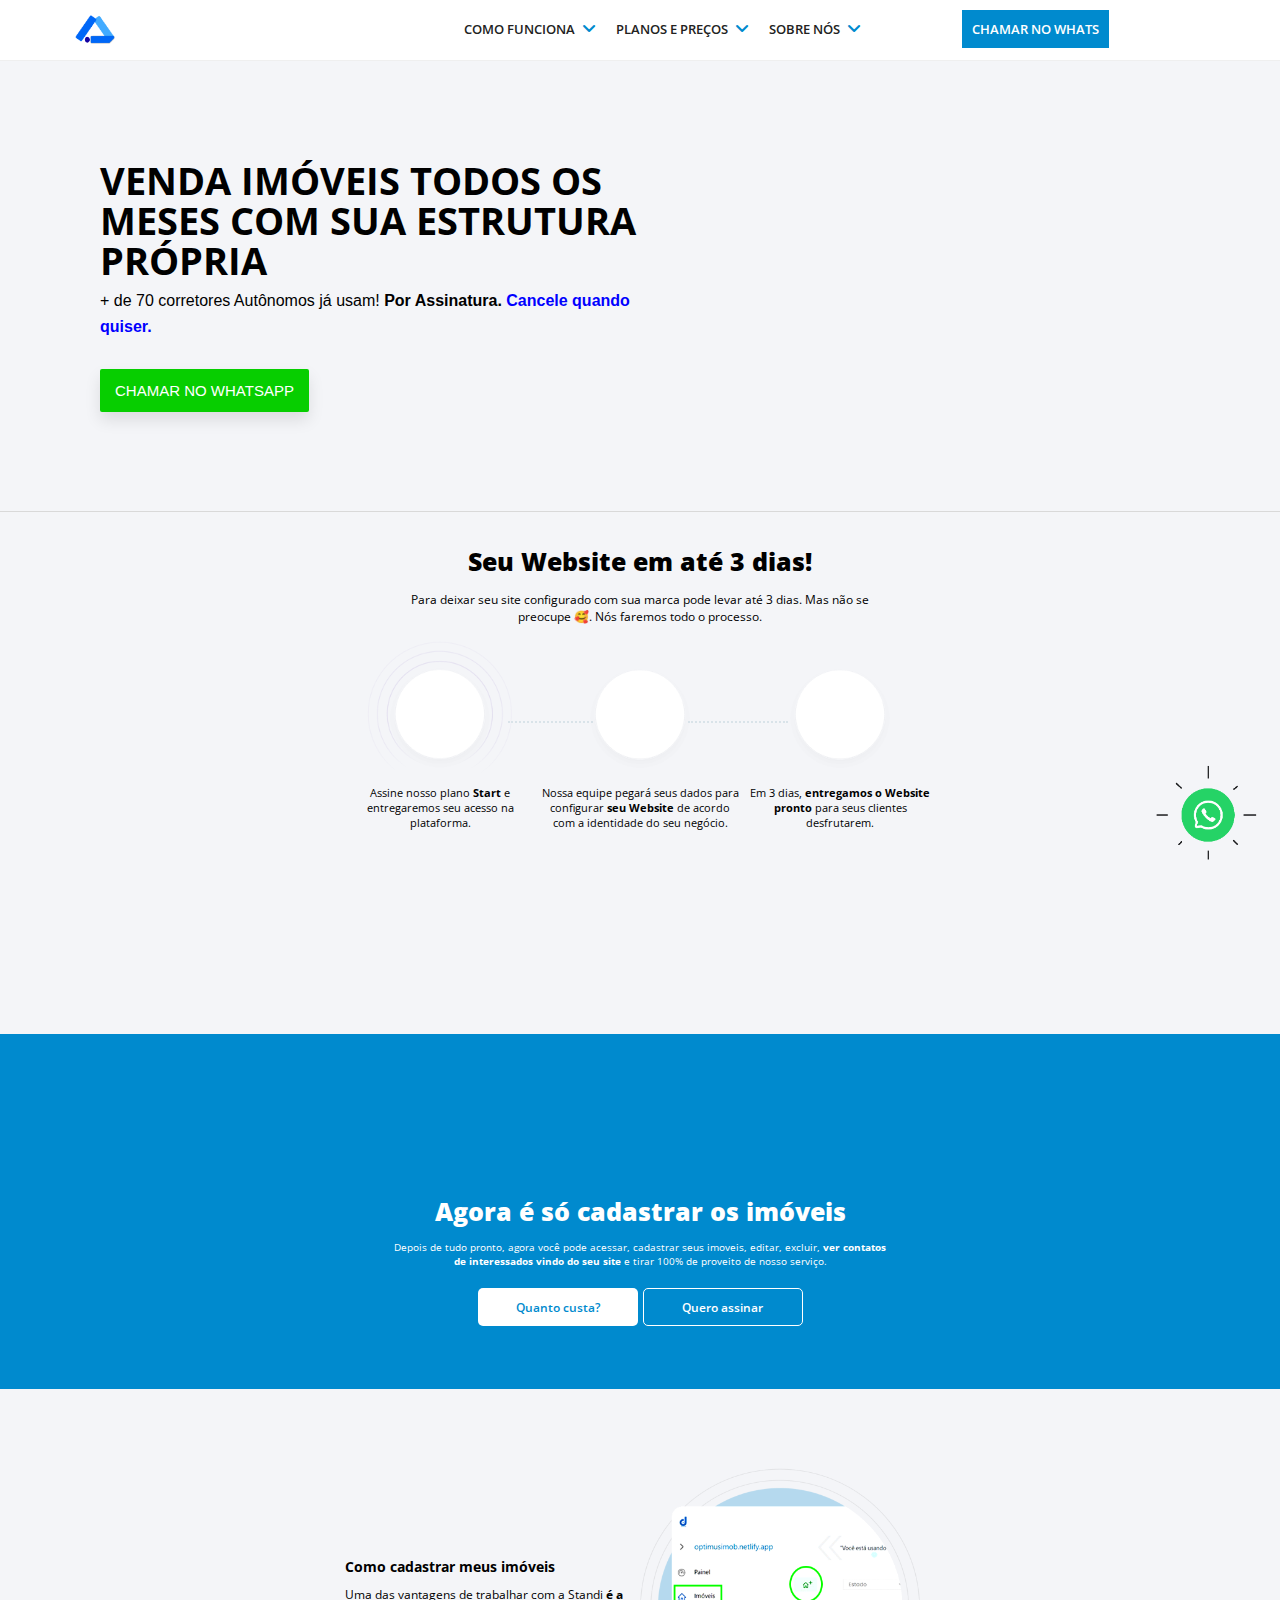
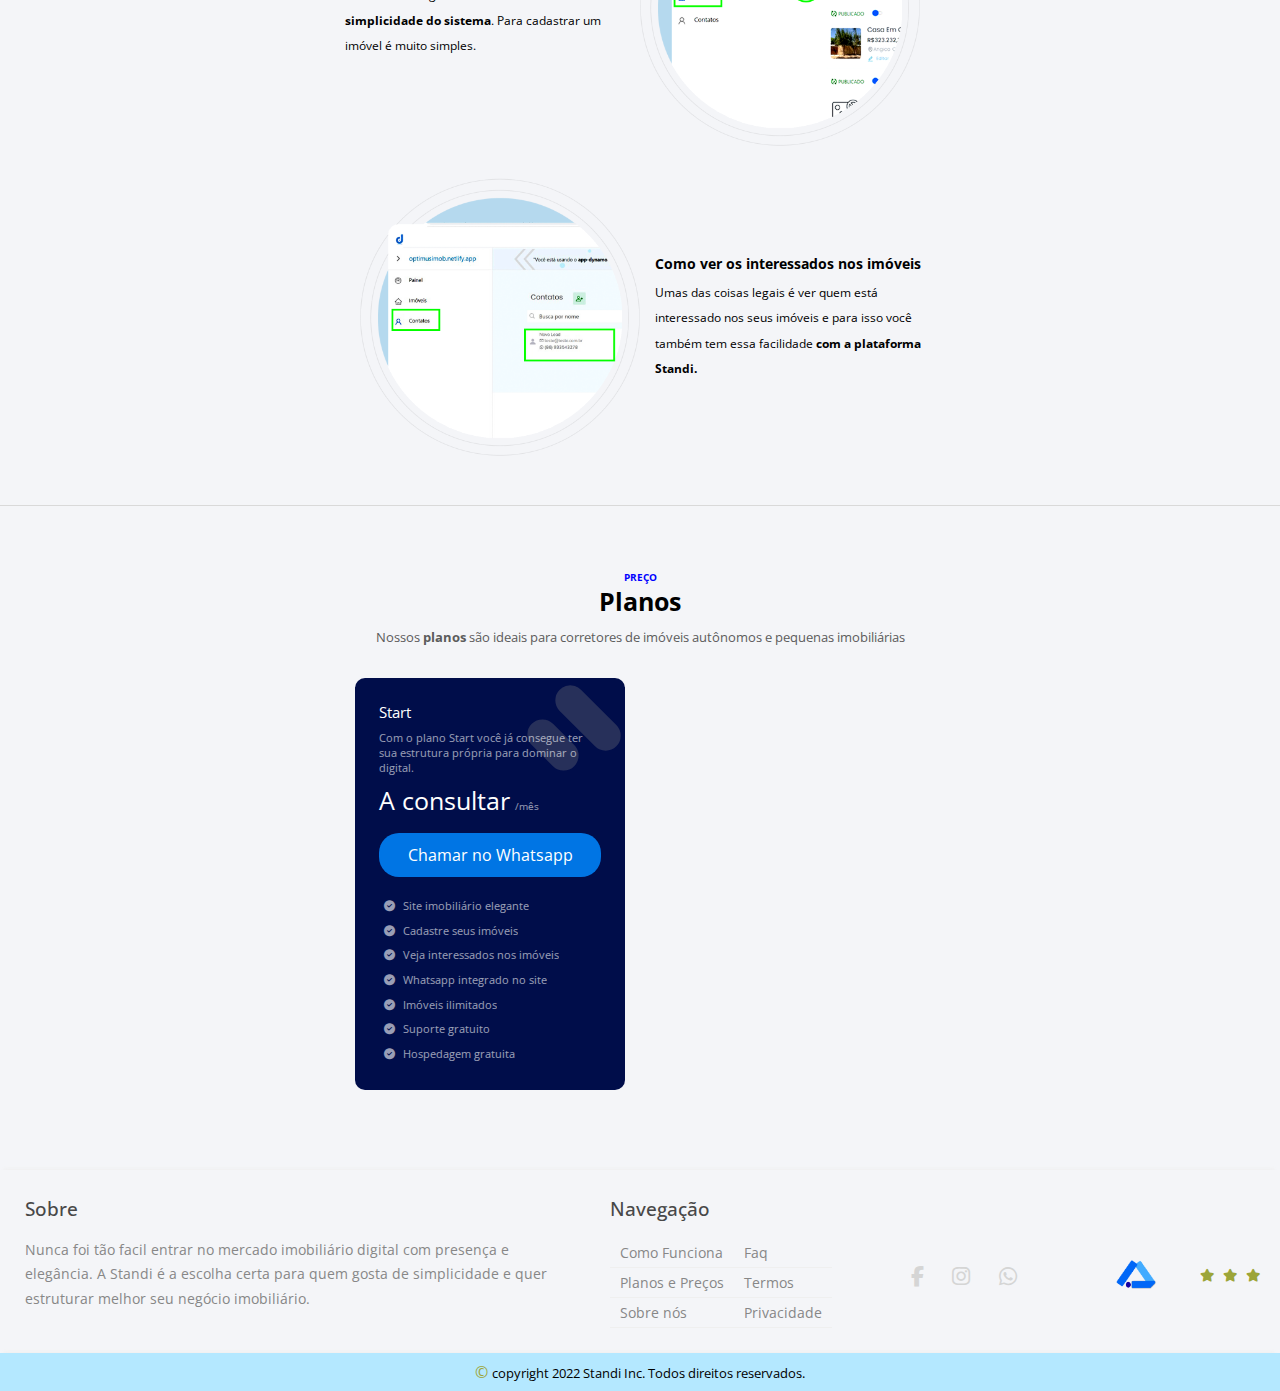
==== index.html @ 136faef6 "venda" ====
<!DOCTYPE html>
<html lang="pt_BR">
<head>

    <link rel='stylesheet' href='https://cdn-uicons.flaticon.com/uicons-thin-rounded/css/uicons-thin-rounded.css'>
    <!-- Google Tag Manager -->
<script>(function(w,d,s,l,i){w[l]=w[l]||[];w[l].push({'gtm.start':
    new Date().getTime(),event:'gtm.js'});var f=d.getElementsByTagName(s)[0],
    j=d.createElement(s),dl=l!='dataLayer'?'&l='+l:'';j.async=true;j.src=
    'https://www.googletagmanager.com/gtm.js?id='+i+dl;f.parentNode.insertBefore(j,f);
    })(window,document,'script','dataLayer','GTM-M5M2B2Z');</script>
    <!-- End Google Tag Manager -->
    <meta charset="UTF-8">
    <meta http-equiv="X-UA-Compatible" content="IE=edge">
    <meta name="viewport" content="width=device-width, initial-scale=1.0">
    <link rel="apple-touch-icon" sizes="180x180" href="assets/images/apple-touch-icon.png">
    <link rel="icon" type="image/png" sizes="32x32" href="favicon.ico">
    <link rel="icon" type="image/png" sizes="16x16" href="assets/images/favicon-16x16.png">
    <link rel="manifest" href="/site.webmanifest">
    <link rel="stylesheet" href="assets/css/styles.css">
    <link rel="stylesheet" href="assets/css/home-css/header.css">
    <link rel="stylesheet" href="assets/css/cursos-css/header-banner.css">
    <link rel="stylesheet" href="assets/css/cursos-css/main.css">
    <link rel="stylesheet" href="assets/css/home-css/footer.css">
    <link rel="stylesheet" href="assets/css/home-css/main.css">
    <link rel="stylesheet" href="assets/css/home-css/pricing.css">
    <link rel="stylesheet" href="assets/css/home-css/modal.css">
    <title>Plataforma | Standi</title>
    <meta name="facebook-domain-verification" content="08nists2uev12ym8lan3a1wajankxd" />
    <!-- Meta Pixel Code -->
<script>
    !function(f,b,e,v,n,t,s)
    {if(f.fbq)return;n=f.fbq=function(){n.callMethod?
    n.callMethod.apply(n,arguments):n.queue.push(arguments)};
    if(!f._fbq)f._fbq=n;n.push=n;n.loaded=!0;n.version='2.0';
    n.queue=[];t=b.createElement(e);t.async=!0;
    t.src=v;s=b.getElementsByTagName(e)[0];
    s.parentNode.insertBefore(t,s)}(window, document,'script',
    'https://connect.facebook.net/en_US/fbevents.js');
    fbq('init', '2053966744743952');
    fbq('track', 'PageView');
    </script>
    <noscript><img height="1" width="1" style="display:none"
    src="https://www.facebook.com/tr?id=2053966744743952&ev=PageView&noscript=1"
    /></noscript>
    <!-- End Meta Pixel Code -->

</head>
<body>
  <div class="whatsapp-wrapper"><a href="https://wa.me/5545988348165"><img src="assets/images/whats.png"/></div></a>
    <!-- Google Tag Manager (noscript) -->
<noscript><iframe src="https://www.googletagmanager.com/ns.html?id=GTM-M5M2B2Z"
    height="0" width="0" style="display:none;visibility:hidden"></iframe></noscript>
    <!-- End Google Tag Manager (noscript) -->
    <div class="container">
    
        <header>
            <div class="header-container">
                <!– HEADER MOBILE –> 
          
            <div class="logo-wrapper">
                <img src="/assets/images/logo-sem fundo.png"/>
            </div>
            <ul class="nav">
                <li><a href="#como-funciona">Como funciona</a><i class="fa-solid fa-angle-down"></i></li>
                <li><a href="#pricing">Planos e Preços</a><i class="fa-solid fa-angle-down"></i></li>
                <li><a href="#sobre">Sobre nós</a><i class="fa-solid fa-angle-down"></i></li>
                <li class="cta-menu"><a href="https://wa.me/message/UUBVXL6BVBJEG1" class="open-modal" >Chamar no Whats</a></li>
            </ul>
         
                <span class="login login-cursos">Entrar</span>
                <div class="hamburguer">
                    <div class="line" id="line1"></div>
                    <div class="line" id="line2"></div>
                    <div class="line" id="line3"></div>
                </div>
            
            </div>
               
        </header>
      
       <section class="header-banner">
       
        <dialog>
            <button class="button-close-modal">x</button>
            <style type="text/css">@import url("https://assets.mlcdn.com/fonts.css?version=1688383");</style>
            <style type="text/css">
            /* LOADER */
            .ml-form-embedSubmitLoad {
              display: inline-block;
              width: 20px;
              height: 20px;
            }
        
            .g-recaptcha {
            transform: scale(1);
            -webkit-transform: scale(1);
            transform-origin: 0 0;
            -webkit-transform-origin: 0 0;
            height: 20px;
            }
        
            .sr-only {
              position: absolute;
              width: 1px;
              height: 1px;
              padding: 0;
              margin: -1px;
              overflow: hidden;
              clip: rect(0,0,0,0);
              border: 0;
            }
        
            .ml-form-embedSubmitLoad:after {
              content: " ";
              display: block;
              width: 11px;
              height: 11px;
              margin: 1px;
              border-radius: 50%;
              border: 4px solid #fff;
            border-color: #ffffff #ffffff #ffffff transparent;
            animation: ml-form-embedSubmitLoad 1.2s linear infinite;
            }
            @keyframes ml-form-embedSubmitLoad {
              0% {
              transform: rotate(0deg);
              }
              100% {
              transform: rotate(360deg);
              }
            }
              #mlb2-6136319.ml-form-embedContainer {
                box-sizing: border-box;
                display: table;
                margin: 0 auto;
                position: static;
                width: 100% !important;
              }
              #mlb2-6136319.ml-form-embedContainer h4,
              #mlb2-6136319.ml-form-embedContainer p,
              #mlb2-6136319.ml-form-embedContainer span,
              #mlb2-6136319.ml-form-embedContainer button {
                text-transform: none !important;
                letter-spacing: normal !important;
              }
              #mlb2-6136319.ml-form-embedContainer .ml-form-embedWrapper {
                background-color: #f6f6f6;
                
                border-width: 0px;
                border-color: transparent;
                border-radius: 4px;
                border-style: solid;
                box-sizing: border-box;
                display: inline-block !important;
                margin: 0;
                padding: 0;
                position: relative;
                      }
              #mlb2-6136319.ml-form-embedContainer .ml-form-embedWrapper.embedPopup,
              #mlb2-6136319.ml-form-embedContainer .ml-form-embedWrapper.embedDefault { width: 350px; }
              #mlb2-6136319.ml-form-embedContainer .ml-form-embedWrapper.embedForm { max-width: 350px; width: 100%; }
              #mlb2-6136319.ml-form-embedContainer .ml-form-align-left { text-align: left; }
              #mlb2-6136319.ml-form-embedContainer .ml-form-align-center { text-align: center; }
              #mlb2-6136319.ml-form-embedContainer .ml-form-align-default { display: table-cell !important; vertical-align: middle !important; text-align: center !important; }
              #mlb2-6136319.ml-form-embedContainer .ml-form-align-right { text-align: right; }
              #mlb2-6136319.ml-form-embedContainer .ml-form-embedWrapper .ml-form-embedHeader img {
                border-top-left-radius: 4px;
                border-top-right-radius: 4px;
                height: auto;
                margin: 0 auto !important;
                max-width: 100%;
                width: 1398px;
              }
              #mlb2-6136319.ml-form-embedContainer .ml-form-embedWrapper .ml-form-embedBody,
              #mlb2-6136319.ml-form-embedContainer .ml-form-embedWrapper .ml-form-successBody {
                padding: 20px 20px 0 20px;
              }
              #mlb2-6136319.ml-form-embedContainer .ml-form-embedWrapper .ml-form-embedBody.ml-form-embedBodyHorizontal {
                padding-bottom: 0;
              }
              #mlb2-6136319.ml-form-embedContainer .ml-form-embedWrapper .ml-form-embedBody .ml-form-embedContent,
              #mlb2-6136319.ml-form-embedContainer .ml-form-embedWrapper .ml-form-successBody .ml-form-successContent {
                text-align: left;
                margin: 0 0 20px 0;
              }
              #mlb2-6136319.ml-form-embedContainer .ml-form-embedWrapper .ml-form-embedBody .ml-form-embedContent h4,
              #mlb2-6136319.ml-form-embedContainer .ml-form-embedWrapper .ml-form-successBody .ml-form-successContent h4 {
                color: #2f2f2f;
                font-family: 'Open Sans', Arial, Helvetica, sans-serif;
                font-size: 25px;
                font-weight: 700;
                margin: 0 0 10px 0;
                text-align: center;
                word-break: break-word;
              }
              #mlb2-6136319.ml-form-embedContainer .ml-form-embedWrapper .ml-form-embedBody .ml-form-embedContent p,
              #mlb2-6136319.ml-form-embedContainer .ml-form-embedWrapper .ml-form-successBody .ml-form-successContent p {
                color: #000000;
                font-family: 'Open Sans', Arial, Helvetica, sans-serif;
                font-size: 14px;
                font-weight: 400;
                line-height: 20px;
                margin: 0 0 10px 0;
                text-align: left;
              }
              #mlb2-6136319.ml-form-embedContainer .ml-form-embedWrapper .ml-form-embedBody .ml-form-embedContent ul,
              #mlb2-6136319.ml-form-embedContainer .ml-form-embedWrapper .ml-form-embedBody .ml-form-embedContent ol,
              #mlb2-6136319.ml-form-embedContainer .ml-form-embedWrapper .ml-form-successBody .ml-form-successContent ul,
              #mlb2-6136319.ml-form-embedContainer .ml-form-embedWrapper .ml-form-successBody .ml-form-successContent ol {
                color: #000000;
                font-family: 'Open Sans', Arial, Helvetica, sans-serif;
                font-size: 14px;
              }
              #mlb2-6136319.ml-form-embedContainer .ml-form-embedWrapper .ml-form-embedBody .ml-form-embedContent ol ol,
              #mlb2-6136319.ml-form-embedContainer .ml-form-embedWrapper .ml-form-successBody .ml-form-successContent ol ol {
                list-style-type: lower-alpha;
              }
              #mlb2-6136319.ml-form-embedContainer .ml-form-embedWrapper .ml-form-embedBody .ml-form-embedContent ol ol ol,
              #mlb2-6136319.ml-form-embedContainer .ml-form-embedWrapper .ml-form-successBody .ml-form-successContent ol ol ol {
                list-style-type: lower-roman;
              }
              #mlb2-6136319.ml-form-embedContainer .ml-form-embedWrapper .ml-form-embedBody .ml-form-embedContent p a,
              #mlb2-6136319.ml-form-embedContainer .ml-form-embedWrapper .ml-form-successBody .ml-form-successContent p a {
                color: #000000;
                text-decoration: underline;
              }
        
              #mlb2-6136319.ml-form-embedContainer .ml-form-embedWrapper .ml-block-form .ml-field-group {
                text-align: left!important;
              }
        
              #mlb2-6136319.ml-form-embedContainer .ml-form-embedWrapper .ml-block-form .ml-field-group label {
                margin-bottom: 5px;
                color: #333333;
                font-size: 14px;
                font-family: 'Open Sans', Arial, Helvetica, sans-serif;
                font-weight: bold; font-style: normal; text-decoration: none;;
                display: inline-block;
                line-height: 20px;
              }
              #mlb2-6136319.ml-form-embedContainer .ml-form-embedWrapper .ml-form-embedBody .ml-form-embedContent p:last-child,
              #mlb2-6136319.ml-form-embedContainer .ml-form-embedWrapper .ml-form-successBody .ml-form-successContent p:last-child {
                margin: 0;
              }
              #mlb2-6136319.ml-form-embedContainer .ml-form-embedWrapper .ml-form-embedBody form {
                margin: 0;
                width: 100%;
              }
              #mlb2-6136319.ml-form-embedContainer .ml-form-embedWrapper .ml-form-embedBody .ml-form-formContent,
              #mlb2-6136319.ml-form-embedContainer .ml-form-embedWrapper .ml-form-embedBody .ml-form-checkboxRow {
                margin: 0 0 20px 0;
                width: 100%;
              }
              #mlb2-6136319.ml-form-embedContainer .ml-form-embedWrapper .ml-form-embedBody .ml-form-checkboxRow {
                float: left;
              }
              #mlb2-6136319.ml-form-embedContainer .ml-form-embedWrapper .ml-form-embedBody .ml-form-formContent.horozintalForm {
                margin: 0;
                padding: 0 0 20px 0;
                width: 100%;
                height: auto;
                float: left;
              }
              #mlb2-6136319.ml-form-embedContainer .ml-form-embedWrapper .ml-form-embedBody .ml-form-fieldRow {
                margin: 0 0 10px 0;
                width: 100%;
              }
              #mlb2-6136319.ml-form-embedContainer .ml-form-embedWrapper .ml-form-embedBody .ml-form-fieldRow.ml-last-item {
                margin: 0;
              }
              #mlb2-6136319.ml-form-embedContainer .ml-form-embedWrapper .ml-form-embedBody .ml-form-fieldRow.ml-formfieldHorizintal {
                margin: 0;
              }
              #mlb2-6136319.ml-form-embedContainer .ml-form-embedWrapper .ml-form-embedBody .ml-form-fieldRow input {
                background-color: #ffffff !important;
                color: #333333 !important;
                border-color: #cccccc;
                border-radius: 4px !important;
                border-style: solid !important;
                border-width: 1px !important;
                font-family: 'Open Sans', Arial, Helvetica, sans-serif;
                font-size: 14px !important;
                height: auto;
                line-height: 21px !important;
                margin-bottom: 0;
                margin-top: 0;
                margin-left: 0;
                margin-right: 0;
                padding: 10px 10px !important;
                width: 100% !important;
                box-sizing: border-box !important;
                max-width: 100% !important;
              }
              #mlb2-6136319.ml-form-embedContainer .ml-form-embedWrapper .ml-form-embedBody .ml-form-fieldRow input::-webkit-input-placeholder,
              #mlb2-6136319.ml-form-embedContainer .ml-form-embedWrapper .ml-form-embedBody .ml-form-horizontalRow input::-webkit-input-placeholder { color: #333333; }
        
              #mlb2-6136319.ml-form-embedContainer .ml-form-embedWrapper .ml-form-embedBody .ml-form-fieldRow input::-moz-placeholder,
              #mlb2-6136319.ml-form-embedContainer .ml-form-embedWrapper .ml-form-embedBody .ml-form-horizontalRow input::-moz-placeholder { color: #333333; }
        
              #mlb2-6136319.ml-form-embedContainer .ml-form-embedWrapper .ml-form-embedBody .ml-form-fieldRow input:-ms-input-placeholder,
              #mlb2-6136319.ml-form-embedContainer .ml-form-embedWrapper .ml-form-embedBody .ml-form-horizontalRow input:-ms-input-placeholder { color: #333333; }
        
              #mlb2-6136319.ml-form-embedContainer .ml-form-embedWrapper .ml-form-embedBody .ml-form-fieldRow input:-moz-placeholder,
              #mlb2-6136319.ml-form-embedContainer .ml-form-embedWrapper .ml-form-embedBody .ml-form-horizontalRow input:-moz-placeholder { color: #333333; }
        
              #mlb2-6136319.ml-form-embedContainer .ml-form-embedWrapper .ml-form-embedBody .ml-form-fieldRow textarea, #mlb2-6136319.ml-form-embedContainer .ml-form-embedWrapper .ml-form-embedBody .ml-form-horizontalRow textarea {
                background-color: #ffffff !important;
                color: #333333 !important;
                border-color: #cccccc;
                border-radius: 4px !important;
                border-style: solid !important;
                border-width: 1px !important;
                font-family: 'Open Sans', Arial, Helvetica, sans-serif;
                font-size: 14px !important;
                height: auto;
                line-height: 21px !important;
                margin-bottom: 0;
                margin-top: 0;
                padding: 10px 10px !important;
                width: 100% !important;
                box-sizing: border-box !important;
                max-width: 100% !important;
              }
        
              #mlb2-6136319.ml-form-embedContainer .ml-form-embedWrapper .ml-form-embedBody .ml-form-fieldRow .custom-radio .custom-control-label::before, #mlb2-6136319.ml-form-embedContainer .ml-form-embedWrapper .ml-form-embedBody .ml-form-horizontalRow .custom-radio .custom-control-label::before, #mlb2-6136319.ml-form-embedContainer .ml-form-embedWrapper .ml-form-embedBody .ml-form-fieldRow .custom-checkbox .custom-control-label::before, #mlb2-6136319.ml-form-embedContainer .ml-form-embedWrapper .ml-form-embedBody .ml-form-horizontalRow .custom-checkbox .custom-control-label::before, #mlb2-6136319.ml-form-embedContainer .ml-form-embedWrapper .ml-form-embedBody .ml-form-embedPermissions .ml-form-embedPermissionsOptionsCheckbox .label-description::before, #mlb2-6136319.ml-form-embedContainer .ml-form-embedWrapper .ml-form-embedBody .ml-form-interestGroupsRow .ml-form-interestGroupsRowCheckbox .label-description::before, #mlb2-6136319.ml-form-embedContainer .ml-form-embedWrapper .ml-form-embedBody .ml-form-checkboxRow .label-description::before {
                  border-color: #cccccc!important;
                  background-color: #ffffff!important;
              }
        
              #mlb2-6136319.ml-form-embedContainer .ml-form-embedWrapper .ml-form-embedBody .ml-form-fieldRow input.custom-control-input[type="checkbox"]{
                box-sizing: border-box;
                padding: 0;
                position: absolute;
                z-index: -1;
                opacity: 0;
                margin-top: 5px;
                margin-left: -1.5rem;
                overflow: visible;
              }
        
              #mlb2-6136319.ml-form-embedContainer .ml-form-embedWrapper .ml-form-embedBody .ml-form-fieldRow .custom-checkbox .custom-control-label::before, #mlb2-6136319.ml-form-embedContainer .ml-form-embedWrapper .ml-form-embedBody .ml-form-horizontalRow .custom-checkbox .custom-control-label::before, #mlb2-6136319.ml-form-embedContainer .ml-form-embedWrapper .ml-form-embedBody .ml-form-embedPermissions .ml-form-embedPermissionsOptionsCheckbox .label-description::before, #mlb2-6136319.ml-form-embedContainer .ml-form-embedWrapper .ml-form-embedBody .ml-form-interestGroupsRow .ml-form-interestGroupsRowCheckbox .label-description::before, #mlb2-6136319.ml-form-embedContainer .ml-form-embedWrapper .ml-form-embedBody .ml-form-checkboxRow .label-description::before {
                border-radius: 4px!important;
              }
        
        
              #mlb2-6136319.ml-form-embedContainer .ml-form-embedWrapper .ml-form-embedBody .ml-form-checkboxRow input[type=checkbox]:checked~.label-description::after, #mlb2-6136319.ml-form-embedContainer .ml-form-embedWrapper .ml-form-embedBody .ml-form-embedPermissions .ml-form-embedPermissionsOptionsCheckbox input[type=checkbox]:checked~.label-description::after, #mlb2-6136319.ml-form-embedContainer .ml-form-embedWrapper .ml-form-embedBody .ml-form-fieldRow .custom-checkbox .custom-control-input:checked~.custom-control-label::after, #mlb2-6136319.ml-form-embedContainer .ml-form-embedWrapper .ml-form-embedBody .ml-form-horizontalRow .custom-checkbox .custom-control-input:checked~.custom-control-label::after, #mlb2-6136319.ml-form-embedContainer .ml-form-embedWrapper .ml-form-embedBody .ml-form-interestGroupsRow .ml-form-interestGroupsRowCheckbox input[type=checkbox]:checked~.label-description::after {
                background-image: url("data:image/svg+xml,%3csvg xmlns='http://www.w3.org/2000/svg' viewBox='0 0 8 8'%3e%3cpath fill='%23fff' d='M6.564.75l-3.59 3.612-1.538-1.55L0 4.26 2.974 7.25 8 2.193z'/%3e%3c/svg%3e");
              }
        
              #mlb2-6136319.ml-form-embedContainer .ml-form-embedWrapper .ml-form-embedBody .ml-form-fieldRow .custom-radio .custom-control-input:checked~.custom-control-label::after, #mlb2-6136319.ml-form-embedContainer .ml-form-embedWrapper .ml-form-embedBody .ml-form-fieldRow .custom-radio .custom-control-input:checked~.custom-control-label::after {
                background-image: url("data:image/svg+xml,%3csvg xmlns='http://www.w3.org/2000/svg' viewBox='-4 -4 8 8'%3e%3ccircle r='3' fill='%23fff'/%3e%3c/svg%3e");
              }
        
              #mlb2-6136319.ml-form-embedContainer .ml-form-embedWrapper .ml-form-embedBody .ml-form-fieldRow .custom-radio .custom-control-input:checked~.custom-control-label::before, #mlb2-6136319.ml-form-embedContainer .ml-form-embedWrapper .ml-form-embedBody .ml-form-horizontalRow .custom-radio .custom-control-input:checked~.custom-control-label::before, #mlb2-6136319.ml-form-embedContainer .ml-form-embedWrapper .ml-form-embedBody .ml-form-fieldRow .custom-checkbox .custom-control-input:checked~.custom-control-label::before, #mlb2-6136319.ml-form-embedContainer .ml-form-embedWrapper .ml-form-embedBody .ml-form-horizontalRow .custom-checkbox .custom-control-input:checked~.custom-control-label::before, #mlb2-6136319.ml-form-embedContainer .ml-form-embedWrapper .ml-form-embedBody .ml-form-embedPermissions .ml-form-embedPermissionsOptionsCheckbox input[type=checkbox]:checked~.label-description::before, #mlb2-6136319.ml-form-embedContainer .ml-form-embedWrapper .ml-form-embedBody .ml-form-interestGroupsRow .ml-form-interestGroupsRowCheckbox input[type=checkbox]:checked~.label-description::before, #mlb2-6136319.ml-form-embedContainer .ml-form-embedWrapper .ml-form-embedBody .ml-form-checkboxRow input[type=checkbox]:checked~.label-description::before  {
                  border-color: #000000!important;
                  background-color: #000000!important;
              }
        
              #mlb2-6136319.ml-form-embedContainer .ml-form-embedWrapper .ml-form-embedBody .ml-form-fieldRow .custom-radio .custom-control-label::before, #mlb2-6136319.ml-form-embedContainer .ml-form-embedWrapper .ml-form-embedBody .ml-form-horizontalRow .custom-radio .custom-control-label::before, #mlb2-6136319.ml-form-embedContainer .ml-form-embedWrapper .ml-form-embedBody .ml-form-fieldRow .custom-radio .custom-control-label::after, #mlb2-6136319.ml-form-embedContainer .ml-form-embedWrapper .ml-form-embedBody .ml-form-horizontalRow .custom-radio .custom-control-label::after, #mlb2-6136319.ml-form-embedContainer .ml-form-embedWrapper .ml-form-embedBody .ml-form-fieldRow .custom-checkbox .custom-control-label::before, #mlb2-6136319.ml-form-embedContainer .ml-form-embedWrapper .ml-form-embedBody .ml-form-fieldRow .custom-checkbox .custom-control-label::after, #mlb2-6136319.ml-form-embedContainer .ml-form-embedWrapper .ml-form-embedBody .ml-form-horizontalRow .custom-checkbox .custom-control-label::before, #mlb2-6136319.ml-form-embedContainer .ml-form-embedWrapper .ml-form-embedBody .ml-form-horizontalRow .custom-checkbox .custom-control-label::after {
                   top: 2px;
                   box-sizing: border-box;
              }
        
              #mlb2-6136319.ml-form-embedContainer .ml-form-embedWrapper .ml-form-embedBody .ml-form-embedPermissions .ml-form-embedPermissionsOptionsCheckbox .label-description::before, #mlb2-6136319.ml-form-embedContainer .ml-form-embedWrapper .ml-form-embedBody .ml-form-embedPermissions .ml-form-embedPermissionsOptionsCheckbox .label-description::after, #mlb2-6136319.ml-form-embedContainer .ml-form-embedWrapper .ml-form-embedBody .ml-form-checkboxRow .label-description::before, #mlb2-6136319.ml-form-embedContainer .ml-form-embedWrapper .ml-form-embedBody .ml-form-checkboxRow .label-description::after {
                   top: 0px!important;
                   box-sizing: border-box!important;
              }
        
              #mlb2-6136319.ml-form-embedContainer .ml-form-embedWrapper .ml-form-embedBody .ml-form-checkboxRow .label-description::before, #mlb2-6136319.ml-form-embedContainer .ml-form-embedWrapper .ml-form-embedBody .ml-form-checkboxRow .label-description::after {
                top: 0px!important;
                   box-sizing: border-box!important;
              }
        
               #mlb2-6136319.ml-form-embedContainer .ml-form-embedWrapper .ml-form-embedBody .ml-form-interestGroupsRow .ml-form-interestGroupsRowCheckbox .label-description::after {
                    top: 0px!important;
                    box-sizing: border-box!important;
                    position: absolute;
                    left: -1.5rem;
                    display: block;
                    width: 1rem;
                    height: 1rem;
                    content: "";
               }
        
              #mlb2-6136319.ml-form-embedContainer .ml-form-embedWrapper .ml-form-embedBody .ml-form-interestGroupsRow .ml-form-interestGroupsRowCheckbox .label-description::before {
                top: 0px!important;
                box-sizing: border-box!important;
              }
        
              #mlb2-6136319.ml-form-embedContainer .ml-form-embedWrapper .ml-form-embedBody .custom-control-label::before {
                  position: absolute;
                  top: 4px;
                  left: -1.5rem;
                  display: block;
                  width: 16px;
                  height: 16px;
                  pointer-events: none;
                  content: "";
                  background-color: #ffffff;
                  border: #adb5bd solid 1px;
                  border-radius: 50%;
              }
        
              #mlb2-6136319.ml-form-embedContainer .ml-form-embedWrapper .ml-form-embedBody .custom-control-label::after {
                  position: absolute;
                  top: 2px!important;
                  left: -1.5rem;
                  display: block;
                  width: 1rem;
                  height: 1rem;
                  content: "";
              }
        
              #mlb2-6136319.ml-form-embedContainer .ml-form-embedWrapper .ml-form-embedBody .ml-form-embedPermissions .ml-form-embedPermissionsOptionsCheckbox .label-description::before, #mlb2-6136319.ml-form-embedContainer .ml-form-embedWrapper .ml-form-embedBody .ml-form-interestGroupsRow .ml-form-interestGroupsRowCheckbox .label-description::before, #mlb2-6136319.ml-form-embedContainer .ml-form-embedWrapper .ml-form-embedBody .ml-form-checkboxRow .label-description::before {
                  position: absolute;
                  top: 4px;
                  left: -1.5rem;
                  display: block;
                  width: 16px;
                  height: 16px;
                  pointer-events: none;
                  content: "";
                  background-color: #ffffff;
                  border: #adb5bd solid 1px;
                  border-radius: 50%;
              }
        
              #mlb2-6136319.ml-form-embedContainer .ml-form-embedWrapper .ml-form-embedBody .ml-form-embedPermissions .ml-form-embedPermissionsOptionsCheckbox .label-description::after {
                  position: absolute;
                  top: 0px!important;
                  left: -1.5rem;
                  display: block;
                  width: 1rem;
                  height: 1rem;
                  content: "";
              }
        
              #mlb2-6136319.ml-form-embedContainer .ml-form-embedWrapper .ml-form-embedBody .ml-form-checkboxRow .label-description::after {
                  position: absolute;
                  top: 0px!important;
                  left: -1.5rem;
                  display: block;
                  width: 1rem;
                  height: 1rem;
                  content: "";
              }
        
              #mlb2-6136319.ml-form-embedContainer .ml-form-embedWrapper .ml-form-embedBody .custom-radio .custom-control-label::after {
                  background: no-repeat 50%/50% 50%;
              }
              #mlb2-6136319.ml-form-embedContainer .ml-form-embedWrapper .ml-form-embedBody .custom-checkbox .custom-control-label::after, #mlb2-6136319.ml-form-embedContainer .ml-form-embedWrapper .ml-form-embedBody .ml-form-embedPermissions .ml-form-embedPermissionsOptionsCheckbox .label-description::after, #mlb2-6136319.ml-form-embedContainer .ml-form-embedWrapper .ml-form-embedBody .ml-form-interestGroupsRow .ml-form-interestGroupsRowCheckbox .label-description::after, #mlb2-6136319.ml-form-embedContainer .ml-form-embedWrapper .ml-form-embedBody .ml-form-checkboxRow .label-description::after {
                  background: no-repeat 50%/50% 50%;
              }
        
              #mlb2-6136319.ml-form-embedContainer .ml-form-embedWrapper .ml-form-embedBody .ml-form-fieldRow .custom-control, #mlb2-6136319.ml-form-embedContainer .ml-form-embedWrapper .ml-form-embedBody .ml-form-horizontalRow .custom-control {
                position: relative;
                display: block;
                min-height: 1.5rem;
                padding-left: 1.5rem;
              }
        
              #mlb2-6136319.ml-form-embedContainer .ml-form-embedWrapper .ml-form-embedBody .ml-form-fieldRow .custom-radio .custom-control-input, #mlb2-6136319.ml-form-embedContainer .ml-form-embedWrapper .ml-form-embedBody .ml-form-horizontalRow .custom-radio .custom-control-input, #mlb2-6136319.ml-form-embedContainer .ml-form-embedWrapper .ml-form-embedBody .ml-form-fieldRow .custom-checkbox .custom-control-input, #mlb2-6136319.ml-form-embedContainer .ml-form-embedWrapper .ml-form-embedBody .ml-form-horizontalRow .custom-checkbox .custom-control-input {
                  position: absolute;
                  z-index: -1;
                  opacity: 0;
                  box-sizing: border-box;
                  padding: 0;
              }
        
              #mlb2-6136319.ml-form-embedContainer .ml-form-embedWrapper .ml-form-embedBody .ml-form-fieldRow .custom-radio .custom-control-label, #mlb2-6136319.ml-form-embedContainer .ml-form-embedWrapper .ml-form-embedBody .ml-form-horizontalRow .custom-radio .custom-control-label, #mlb2-6136319.ml-form-embedContainer .ml-form-embedWrapper .ml-form-embedBody .ml-form-fieldRow .custom-checkbox .custom-control-label, #mlb2-6136319.ml-form-embedContainer .ml-form-embedWrapper .ml-form-embedBody .ml-form-horizontalRow .custom-checkbox .custom-control-label {
                  color: #000000;
                  font-size: 12px!important;
                  font-family: 'Open Sans', Arial, Helvetica, sans-serif;
                  line-height: 22px;
                  margin-bottom: 0;
                  position: relative;
                  vertical-align: top;
                  font-style: normal;
                  font-weight: 700;
              }
        
              #mlb2-6136319.ml-form-embedContainer .ml-form-embedWrapper .ml-form-embedBody .ml-form-fieldRow .custom-select, #mlb2-6136319.ml-form-embedContainer .ml-form-embedWrapper .ml-form-embedBody .ml-form-horizontalRow .custom-select {
                background-color: #ffffff !important;
                color: #333333 !important;
                border-color: #cccccc;
                border-radius: 4px !important;
                border-style: solid !important;
                border-width: 1px !important;
                font-family: 'Open Sans', Arial, Helvetica, sans-serif;
                font-size: 14px !important;
                line-height: 20px !important;
                margin-bottom: 0;
                margin-top: 0;
                padding: 10px 28px 10px 12px !important;
                width: 100% !important;
                box-sizing: border-box !important;
                max-width: 100% !important;
                height: auto;
                display: inline-block;
                vertical-align: middle;
                background: url('https://assets.mlcdn.com/ml/images/default/dropdown.svg') no-repeat right .75rem center/8px 10px;
                -webkit-appearance: none;
                -moz-appearance: none;
                appearance: none;
              }
        
        
              #mlb2-6136319.ml-form-embedContainer .ml-form-embedWrapper .ml-form-embedBody .ml-form-horizontalRow {
                height: auto;
                width: 100%;
                float: left;
              }
              .ml-form-formContent.horozintalForm .ml-form-horizontalRow .ml-input-horizontal { width: 70%; float: left; }
              .ml-form-formContent.horozintalForm .ml-form-horizontalRow .ml-button-horizontal { width: 30%; float: left; }
              .ml-form-formContent.horozintalForm .ml-form-horizontalRow .ml-button-horizontal.labelsOn { padding-top: 25px;  }
              .ml-form-formContent.horozintalForm .ml-form-horizontalRow .horizontal-fields { box-sizing: border-box; float: left; padding-right: 10px;  }
              #mlb2-6136319.ml-form-embedContainer .ml-form-embedWrapper .ml-form-embedBody .ml-form-horizontalRow input {
                background-color: #ffffff;
                color: #333333;
                border-color: #cccccc;
                border-radius: 4px;
                border-style: solid;
                border-width: 1px;
                font-family: 'Open Sans', Arial, Helvetica, sans-serif;
                font-size: 14px;
                line-height: 20px;
                margin-bottom: 0;
                margin-top: 0;
                padding: 10px 10px;
                width: 100%;
                box-sizing: border-box;
                overflow-y: initial;
              }
              #mlb2-6136319.ml-form-embedContainer .ml-form-embedWrapper .ml-form-embedBody .ml-form-horizontalRow button {
                background-color: #06b471 !important;
                border-color: #06b471;
                border-style: solid;
                border-width: 1px;
                border-radius: 4px;
                box-shadow: none;
                color: #ffffff !important;
                cursor: pointer;
                font-family: 'Open Sans', Arial, Helvetica, sans-serif;
                font-size: 14px !important;
                font-weight: 700;
                line-height: 20px;
                margin: 0 !important;
                padding: 10px !important;
                width: 100%;
                height: auto;
              }
              #mlb2-6136319.ml-form-embedContainer .ml-form-embedWrapper .ml-form-embedBody .ml-form-horizontalRow button:hover {
                background-color: #00c87b !important;
                border-color: #00c87b !important;
              }
              #mlb2-6136319.ml-form-embedContainer .ml-form-embedWrapper .ml-form-embedBody .ml-form-checkboxRow input[type="checkbox"] {
                box-sizing: border-box;
                padding: 0;
                position: absolute;
                z-index: -1;
                opacity: 0;
                margin-top: 5px;
                margin-left: -1.5rem;
                overflow: visible;
              }
              #mlb2-6136319.ml-form-embedContainer .ml-form-embedWrapper .ml-form-embedBody .ml-form-checkboxRow .label-description {
                color: #000000;
                display: block;
                font-family: 'Open Sans', Arial, Helvetica, sans-serif;
                font-size: 12px;
                text-align: left;
                margin-bottom: 0;
                position: relative;
                vertical-align: top;
              }
              #mlb2-6136319.ml-form-embedContainer .ml-form-embedWrapper .ml-form-embedBody .ml-form-checkboxRow label {
                font-weight: normal;
                margin: 0;
                padding: 0;
                position: relative;
                display: block;
                min-height: 24px;
                padding-left: 24px;
        
              }
              #mlb2-6136319.ml-form-embedContainer .ml-form-embedWrapper .ml-form-embedBody .ml-form-checkboxRow label a {
                color: #000000;
                text-decoration: underline;
              }
              #mlb2-6136319.ml-form-embedContainer .ml-form-embedWrapper .ml-form-embedBody .ml-form-checkboxRow label p {
                color: #000000 !important;
                font-family: 'Open Sans', Arial, Helvetica, sans-serif !important;
                font-size: 12px !important;
                font-weight: normal !important;
                line-height: 18px !important;
                padding: 0 !important;
                margin: 0 5px 0 0 !important;
              }
              #mlb2-6136319.ml-form-embedContainer .ml-form-embedWrapper .ml-form-embedBody .ml-form-checkboxRow label p:last-child {
                margin: 0;
              }
              #mlb2-6136319.ml-form-embedContainer .ml-form-embedWrapper .ml-form-embedBody .ml-form-embedSubmit {
                margin: 0 0 20px 0;
                float: left;
                width: 100%;
              }
              #mlb2-6136319.ml-form-embedContainer .ml-form-embedWrapper .ml-form-embedBody .ml-form-embedSubmit button {
                background-color: #06b471 !important;
                border: none !important;
                border-radius: 4px !important;
                box-shadow: none !important;
                color: #ffffff !important;
                cursor: pointer;
                font-family: 'Open Sans', Arial, Helvetica, sans-serif !important;
                font-size: 14px !important;
                font-weight: 700 !important;
                line-height: 21px !important;
                height: auto;
                padding: 10px !important;
                width: 100% !important;
                box-sizing: border-box !important;
              }
              #mlb2-6136319.ml-form-embedContainer .ml-form-embedWrapper .ml-form-embedBody .ml-form-embedSubmit button.loading {
                display: none;
              }
              #mlb2-6136319.ml-form-embedContainer .ml-form-embedWrapper .ml-form-embedBody .ml-form-embedSubmit button:hover {
                background-color: #00c87b !important;
              }
              .ml-subscribe-close {
                width: 30px;
                height: 30px;
                background: url('https://assets.mlcdn.com/ml/images/default/modal_close.png') no-repeat;
                background-size: 30px;
                cursor: pointer;
                margin-top: -10px;
                margin-right: -10px;
                position: absolute;
                top: 0;
                right: 0;
              }
              .ml-error input, .ml-error textarea, .ml-error select {
                border-color: red!important;
              }
        
              .ml-error .custom-checkbox-radio-list {
                border: 1px solid red !important;
                border-radius: 4px;
                padding: 10px;
              }
        
              .ml-error .label-description,
              .ml-error .label-description p,
              .ml-error .label-description p a,
              .ml-error label:first-child {
                color: #ff0000 !important;
              }
        
              #mlb2-6136319.ml-form-embedContainer .ml-form-embedWrapper .ml-form-embedBody .ml-form-checkboxRow.ml-error .label-description p,
              #mlb2-6136319.ml-form-embedContainer .ml-form-embedWrapper .ml-form-embedBody .ml-form-checkboxRow.ml-error .label-description p:first-letter {
                color: #ff0000 !important;
              }
                    @media only screen and (max-width: 350px){
        
                .ml-form-embedWrapper.embedDefault, .ml-form-embedWrapper.embedPopup { width: 100%!important; }
                .ml-form-formContent.horozintalForm { float: left!important; }
                .ml-form-formContent.horozintalForm .ml-form-horizontalRow { height: auto!important; width: 100%!important; float: left!important; }
                .ml-form-formContent.horozintalForm .ml-form-horizontalRow .ml-input-horizontal { width: 100%!important; }
                .ml-form-formContent.horozintalForm .ml-form-horizontalRow .ml-input-horizontal > div { padding-right: 0px!important; padding-bottom: 10px; }
                .ml-form-formContent.horozintalForm .ml-button-horizontal { width: 100%!important; }
                .ml-form-formContent.horozintalForm .ml-button-horizontal.labelsOn { padding-top: 0px!important; }
        
              }
            </style>
        
            
          

            
        
              
            <div id="mlb2-6136319" class="ml-form-embedContainer ml-subscribe-form ml-subscribe-form-6136319">
              <div class="ml-form-align-center ">
                <div class="ml-form-embedWrapper embedForm">
        
                  
                  
        
                  <div class="ml-form-embedBody ml-form-embedBodyDefault row-form">
        
                    <div class="ml-form-embedContent" style=" ">
                      
                        <h4>Contato</h4>
                        <p>Deixe seus dados e dê mais um passo rumo ao sucesso!</p>
                      
                    </div>
        
                    <form class="ml-block-form" action="https://assets.mailerlite.com/jsonp/210168/forms/92872025726518533/subscribe" data-code="" method="post" target="_blank">
                      <div class="ml-form-formContent">
                        
        
                          
                          <div class="ml-form-fieldRow ">
                            <div class="ml-field-group ml-field-name">
        
                              
        
        
                              <!-- input -->
                              <input aria-label="name" type="text" class="form-control" data-inputmask="" name="fields[name]" placeholder="Nome" autocomplete="given-name">
                              <!-- /input -->
        
                              <!-- textarea -->
                              
                              <!-- /textarea -->
        
                              <!-- select -->
                              
                              <!-- /select -->
        
                              <!-- checkboxes -->
                    
                    <!-- /checkboxes -->
        
                              <!-- radio -->
                              
                              <!-- /radio -->
        
                              <!-- countries -->
                              
                              <!-- /countries -->
        
        
        
        
        
                            </div>
                          </div><div class="ml-form-fieldRow ">
                            <div class="ml-field-group ml-field-email ml-validate-email ml-validate-required">
        
                              
        
        
                              <!-- input -->
                              <input aria-label="email" aria-required="true" type="email" class="form-control" data-inputmask="" name="fields[email]" placeholder="Email" autocomplete="email">
                              <!-- /input -->
        
                              <!-- textarea -->
                              
                              <!-- /textarea -->
        
                              <!-- select -->
                              
                              <!-- /select -->
        
                              <!-- checkboxes -->
                    
                    <!-- /checkboxes -->
        
                              <!-- radio -->
                              
                              <!-- /radio -->
        
                              <!-- countries -->
                              
                              <!-- /countries -->
        
        
        
        
        
                            </div>
                          </div><div class="ml-form-fieldRow ml-last-item">
                            <div class="ml-field-group ml-field-phone ml-validate-required">
        
                              
        
        
                              <!-- input -->
                              <input aria-label="phone" aria-required="true" type="text" class="form-control" data-inputmask="" name="fields[phone]" placeholder="DDD + Telefone" autocomplete="">
                              <!-- /input -->
        
                              <!-- textarea -->
                              
                              <!-- /textarea -->
        
                              <!-- select -->
                              
                              <!-- /select -->
        
                              <!-- checkboxes -->
                    
                    <!-- /checkboxes -->
        
                              <!-- radio -->
                              
                              <!-- /radio -->
        
                              <!-- countries -->
                              
                              <!-- /countries -->
        
        
        
        
        
                            </div>
                          </div>
                        
                      </div>
        
                      
        
                      <!-- Privacy policy -->
                      
                      <!-- /Privacy policy -->
        
                      
        
        
                      
                      <input type="hidden" name="ml-submit" value="1">
        
                      <div class="ml-form-embedSubmit">
                        
                          <button type="submit" class="primary">Enviar</button>
                        
                        <button disabled="disabled" style="display: none;" type="button" class="loading">
                          <div class="ml-form-embedSubmitLoad"></div>
                          <span class="sr-only">Loading...</span>
                        </button>
                      </div>
        
                      
                      <input type="hidden" name="anticsrf" value="true">
                    </form>
                  </div>
        
                  <div class="ml-form-successBody row-success" style="display: none">
        
                    <div class="ml-form-successContent">
                      
                        <h4>Obrigado!</h4>
                        <p>Em breve nossa equipe entrará em contato!</p>
                      
                    </div>
        
                  </div>
                </div>
              </div>
            </div>
        
          
        
          
          
          <script>
            function ml_webform_success_6136319() {
              var $ = ml_jQuery || jQuery;
              $('.ml-subscribe-form-6136319 .row-success').show();
              $('.ml-subscribe-form-6136319 .row-form').hide();
            }
              </script>
          
          
              <script src="https://groot.mailerlite.com/js/w/webforms.min.js?vc2affd81117220f6978e779b988d5128" type="text/javascript"></script>
                <script>
                    fetch("https://assets.mailerlite.com/jsonp/210168/forms/92872025726518533/track-view")
                </script>
           
 
        </dialog>
        <div class="banner-header-wrapper">
          <iframe src="https://player.vimeo.com/video/842229700?h=4488576323&autoplay=1&loop=1&title=0&byline=0&portrait=0"  frameborder="0" allow="autoplay; fullscreen; picture-in-picture" allowfullscreen></iframe>

        </div>
        <div class="text-banner-wrapper">
            <h1>VENDA IMÓVEIS TODOS OS MESES COM SUA ESTRUTURA PRÓPRIA</h1>
                <p>+ de 70 corretores Autônomos já usam! <strong> Por Assinatura.</strong><strong style="color:blue"> Cancele quando quiser.</strong></p>
                    <a href="https://wa.me/message/UUBVXL6BVBJEG1" >chamar no Whatsapp</a>
                    
        </div>
       </section>

       <section class="section-icons">
        <h2 id="como-funciona">Seu Website em até 3 dias!</h2>
        <p>Para deixar seu site configurado com sua marca pode levar até 3 dias. Mas não se preocupe 🥰.   
             Nós faremos todo o processo.</p>

        <div class="icons-wrapper-home">
        <div class="icon-wrapper-home">
            <i class="fi fi-tr-bullseye-pointer icon-inside-home"></i>
            <img src="assets/images/150895_1_1670293319638ea74769909.webp" class="icon-home-header"/>
           <span class="text-icon-home-header">Assine nosso plano <b>Start</b> e entregaremos seu acesso na plataforma.</span>
       </div>

         <div class="linha-vertical"></div>

                <div class="icon-wrapper-home ">
                    <i class="fi fi-tr-gears icon-inside-home"></i>
                    <img src="assets/images/150895_1_1670293319638ea747699de.webp" class="icon-home-header"/>
                    <span class="text-icon-home-header">Nossa equipe pegará seus dados para configurar <b>seu Website </b>de acordo com a identidade  do seu negócio.</span>
                </div>
                <div class="linha-vertical2"></div>
    <div class="icon-wrapper-home">
        <i class="fi fi-tr-check-circle icon-inside-home"></i>
        <img src="assets/images/150895_1_1670293319638ea747699de.webp" class="icon-home-header"/>
        <span class="text-icon-home-header">Em 3 dias, <b>entregamos o Website pronto</b> para seus clientes desfrutarem.</span>
    </div>
  
</div>


<div class="video-site">
<iframe src="https://player.vimeo.com/video/842229700?h=4488576323&autoplay=1&loop=1&title=0&byline=0&portrait=0"  frameborder="0" allow="autoplay; fullscreen; picture-in-picture" allowfullscreen></iframe>
        <div class="video-section-content">
    <h2>Agora é só cadastrar os imóveis</h2>
    <span class="text-video-site">
    <span class="internal-text-video">
      Depois de tudo pronto, agora você pode acessar, cadastrar seus imoveis, editar, excluir,
     <b>ver contatos de interessados vindo do seu site </b>
      e tirar 100% de proveito de nosso serviço.
     
</span>
</span>
    <div class="link-comprar-video-site-wrapper">
        <div class="links-comprar-video-site-content">
        <a href="#pricing">Quanto custa?</a>
        <a href="https://wa.me/message/UUBVXL6BVBJEG1" class="link-2-comnprar" id="open-modal3">Quero assinar</a>
    </div>
    </div>
</div>
</div>
       </section>
       
        <main>
            <section class="sessao-como-usar">    
              
                <div class="exemplos-como-usar-wrapper">

                    <div class="como-usar-item first-item">
                        <img src="assets/images/image-cadastro.png" alt=""/>
                        <div class="text-como-usar-item">
                             <h3>Como cadastrar meus imóveis</h3>
                             <p>Uma das vantagens de trabalhar com a Standi <b>é a simplicidade do sistema</b>. Para cadastrar um imóvel é muito simples.</p>
                        </div>
                    </div>

                    <div class="como-usar-item">
                        <img src="assets/images/image-leads.png" alt=""/>
                        <div class="text-como-usar-item">
                             <h3>Como ver os interessados nos imóveis</h3>
                             <p>Umas das coisas legais é ver quem está interessado nos seus imóveis e para isso você também tem essa facilidade <b>com a plataforma Standi.</b></p>
                        </div>
                    </div>

                </div>
  
         
        </section>
        <section class="section-pricing">
            <div class="text-pricing">
                <h2 id="pricing" >PREÇO</h2>
                <p class="primeiro-texto">Planos</p>
                <p class="segundo-texto">Nossos <b>planos</b> são ideais para corretores de imóveis autônomos e pequenas imobiliárias</p>
            </div>

            <div class="cards-wrapper-home">
        

            <div class="card-pricing" id="card-pricing2">
              <div class="circle1"></div>
              <div class="circle2"></div>
              
              <h3>Start</h3>
              <p>Com o plano Start você já consegue ter sua estrutura própria para dominar o digital. </p>
              
              <div class="price-wrapper"><span class="price">A consultar</span><span class="mes">/mês</span> </div>
              <a href="https://wa.me/message/UUBVXL6BVBJEG1">Chamar no Whatsapp</a>

              <ul>
                  <li><i class="fa-solid fa-circle-check"></i>Site imobiliário elegante</li>
                  <li><i class="fa-solid fa-circle-check"></i>Cadastre seus imóveis</li>
                  <li><i class="fa-solid fa-circle-check"></i>Veja interessados nos imóveis</li>
                  <li><i class="fa-solid fa-circle-check"></i>Whatsapp integrado no site</li>
                  <li><i class="fa-solid fa-circle-check"></i>Imóveis ilimitados</li>
                  <li><i class="fa-solid fa-circle-check"></i>Suporte gratuito</li>
                  <li><i class="fa-solid fa-circle-check"></i>Hospedagem gratuita</li>
              </ul>
          </div>
        </div>
        </section>
        </main>
        
        <footer>
          
            <div class="footer-container">
            <div class="about">
                <h2 id="sobre">Sobre</h2>
                <p>Nunca foi tão facil entrar no mercado imobiliário digital com presença e elegância. A Standi é a escolha certa
                    para quem gosta de simplicidade e quer estruturar melhor seu negócio imobiliário.         
                </p>
            </div>
            <div class="nav-footer">
            <h2>Navegação</h2>
            <div class="links-footer-wrapper">                     
                <ul class="links">
                    <li>Como Funciona</li>
                    <li>Planos e Preços</li>
                    <li>Sobre nós</li>
                </ul>
                <ul class="links">
                    <li>Faq</li>
                    <li>Termos</li>
                    <li>Privacidade</li>
                </ul>
            </div>
        </div>
        <div class="sociais-wrapper">
            <ul>
                <li><a href="https://www.facebook.com/profile.php?id=100075702506516"><i class="fa-brands fa-facebook-f"></i></a></li>
                <li><a href="https://www.instagram.com/meustandi/"><i class="fa-brands fa-instagram"></i></a></li>
                <li><a href="https://wa.me/5545988348165"><i class="fa-brands fa-whatsapp"></i></a></li>
            </ul>
        </div>
        <div class="logo-position">
        <div class="logo-footer-wrapper">
            <img src="assets/images/logo-sem fundo.png" alt="logo"/>
        </div>
            <div><i class="fa-solid fa-star"></i>
                <i class="fa-solid fa-star"></i>
                <i class="fa-solid fa-star"></i>
            </div>
    </div>
</div>
        <p class="copy"><span class="copy-simbol">&copy;</span>copyright 2022 Standi Inc. Todos direitos reservados.</p>
       
        </footer>
    </div>
    <script src="/assets/js/show-menu.js"></script>
    
</body>
</html>
---- assets/css/styles.css ----
@import url('https://cdnjs.cloudflare.com/ajax/libs/font-awesome/6.1.1/css/all.min.css');
@import url('https://fonts.googleapis.com/css2?family=Open+Sans:ital,wght@0,300;0,400;0,500;0,600;0,700;0,800;1,300&display=swap');

*{
    margin: 0;
    padding: 0;
    text-decoration: none;
    box-sizing: border-box;

}

a{
    text-decoration: none;
}
:root{
    --font-primary: "Open Sans", sans-serif;
    --font-secondary:"Segoe UI", sans-serif;
    
}
---- assets/css/home-css/header.css ----
header{  
    -webkit-box-shadow: 1px 7px 8px -7px rgba(239,239,239,0.9); 
    box-shadow: 1px 7px 8px -7px rgba(239,239,239,0.9);
    width: 100vw;
    border-bottom: .5px solid rgba(239,239,239,1);
}
.header-container{
    display: flex;
    align-items: center;
    justify-content: space-between;
    padding: 0 20px;

}
.hamburguer{
    width: 34px;
    height: 34px;
    display: flex;
    flex-direction: column;
    justify-content: space-around;
    border-radius: 20px;
    align-items: center;
    padding:  .4rem;
    z-index: 2;
}
.hamburguer .line{
    width: 100%;
    height: 2px;
    background-color: #828282;
    
}
.logo-wrapper{
    width: 150px;
    height: 60px;
    margin-right: 25%;
}
.logo-wrapper img{
    width: 100%;
    height: 100%;
    object-fit: contain;
}
.login{
    font-family: var(--font-secondary);
    font-weight: 500;
    color:#008ace;
    font-size: .9rem;
}
.nav{
    width:73%;
    height: 100vh;
    position: fixed;
    top:0;
    right:0;
     z-index: -3;
    opacity: 0;
    list-style: none;
    padding:.3rem 0;
    transition: .5s ease-in-out;
    
}
.nav li{
    padding: 12px 24px;
  
    
}
.nav li a{
    font-size: .8rem;
    font-family: var(--font-primary);
    text-transform: uppercase;
    color: #222;
    font-weight: 600;
}
.nav li i{
    color:#008ace;
}
.nav .cta-menu a{
    background-color: #008ace;
    color: #fff;
    padding:10px 10px;
}
.show .nav{
   opacity:1;
   border-left: 1px solid #000;
   background-color: #fff;
   font-weight: 500;
   right: 0;
   z-index: 2;
  
   

}
.show .nav li{
    display:flex;
   align-items: center;
   justify-content: space-between;
}

.show .nav::before{
    content: "";
    width:44%;
    height: 100vh;
    position: absolute;
    top:0;
    left:-44%;
    background-color: black;
    opacity: 70%;
}
.show .hamburguer{
    position: fixed;
    top:1%;
    left:16%;
  
}
.show .hamburguer .line{
    background-color: #fff;
}
.show #line1 {
    transform: rotate(45deg) translate(.5rem, .1rem);
}

.show #line2 {
    width: 80%;
    opacity: 0;
    visibility: hidden;
}

.show #line3 {
    width: 100%;
    transform: rotate(-45deg) translate(.5rem, -.1rem);
}
.copy-simbol{
    color:#9ca539;
    margin-right: .3rem;
    font-size: 1rem;
}
@media  screen and (min-width:1000px) {
  
header{
    width: 100%;
}
.header-container{
    display: flex;
    align-items: center;
    justify-content: space-between;
    padding: 0 20px;

}
    .logo-wrapper{
        width: 150px;
        height: 60px;
        margin-right: 0;
    }
    .nav{
        width: 65%;
        display: flex;
        height: 30px;
        position: relative;
        z-index: initial;
        background-color: transparent;
        opacity: 1;
    }
    .nav li{
        padding: 0 10px;
      
        
    }
    .nav .cta-menu {
        margin-left: 10%;
    }
    .nav li i{
        margin-left: 7px;
    }
    .hamburguer{
        display: none;
    }
}
@media  screen and (min-width:1300px) {
    .header-container{
        display: flex;
        align-items: center;
        justify-content: space-between;
        padding: 0 120px;
    
    }
        .logo-wrapper{
            width: 150px;
            height: 60px;
            margin-right: 0;
        }
        .nav{
            width: 65%;
            display: flex;
            height: 30px;
            position: relative;
            z-index: initial;
            background-color: transparent;
            opacity: 1;
        }
        .nav li{
            padding: 0 16px;
          
            
        }
        .nav .cta-menu {
            margin-left: 10%;
        }
        .nav li i{
            margin-left: 7px;
        }
}
@media  screen and (min-width:1400px) {
    .nav li{
        padding: 0 20px;
      
        
    }
}

@media  screen and (min-width:1450px) {
    .nav li{
        padding: 0 25px;
      
        
    }
}
---- assets/css/cursos-css/header-banner.css ----
.header-banner{
    display: flex;
    flex-direction: column-reverse;
    justify-content: center;
    align-items: center;
    padding: 40px 10px;
    background-color: rgb(244,245,248);
}

.banner-header-wrapper{
    width: 330px;
    height: 200px;
}

.banner-header-wrapper iframe{
    width: 100%;
    height: 100%;
    object-fit: cover;
    margin-top:25px;
}
.text-banner-wrapper{
display: flex;
flex-direction: column;
justify-content: center;
align-items: center;
width:300px;
}

.text-banner-wrapper p{
    font-family: var(--font-secondary);
    text-align: center;
    color: #000;
    margin-top: .7rem;
    padding: 0 0.8rem;
    line-height: 1.6rem;
}
.text-banner-wrapper  a{
    font-family: var(--font-secondary);
    font-size: 10px;
    padding:14px 5px;
    background-color:#07ce00;
    color: #fff;
    border:none;
    -webkit-box-shadow: 0 8px 16px 0 rgb(0 0 0 / 10%);
    box-shadow: 0 8px 16px 0 rgb(0 0 0 / 10%);
    border-radius: 5px;
    margin-top: 25px;
    font-weight: 500;
    text-transform: uppercase;
    white-space: nowrap;
}
.section-icons{
    border-top:1px solid rgb(217, 217, 217);
    width: 100%;

    display: flex;
    flex-direction: column;
    align-items: center;
    justify-content: center;
    padding:2rem 3.6rem;
    background: rgb(244,245,248);
}
.section-icons h2{
    color: #000;
    font-family: "Open Sans", sans-serif;
    font-size:25px;
    font-weight: 800;
    text-align: center;
    width: 270px;
    
}
.section-icons p{
    color:#000;
    font-family: "Open Sans", sans-serif;
    font-size:13px;
    text-align: center;
    margin-top: 13px;
    width: 250px;
    
}
.icons-wrapper-home{
    display: flex;
    align-items: center;
    justify-content: space-between;
    flex-direction: column;
    margin-top:10px;
    position: relative;
    padding-bottom: 8rem;

}
.icon-wrapper-home{   
    display: flex;
    flex-direction: column;
    align-items: center;
    justify-content: space-between;
    position: relative;
    margin-bottom:30px;
}
.icon-wrapper-home .icon-inside-home{
    position: absolute;
    top:32%;
    font-size: 40px;
    color: #008ace;
}
.icon-home-header{
    width: 200px;
    height: 200px;

}
.text-icon-home-header{
    font-size:14px;
    font-family: "Open Sans", sans-serif;
    text-align: center;
    width: 250px;
   
}

.linha-vertical{
    border-left: 2px dotted rgb(217,227,233);
    height:40px;
    width:10px;
    position: absolute;
    top:28%;
    left:50%;
}
.linha-vertical2{
    border-left: 2px dotted rgb(217,227,233);
    height:40px;
    width:10px;
    position: absolute;
    top:57%;
    left:50%;
}
.video-site{
    width: 100vw;
    background-color: #008ace;
    padding:9rem  3rem 3rem 3rem;
    position: relative;

    display: flex;
    justify-content: center;
}
.video-site iframe{
    width: 330px;
    height: 330px;
   
    position: absolute;
    top:-0;
    left: 50%;
    transform: translate(-50%, -50%);
   
}
.video-site iframe .player {
    border-radius:10px;
    width: 100%;
    height: 100%;

  
}
.video-site iframe video {
    border-radius:10px;
    width: 100%;
    height: 100%;

  
}
.video-section-content{
    width: 250px;
}
.video-site h2{
    color:#fff !important;
    font-family: "Open Sans", sans-serif;
    text-align: center;
    margin-bottom: 32px;

}
.text-video-site{
    color:#fff;
    font-family: "Open Sans", sans-serif;
    text-align: center;
  display: flex;
  
}
.internal-text-video{
    text-align: center !important;
}
.link-comprar-video-site-wrapper{
    width: 100%; 
    margin-top: 20px;
    display: flex;
    flex-direction: column;
    align-items: center;
    justify-content: center;
}
.link-comprar-video-site-wrapper a{
    text-decoration: none;
    width:190px;
    height:48px;
    z-index: 320;
    background-color: rgb(255,255,255);
    background-image: none;
    color: #008ace;
    font-size: 14px;
    text-align: center;
    border-radius: 5px;
    font-family: "Open Sans", sans-serif;
    display: flex;
    justify-content: center;
    align-items: center;
    font-weight:600;
    margin-bottom: 15px;
}
.link-comprar-video-site-wrapper .link-2-comnprar{
    text-decoration: none;
    width:190px;
    height:48px;
    z-index: 320;
    background-color: transparent;
    background-image: none;
    color: #fff;
    font-size: 14px;
    text-align: center;
    border-radius: 5px;
    font-family: "Open Sans", sans-serif;
    display: flex;
    justify-content: center;
    align-items: center;
    font-weight:600;
    border:1px solid #fff;
}

.whatsapp-wrapper{
    position: fixed;
    bottom: 0;
    right: -5%;
    width: 170px;
    height: 170px;
    z-index: 999;
}

.whatsapp-wrapper img{
width: 100%;
height: 100%;
object-fit: contain;
}

@media screen and (min-width:250px) {
    .text-banner-wrapper  a{    
        font-size: 10px;
        padding:17px 17px; 
    }
}
@media screen and (min-width:300px) {
    .text-banner-wrapper  a{    
        font-size: 13px;
        padding:14px 17px;  
    }

    h1{
        font-size: 1.5rem !important;
        white-space: pre-wrap !important;
        word-wrap: break-word !important;
        line-height: 2.5rem !important;
    }
}
@media screen and (min-width:350px) {
    .text-banner-wrapper  a{    
        font-size: 13px;
        
    }
}

@media screen and (min-width:720px) {
    .header-banner{
        display: flex;
        flex-direction: column-reverse;
        justify-content: center;
        align-items: center;
        padding: 40px 10px;
        background-color: rgb(244,245,248);
    }
    .banner-header-wrapper{
        width: 400px;
        height: 350px;
    }
    .text-banner-wrapper{
        display: flex;
        flex-direction: column;
        justify-content: center;
        align-items: center;
        width:400px;
        }
    h1{
        font-size: 2.4rem !important;
        white-space: pre-wrap !important;
        word-wrap: break-word !important;
        line-height: 2.5rem !important;
    }
    .text-banner-wrapper p{
        font-family: var(--font-secondary);
        text-align: center;
        color: #000;
        margin-top: .7rem;
        padding: 0 0.8rem;
        line-height: 1.6rem;
    }
    .text-banner-wrapper  a{    
        font-size: 13px;
        padding:14px 17px;
      
    }
}
.whatsapp-wrapper{
    position: fixed;
    bottom: 0;
    right: -2%;
    width: 170px;
    height: 170px;
    z-index: 999;
}
@media screen and (min-width:800px) {
    .icons-wrapper-home{
        display: flex;
        align-items: center;
        justify-content: space-between;
        flex-direction: row;
        margin-top:10px;
        position: relative;
        padding-bottom: 9rem;
    
    }
    .icon-wrapper-home{   
        display: flex;
        flex-direction: column;
        align-items: center;
        justify-content: space-between;
        position: relative;
        margin-bottom:60px;
    }
    .section-icons{
    
        display: flex;
        flex-direction: column;
        align-items: center;
        justify-content: center;
        padding:2rem 3.6rem;
        background: rgb(244,245,248);
    }
    .section-icons h2{
        color: #000;
        font-family: "Open Sans", sans-serif;
        font-size:25px;
        font-weight: 800;
        text-align: center;
        width: 100%;
        
    }
    .section-icons p{
        color:#000;
        font-family: "Open Sans", sans-serif;
        font-size:12px;
        text-align: center;
        margin-top: 13px;
        width: 480px;
        
    }
    .text-icon-home-header{
        font-size:11px;
        font-family: "Open Sans", sans-serif;
        text-align: center;
        width: 200px !important;
       
    }
    .icon-wrapper-home .icon-inside-home{
        position: absolute;
        top:40%;
        left:50%;
        transform: translate(-50%,-50%);
        font-size: 35px;
        color: #008ace;
    }
    .icon-home-header{
        width: 150px;
        height: 150px;
    
    }
    .linha-vertical{
        border-bottom: 2px dotted rgb(217,227,233);
        border-left: none;
        height:20px;
        width:85px;
        position: absolute;
        top:17%;
        left:28%;
    }
    .linha-vertical2{
        border-bottom: 2px dotted rgb(217,227,233);
        border-left: none;
        height:20px;
        width:100px;
        position: absolute;
        top:17%;
        left:58%;
    }
    .video-section-content{
        width: 500px;
    }
    .video-site{
        width: 100vw;
        background-color: #008ace;
        padding:10rem  3rem 3rem 3rem;
        position: relative;
    
        display: flex;
        justify-content: center;
    }
    .video-site h2{
        color:#fff !important;
        font-family: "Open Sans", sans-serif;
        text-align: center;
        margin-bottom: 12px;
    
    }
    .video-site iframe{
        width: 430px;
        height: 330px;
       
        position: absolute;
        top:-0;
        left: 50%;
        transform: translate(-50%, -50%);
       
    }
    .video-site iframe .player {
        border-radius:10px;
        width: 100%;
        height: 100%;
    
      
    }
    .video-site iframe video {
        border-radius:10px;
        width: 100%;
        height: 100%;
    
      
    }
    .text-video-site{
        color:#fff;
        font-family: "Open Sans", sans-serif;
        text-align: center !important;
        font-size: 10px;
        display: flex;
        justify-content: center;
      
      
      
    }
   
    .link-comprar-video-site-wrapper{
        width: 100%; 
        margin-top: 20px;
        display: flex;
        flex-direction: row;
        align-items: center;
        justify-content: center;
    }
    .links-comprar-video-site-content{
        display: flex;
        justify-content: space-around;
        align-items: center;
        width:330px;
    }
    .link-comprar-video-site-wrapper a{
        text-decoration: none;
        width:160px;
        height:38px;
        z-index: 320;
        background-color: rgb(255,255,255);
        background-image: none;
        color: #008ace;
        font-size: 12px;
        text-align: center;
        border-radius: 5px;
        font-family: "Open Sans", sans-serif;
        display: flex;
        justify-content: center;
        align-items: center;
        font-weight:600;
        margin-bottom: 15px;
    }
    .link-comprar-video-site-wrapper .link-2-comnprar{
        text-decoration: none;
        width:160px;
        height:38px;
        z-index: 320;
        background-color: transparent;
        background-image: none;
        color: #fff;
        font-size: 12px;
        text-align: center;
        border-radius: 5px;
        font-family: "Open Sans", sans-serif;
        display: flex;
        justify-content: center;
        align-items: center;
        font-weight:600;
        border:1px solid #fff;
    }
}
@media screen and (min-width:1000px) {
    .header-banner{
        display: flex;
        flex-direction: row-reverse;
        justify-content: center;
        align-items: center;
        padding: 0  10px ;
    }
    .banner-header-wrapper{
        width: 250px;
        height: 450px;
        width: 50%;
    }
    .banner-header-wrapper img{
        width: 100%;
        height: 100%;
        object-fit: contain;
    }
    
    .text-banner-wrapper{
    flex-direction: column;
    justify-content: left;
    align-items: flex-start;
    width: 50%;
    padding-left: 90px;
    }
    .text-banner-wrapper h1{
        text-align: left;
    
    }
    .text-banner-wrapper p{
        text-align: left;
        margin-top: .5rem;
        padding: 0 0;
        margin-left:0;
    }
    .text-banner-wrapper  a{
        font-size: 15px;
        padding:13px 15px;
        margin-top: 30px;
        border-radius: 2px;
    }
    
}
.whatsapp-wrapper{
    position: fixed;
    bottom: 0;
    right: -1%;
    width: 170px;
    height: 170px;
    z-index: 999;
}

@media screen and (min-width:1300px) {
    .header-banner{
        display: flex;
        flex-direction: row-reverse;
        justify-content: center;
        align-items: center;
        padding: 0 70px 100px 70px !important;
    }
    .banner-header-wrapper{
        width: 290px;
        height: 500px;
        width: 50%;
    }
    .banner-header-wrapper img{
        width: 100%;
        height: 100%;
        object-fit: contain;
    }
    
    .text-banner-wrapper{
    flex-direction: column;
    justify-content: left;
    align-items: flex-start;
    width: 50%;
    padding-left: 140px;
    }
    .text-banner-wrapper h1{
        text-align: left;
        font-size: 2.6rem !important;
    
    }
    .text-banner-wrapper p{
        text-align: left;   
        margin-top: 1rem;
       padding: 0 0;
       margin-left:0;
        
    }
    .text-banner-wrapper  a{
        font-size: 15px;
        padding:13px 15px;
        margin-top: 30px;
    }
    
    .section-icons{ 
        padding:4rem 3.6rem;
     
    }

    .icons-wrapper-home{
        display: flex;
        align-items: center;
        justify-content: space-between;
        flex-direction: row;
        margin-top:10px;
        position: relative;
        padding-bottom: 9rem;
        width: 750px;
    
    }
    .icon-wrapper-home{   
        display: flex;
        flex-direction: column;
        align-items: center;
        justify-content: space-between;
        position: relative;
        margin-bottom:120px;
    }
    .video-site{
        width: 100vw;
        background-color: #008ace;
        padding:14rem 3rem 6rem 3rem;
        position: relative;
    
        display: flex;
        justify-content: center;
    }
    .section-icons h2{
        color: #000;
        font-family: "Open Sans", sans-serif;
        font-size:35px;
        font-weight: 800;
        text-align: center;
        width: 100%;
        
    }
    .section-icons p{
        color:#000;
        font-family: "Open Sans", sans-serif;
        font-size:15px;
        text-align: center;
        margin-top: 13px;
        width: 480px;
        
    }
    .text-icon-home-header{
        font-size:14px;
        font-family: "Open Sans", sans-serif;
        text-align: center;
        width: 200px !important;
       
    }
    .icon-wrapper-home .icon-inside-home{
        position: absolute;
        top:46%;
        left:50%;
        transform: translate(-50%,-50%);
        font-size: 47px;
        color: #008ace;
    }
    .icon-home-header{
        width: 190px;
        height: 190px;
    
    }
    .linha-vertical{
        border-bottom: 2px dotted rgb(217,227,233);
        border-left: none;
        height:20px;
        width:130px;
        position: absolute;
        top:17%;
        left:25%;
    }
    .linha-vertical2{
        border-bottom: 2px dotted rgb(217,227,233);
        border-left: none;
        height:20px;
        width:160px;
        position: absolute;
        top:17%;
        left:58%;
    }
    .video-section-content{
        width: 650px;
    }

    .video-site h2{
        color:#fff !important;
        font-family: "Open Sans", sans-serif;
        text-align: center;
        margin-bottom: 12px;
        font-size: 40px;
    
    }
    .video-site iframe{
        width: 630px;
        height: 390px;
       
       
        position: absolute;
        top:-0;
        left: 50%;
        transform: translate(-50%, -50%);
       
    }
    .video-site iframe .player {
        border-radius:10px;
        width: 100%;
        height: 100%;
        border-radius: 20px;
    
      
    }
    .vp-video-wrapper .transparent{
        border-radius: 10px;
        
    }
    .video-site iframe video {
        border-radius:10px;
        width: 100%;
        height: 100%;
        border-radius: 20px;
      
    }
    .text-video-site{
        color:#fff;
        font-family: "Open Sans", sans-serif;
        text-align: center !important;
        font-size: 14px;
        display: flex;
      
       
    }
    .link-comprar-video-site-wrapper{
        width: 100%; 
        margin-top: 30px;
        display: flex;
        flex-direction: row;
        align-items: center;
        justify-content: center;
    }
    .links-comprar-video-site-content{
        display: flex;
        justify-content: space-around;
        align-items: center;
        width:480px;
    }
    .link-comprar-video-site-wrapper a{
        text-decoration: none;
        width:230px;
        height:55px;
        z-index: 320;
        background-color: rgb(255,255,255);
        background-image: none;
        color: #008ace;
        font-size: 14px;
        text-align: center;
        border-radius: 5px;
        font-family: "Open Sans", sans-serif;
        display: flex;
        justify-content: center;
        align-items: center;
        font-weight:600;
        margin-bottom: 15px;
    }
    .link-comprar-video-site-wrapper .link-2-comnprar{
        text-decoration: none;
        width:230px;
        height:55px;
        z-index: 320;
        background-color: transparent;
        background-image: none;
        color: #fff;
        font-size: 14px;
        text-align: center;
        border-radius: 5px;
        font-family: "Open Sans", sans-serif;
        display: flex;
        justify-content: center;
        align-items: center;
        font-weight:600;
        border:1px solid #fff;
    }
    .whatsapp-wrapper{
        position: fixed;
        bottom: 0;
        right: 0;
        width: 170px;
        height: 170px;
        z-index: 999;
    }
 

}
---- assets/css/cursos-css/main.css ----
.container-main {
    background-color: #f9f9f9;
    padding: 3rem 0;
}

h1 {
    font-family: var(--font-primary);
    text-align: center;
    font-size: 1.6rem;
}
.subtitle{
    font-family: var(--font-secondary);
    text-align: center;
    padding: .5px 15px;
    font-size: .9rem;
    color: #65676B;
}

.card-wrapper {
    width: 100%;
    height: auto;
    display: flex;
    align-items: center;
    justify-content: center;
    flex-direction: column;
    margin-top: 1rem;
    flex-wrap: wrap;
}

.card {
    width: 270px;
    height: 230px;
    height: auto;
    border-radius: 6px;
    -webkit-box-shadow: 0 8px 16px 0 rgb(0 0 0 / 10%);
    box-shadow: 0 8px 16px 0 rgb(0 0 0 / 10%);
    background-color: #fff;
    padding-bottom: .5rem;
    margin-top: 2rem;
}

.img-wrapper-card {
    width: 100%;
    height: 180px;
   
}

.card img {
    width: 100%;
    height: 100%;
    object-fit: cover;
    object-position: top;
    border-radius: 6px;

}

.card h2 {
    font-family: var(--font-primary);
    padding: .5rem .5rem;
    font-size: 1.1rem;
    line-height: 1.3rem;
}

.card p {
    font-family: var(--font-secondary);
    padding: .5rem .5rem;
    color:gray;
    font-size: .9rem;
}

.button-wrapper-card {
    width: 100%;
    text-align: center;
}

.card a {
    background-color: rgb(180, 232, 255);
    width: 90%;
    display: inline-block;
    text-align: center;
    font-family: var(--font-secondary);
    font-size: 1.2rem;
    padding: 5px 10px;
    color: #007aff;
    border-radius: 6px;
    position: relative;
}

.star-wrapper {
    padding: .2rem .5rem;
}

.star-wrapper .fa-star {
    color: rgb(220, 207, 17);
}
.login-cursos{
    display: none;
}
.fa-clock-rotate-left{
    color:rgb(105, 105, 105);
    position: absolute;
    top:35%;
    left:13%; 
    font-size: 1rem;
}
@media screen and (min-width:1000px){

    .card-wrapper {
        width: 100%;
        height: auto;
        display: flex;
        align-items: center;
        justify-content: space-between;
        flex-direction: row;
        margin-top: 1rem;
        padding: 0 80px;
    }
    .container-main {
        background-color: #f9f9f9;
        padding: 3rem 0;
    }
    
    h1 {
        font-family: var(--font-primary);
        text-align: center;
        font-size: 1.6rem;
    }
    .subtitle{
        font-family: var(--font-secondary);
        text-align: center;
        padding: 5px 15px;
        font-size: 1.1rem;
        color: #65676B;
    }
    
    
    .card {
        width: 200px;
        height: 170px;
        height: auto;
        border-radius: 6px;
        -webkit-box-shadow: 0 8px 16px 0 rgb(0 0 0 / 10%);
        box-shadow: 0 8px 16px 0 rgb(0 0 0 / 10%);
        background-color: #fff;
        padding-bottom: .5rem;
    }
    
    .img-wrapper-card {
        width: 100%;
        height: 170px;
       
    }
    
    .card img {
        width: 100%;
        height: 100%;
        object-fit:cover;
        object-position: top;
        border-radius: 6px;
    
    }
    
    .card h2 {
        font-family: var(--font-primary);
        padding: .2rem .3rem;
        font-size: 1rem;
    }
    
    .card p {
        font-family: var(--font-secondary);
        padding: .2rem .3rem;
        color:gray;
        font-size: .8rem;
    }
    
    .button-wrapper-card {
        width: 100%;
        text-align: center;
    }
    
    .card a {
        background-color: rgb(180, 232, 255);
        width: 90%;
        display: inline-block;
        text-align: center;
        font-family: var(--font-secondary);
        font-size: 1.1rem;
        padding: 5px 10px;
        color: #007aff;
        border-radius: 6px;
        
    }
    .card a:hover {
        background: rgb(127, 217, 255);;
    }
    
    .star-wrapper {
        padding: .1rem .3rem;
    }
    
    .star-wrapper .fa-star {
        color: rgb(220, 207, 17);
    }
    .fa-clock-rotate-left{
        left:9%; 
        font-size: 1rem;
    }

}
@media screen and (min-width:1100px){

    .card-wrapper {
        width: 100%;
        height: auto;
        display: flex;
        align-items: center;
        justify-content: space-between;
        flex-direction: row;
        margin-top: 1rem;
        padding: 0 130px;
    }
    .container-main {
        background-color: #f9f9f9;
        padding: 3rem 0;
    }
    
    h1 {
        font-family: var(--font-primary);
        text-align: center;
        font-size: 1.6rem;
    }
    
    
    .card {
        width: 200px;
        height: 150px;
        height: auto;
        border-radius: 6px;
        -webkit-box-shadow: 0 8px 16px 0 rgb(0 0 0 / 10%);
        box-shadow: 0 8px 16px 0 rgb(0 0 0 / 10%);
        background-color: #fff;
        padding-bottom: .5rem;
    }
    
    .img-wrapper-card {
        width: 100%;
        height: 150px;
       
    }
    
    .card img {
        width: 100%;
        height: 100%;
        object-fit:cover;
        object-position: top;
        border-radius: 6px;
    
    }
    
    .card h2 {
        font-family: var(--font-primary);
        padding: .2rem .3rem;
        font-size: 1rem;
    }
    
    .card p {
        font-family: var(--font-secondary);
        padding: .2rem .3rem;
        color:gray;
        font-size: .8rem;
    }
    
    .button-wrapper-card {
        width: 100%;
        text-align: center;
    }
    
    .card a {
        background-color: rgb(180, 232, 255);
        width: 90%;
        display: inline-block;
        text-align: center;
        font-family: var(--font-secondary);
        font-size: 1.1rem;
        padding: 5px 10px;
        color: #007aff;
        border-radius: 6px;
    }
    
    .star-wrapper {
        padding: .1rem .3rem;
    }
    
    .star-wrapper .fa-star {
        color: rgb(220, 207, 17);
    }

}
@media screen and (min-width:1250px){
    .card-wrapper {
        width: 100%;
        height: auto;
        display: flex;
        align-items: center;
        justify-content: space-between;
        flex-direction: row;
        margin-top: 1rem;
        padding: 0 180px;
    }

}
@media screen and (min-width:1300px){

    .card-wrapper {
        width: 100%;
        height: auto;
        display: flex;
        align-items: center;
        justify-content: space-between;
        flex-direction: row;
        margin-top: 1rem;
        padding: 0 200px;
    }
    .container-main {
        background-color: #f9f9f9;  
        padding: 3rem 0;
    }
    
    h1 {
        font-family: var(--font-primary);
        text-align: center;
        font-size: 1.6rem;
    }
    
    
    .card {
        width: 260px;
        height: 180px;
        height: auto;
        border-radius: 6px;
        -webkit-box-shadow: 0 8px 16px 0 rgb(0 0 0 / 10%);
        box-shadow: 0 8px 16px 0 rgb(0 0 0 / 10%);
        background-color: #fff;
        padding-bottom: .5rem;
    }
    
    .img-wrapper-card {
        width: 100%;
        height: 180px;
       
    }
    
    .card img {
        width: 100%;
        height: 100%;
        object-fit:cover;
        object-position: top;
        border-radius: 6px;
    
    }
    
    .card h2 {
        font-family: var(--font-primary);
        padding: .5rem .5rem;
        font-size: 1.1rem;
    }
    
    .card p {
        font-family: var(--font-secondary);
        padding: .5rem .5rem;
        color:gray;
        font-size: .9rem;
    }
    
    .button-wrapper-card {
        width: 100%;
        text-align: center;
    }
    
    .card a {
        background-color: rgb(180, 232, 255);
        width: 90%;
        display: inline-block;
        text-align: center;
        font-family: var(--font-secondary);
        font-size: 1.3rem;
        padding: 5px 10px;
        color: #007aff;
        border-radius: 6px;
    }
    
    .star-wrapper {
        padding: .2rem .5rem;
    }
    
    .star-wrapper .fa-star {
        color: rgb(220, 207, 17);
    }

}
---- assets/css/home-css/footer.css ----
footer{
    border-top: gray;
   /* background-color: rgb(20, 21, 58);*/
   background-color:rgb(244,245,248);
  /*background-color: rgb(180, 232, 255);*/
 
}
.about{
    font-family: var(--font-primary);
    padding: 10px 20px;
    -webkit-box-shadow: -1px -6px 4px -5px rgba(239,239,239,1);
    box-shadow: -1px -6px 4px -5px rgba(239,239,239,1);
    border-top: rgba(239,239,239,1);

}
.about h2{
    font-size: 1.2rem;
    font-weight: 500;
    color: #484848;
}
.about p{
    margin-top: 1rem;
     color:#878787;
     font-size: 1rem;
     line-height: 1.7;
}

.links-footer-wrapper{
    display: flex;
   
}
.nav-footer{
    padding: 0 20px;
    margin-top: 2rem;
    font-family: var(--font-primary);
}
.nav-footer h2{
    color: #484848;
    font-weight: 500;
    font-size: 1.2rem;
}
.links-footer-wrapper{
    margin-top: 1rem;
  
}
.links-footer-wrapper ul{
    color:#878787;
}
.links-footer-wrapper ul{
    display: flex;
    flex-direction: column;
    list-style: none;
}
.links-footer-wrapper ul li{
    padding:3px 10px;
    border-bottom:1px solid  rgba(239,239,239,1);
}
.logo-position{
    display: flex;
    justify-content: center;
    flex-direction: column;
    align-items: center;
    margin-bottom: 1rem;
    margin-top: .5rem;
}

.logo-footer-wrapper{
    width:130px;
    height: 37px;
  
}
.logo-footer-wrapper img{
    width:100%;
    height: 100%;
    object-fit: contain;
   
}
.fa-star{
    color:#9ca539;
}
.sociais-wrapper{
    display: flex;
    justify-content: center;
    margin-top: 2rem;
}
.sociais-wrapper ul{
    display: flex;
    justify-content: space-around;
    width:35%;
    list-style: none;
}
.sociais-wrapper ul li i{
    color: #d5d5d5;
    font-size: 1.4rem;
}
.copy{
    color: #000;
    font-family: var(--font-primary);
    text-align: center;
    font-size: .8rem;
    padding: 8px 0;
    -webkit-box-shadow: -1px -6px 4px -5px rgba(239,239,239,1);
    box-shadow: -1px -6px 4px -5px rgba(239,239,239,1);
    border-top: rgba(239,239,239,1);
    background-color: rgb(180, 232, 255);
}

@media screen and (min-width:1000px){
    .footer-container{
        display: flex;
        justify-content: space-between;
        padding: 15px 20px;
    }
    footer{
     
       /* background-color: rgb(20, 21, 58);*/
      /* background-color: #f9f9f9;*/
      /*background-color: rgb(180, 232, 255);*/
      -webkit-box-shadow: -1px -6px 4px -5px rgba(239,239,239,1);
      box-shadow: -1px -6px 4px -5px rgba(239,239,239,1);
      border-top: gray;
     
    }
    .about{
        font-family: var(--font-primary);
        padding: 10px 5px;   
        width: 43%;
        border:none;
        box-shadow: none;
    
    }
    .about h2{
        font-size: 1.2rem;
        font-weight: 500;
        color: #484848;
    }
    .about p{
        margin-top: 1rem;
         color:#878787;
         font-size: .9rem;
    }
    
    .links-footer-wrapper{
        display: flex;
       
    }
    .nav-footer{
        padding: 10px 20px;
        margin-top: 0;
        font-family: var(--font-primary);
    }
    .nav-footer h2{
        color: #484848;
        font-weight: 500;
        font-size: 1.2rem;
    }
    .links-footer-wrapper{
        margin-top: 1rem;
      
    }
    .links-footer-wrapper ul{
        color:#878787;
    }
    .links-footer-wrapper ul{
        display: flex;
        flex-direction: column;
        list-style: none;
    }
    .links-footer-wrapper ul li{
        padding:5px 10px;
        border-bottom:1px solid  rgba(239,239,239,1);
        font-size: .9rem;
    }
    .logo-position{
        justify-content: center;
        flex-direction: row;
        align-items: center;
        margin-bottom: 0;
        margin-top: 1.7rem;
    }
    .logo-footer-wrapper{
        width:120px;
        height: 60px;
      
    }
    .logo-footer-wrapper img{
        width:100%;
        height: 100%;
        object-fit: contain;
       
    }
    .fa-star{
        margin-left: .3rem;
        font-size: .8rem;
    }
    .sociais-wrapper{
        display: flex;
        justify-content: center;
        margin-top: 2rem;
        width:12%;
    }
    .sociais-wrapper ul{
        display: flex;
        justify-content: space-around;
        width: 90%;
        list-style: none;
        align-items: center;
    }
    .sociais-wrapper ul li i{
        color: #d5d5d5;
        font-size: 1.3rem;
    }
    .sociais-wrapper ul li i:hover{
        color: rgb(180, 232, 255) ;
    }
    .copy{
       color: #000;
        font-family: var(--font-primary);
        text-align: center;
        font-size: .8rem;
        padding: 8px 0;
        -webkit-box-shadow: -1px -6px 4px -5px rgba(239,239,239,1);
        box-shadow: -1px -6px 4px -5px rgba(239,239,239,1);
        border-top: rgba(239,239,239,1);
        width: 100%;
        
    }
}
@media screen and (min-width:1300px){
    .footer-container{
        display: flex;
        justify-content: space-between;
        padding: 15px 100px;
    }
    .sociais-wrapper{
        display: flex;
        justify-content: center;
        margin-top: 2rem;
        width:12%;
    }
    .sociais-wrapper ul{
        display: flex;
        justify-content: space-around;
        width: 90%;
        list-style: none;
        align-items: center;
    }
    .sociais-wrapper ul li i{
        color: #d5d5d5;
        font-size: 1.5rem;
    }
    
}
---- assets/css/home-css/main.css ----
.sessao-como-usar{
    background: rgb(244,245,248);
    padding:2rem 0;
}
.subtitle{
    font-family: "Open Sans", sans-serif;
}

.text-subtitle{
    font-family: "Open Sans", sans-serif;
}
.exemplos-como-usar-wrapper{
    display: flex;
    flex-direction: column;
    align-items: center;
    justify-content: center;
}
.text-como-usar-item{
    
}
.como-usar-item{
    display: flex;
    flex-direction: column;
    align-items: center;
    justify-content: center;
    width:290px;
}
.como-usar-item img {
width:330px;
height:100;
object-fit: contain;
}

.como-usar-item h3{
    font-family: "Open Sans", sans-serif;
    text-align: center;
    font-weight: 800;
}
.como-usar-item p{
    font-family: "Open Sans", sans-serif;
    text-align: center;
    line-height: 1.6rem;
    white-space: pre-wrap;
    word-wrap: break-word;
    margin-top: .7rem;
    font-size: .8rem;
}
@media screen and (min-width: 800px){
    .sessao-como-usar{
        padding:2rem 0;
    }
    .subtitle{
        font-family: "Open Sans", sans-serif;
    }
    
    .text-subtitle{
        font-family: "Open Sans", sans-serif;
    }
    .exemplos-como-usar-wrapper{
        display: flex;
        flex-direction: column;
        align-items: center;
        justify-content: center;
    }
    .text-como-usar-item{
        
    }
    .como-usar-item{
        display: flex;
        flex-direction: row;
        align-items: center;
        justify-content: center;
        width:590px;
    }
    .como-usar-item.first-item{
        display: flex;
        flex-direction: row-reverse;
    }
    .como-usar-item img {
    width:310px;
    height:100;
    object-fit: contain;
    }
    
    .como-usar-item h3{
        font-family: "Open Sans", sans-serif;
        text-align: left;
        font-weight: 700;
        font-size: 14px;
    }
    .como-usar-item p{
        font-family: "Open Sans", sans-serif;
        text-align: left;
        line-height: 1.6rem;
        white-space: pre-wrap;
        word-wrap: break-word;
        margin-top: .4rem;
        font-size: 12px;
    }
}
@media screen and (min-width: 1300px){
    .sessao-como-usar{
        padding:2rem 0;
    }
    .subtitle{
        font-family: "Open Sans", sans-serif;
    }
    
    .text-subtitle{
        font-family: "Open Sans", sans-serif;
    }
    .exemplos-como-usar-wrapper{
        display: flex;
        flex-direction: column;
        align-items: center;
        justify-content: center;
    }
    .text-como-usar-item{
        
    }
    .como-usar-item{
        display: flex;
        flex-direction: row;
        align-items: center;
        justify-content: center;
        width:850px;
    }
    .como-usar-item.first-item{
        display: flex;
        flex-direction: row-reverse;
    }
    .como-usar-item img {
    width:440px;
    height:200;
    object-fit: contain;
    }
    
    .como-usar-item h3{
        font-family: "Open Sans", sans-serif;
        text-align: left;
        font-weight: 700;
        font-size: 22px;
    }
    .como-usar-item p{
        font-family: "Open Sans", sans-serif;
        text-align: left;
        line-height: 1.6rem;
        white-space: pre-wrap;
        word-wrap: break-word;
        margin-top: .4rem;
        font-size: 14px;
    }
}
---- assets/css/home-css/pricing.css ----
.section-pricing{
    display: flex;
    align-items: center;
    justify-content: center;
    flex-direction: column;
    background-color: rgb(244,245,248);
    padding: 2rem 0 5rem 0;
    border-top:1px solid rgb(217, 217, 217);
   
}

.text-pricing{
    display: flex;
    align-items: center;
    justify-content: center;
    flex-direction: column;
    font-family: "Open Sans", sans-serif;
    padding: 2rem 2rem;
    text-align: center;
    
}
.text-pricing h2{
    color:blue;
    font-size: 10px;
}
.text-pricing .primeiro-texto{
    font-size: 25px;
    font-weight: 700;
    text-align: center;

}
.text-pricing .segundo-texto{
    font-size: 13px;
    color: #5c5c5c;
    margin-top: 10px;
}


.card-pricing{
    font-family: "Open Sans", sans-serif;
    display: flex;
    flex-direction: column;
    justify-content: center;
    padding:1.5rem 1.5rem;
    width:270px;
    background-color: #000d4a;
    color:#fff;
    border-radius: 10px;
    position: relative;
 

}
#card-pricing2{
    margin-top: 30px;
}
.card-pricing h3{
    font-size: 15px;
    font-weight: 400;
    margin-bottom: .5rem;
}
.card-pricing p{
    font-size: 11px;
    margin-bottom: .5rem;
    opacity: 0.6;
    
}
.card-pricing span{
 
    
}
.price-wrapper{
    margin-bottom: 1rem;
}
.card-pricing .price{
    font-size: 25px;
}
.card-pricing .mes{
    font-size:10px;
    opacity: 0.6;
    margin-left: .3rem;
    
}
.card-pricing a{
    background:  #0075e4;
    padding: .7rem 1.7rem;
    border: none;
    color: #fff;
    border-radius: 20px;
    cursor: pointer;
    text-align: center !important;
  
}

.card-pricing ul{
    list-style: none;
    margin-top: 1rem;
}
.card-pricing ul li{
    padding: .3rem;
    font-size: 11px;
    opacity: 0.6;
}
.fa-circle-check{
    margin-right: .5rem;
}
.circle1{
    width: 30px;
    height: 80px;
    background-color:gray;
    opacity: 0.3;
    position: absolute;
    top:0;
    right: 8%;
    transform: rotate(-45deg);
    border-radius: 20px;
}

.circle2{
    width: 30px;
    height: 60px;
    background-color:gray;
    opacity: 0.3;
    position: absolute;
    top:9%;
    right: 21%;
    transform: rotate(-45deg);
    border-radius: 20px;
}

@media screen and (min-width:1000px){
    .cards-wrapper-home{
        width: 570px;
        display:flex;    
        justify-content: space-between;  
    }
    #card-pricing2{
        margin-top: 0;
    }
}
@media screen and (min-width:1300px){
    .section-pricing{
        display: flex;
        align-items: center;
        justify-content: center;
        flex-direction: column;
        background-color: rgb(244,245,248);
        padding: 2rem 0;
       
    }
    .cards-wrapper-home{
        width: 650px;
        display:flex;    
        justify-content: space-between;  
    }
    
    .text-pricing{
        display: flex;
        align-items: center;
        justify-content: center;
        flex-direction: column;
        font-family: "Open Sans", sans-serif;
        padding: 2rem 2rem;
        text-align: center;
        
    }
    .text-pricing h2{
        color:blue;
        font-size: 13px;
    }
    .text-pricing .primeiro-texto{
        font-size: 34px;
        font-weight: 700;
        text-align: center;
    
    }
    .text-pricing .segundo-texto{
        font-size: 15px;
        color: #5c5c5c;
        margin-top: 10px;
    }
    
    
    .card-pricing{
        font-family: "Open Sans", sans-serif;
        display: flex;
        flex-direction: column;
        justify-content: center;
        padding:2rem 1.5rem;
        width:310px;
        background-color: #000d4a;
        color:#fff;
        border-radius: 10px;
        position: relative;
    
    }
    .card-pricing h3{
        font-size: 16px;
        font-weight: 400;
        margin-bottom: .5rem;
    }
    .card-pricing p{
        font-size: 12px;
        margin-bottom: .5rem;
        opacity: 0.6;
        
    }
    .card-pricing span{
     
        
    }
    .price-wrapper{
        margin-bottom: 1rem;
    }
    .card-pricing .price{
        font-size: 25px;
    }
    .card-pricing .mes{
        font-size:10px;
        opacity: 0.6;
        margin-left: .3rem;
        
    }
    .card-pricing button{
        background:  #0075e4;
        padding: .7rem 1.7rem;
        border: none;
        color: #fff;
        border-radius: 20px;
    }
    .card-pricing ul{
        list-style: none;
        margin-top: 1rem;
    }
    .card-pricing ul li{
        padding: .3rem;
        font-size: 11px;
        opacity: 0.6;
    }
    .fa-circle-check{
        margin-right: .5rem;
    }
    .circle1{
        width: 30px;
        height: 80px;
        background-color:gray;
        opacity: 0.3;
        position: absolute;
        top:0;
        right: 8%;
        transform: rotate(-45deg);
        border-radius: 20px;
    }
    
    .circle2{
        width: 30px;
        height: 60px;
        background-color:gray;
        opacity: 0.3;
        position: absolute;
        top:9%;
        right: 21%;
        transform: rotate(-45deg);
        border-radius: 20px;
    }

}
---- assets/css/home-css/modal.css ----
dialog::backdrop {
    background-color: rgb(0 0 0/ .5);
   
}

dialog {
    border-radius: 5px;
    padding: .5rem 0;
    border: none;
    box-shadow:  0 0 1em rgb(0 0 0/ .3);
    width: 300px;

    position: relative;
    top:50%;
    left: 50%;
    transform: translate(-50%, -50%);
}
.button-close-modal{
    position: absolute;
    top:1%;
    right: 5%;
    z-index: 9999;
    border: none;
    background-color: transparent;
    color: gray;
    font-size: 32px;
    cursor: pointer;
}
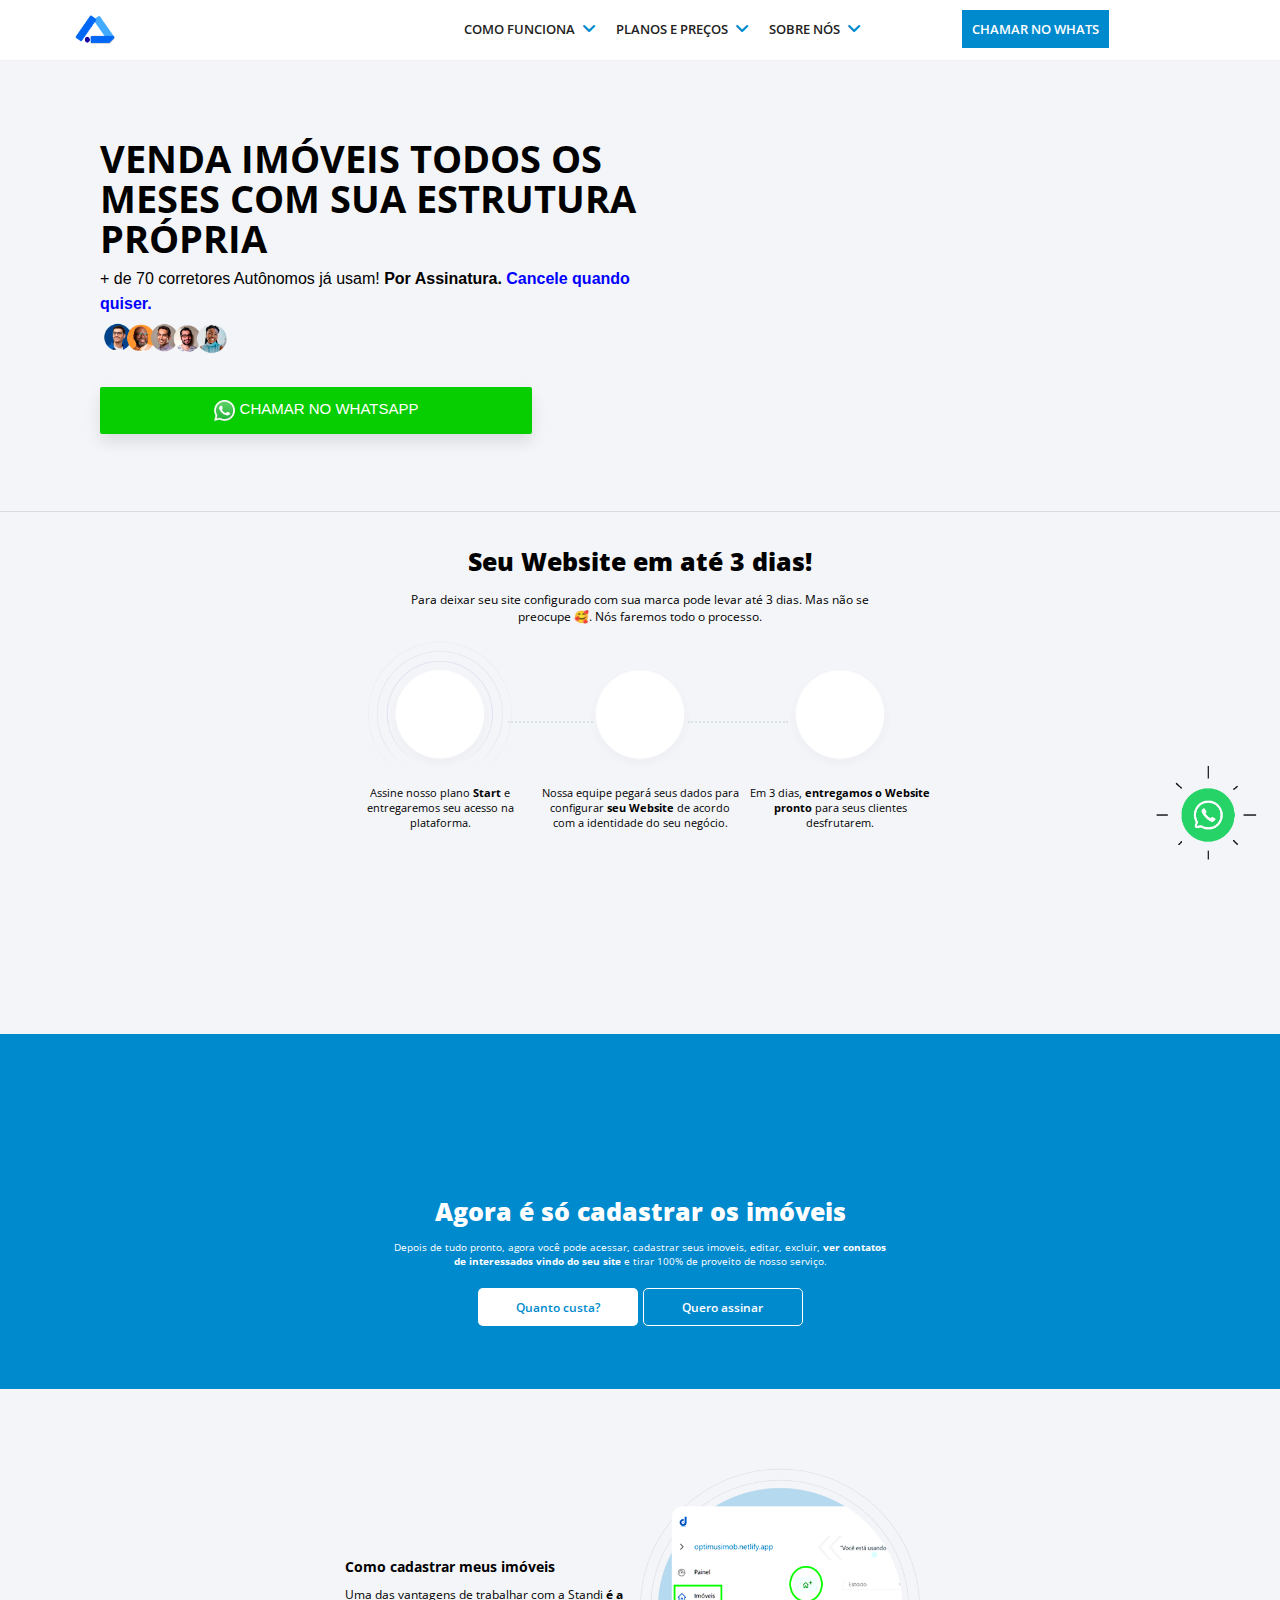
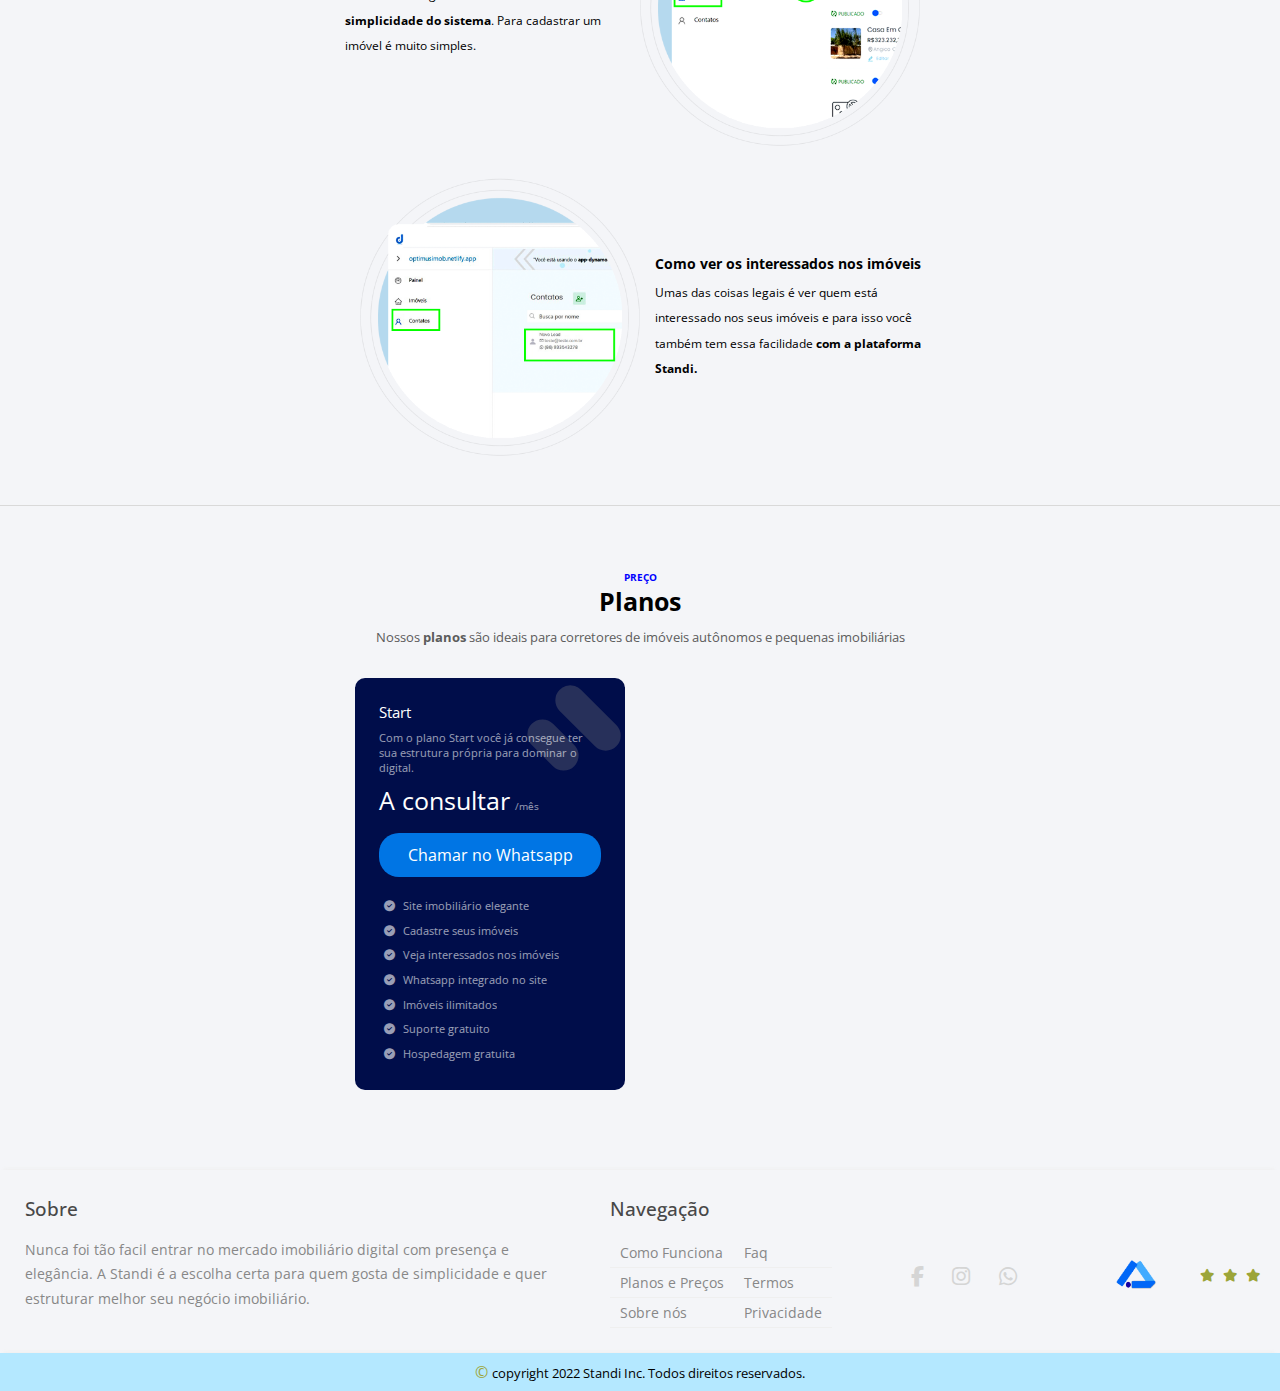
==== commit 381857ac: "novo" ====
--- a/index.html
+++ b/index.html
@@ -877,7 +877,8 @@
         <div class="text-banner-wrapper">
             <h1>VENDA IMÓVEIS TODOS OS MESES COM SUA ESTRUTURA PRÓPRIA</h1>
                 <p>+ de 70 corretores Autônomos já usam! <strong> Por Assinatura.</strong><strong style="color:blue"> Cancele quando quiser.</strong></p>
-                    <a href="https://wa.me/message/UUBVXL6BVBJEG1" >chamar no Whatsapp</a>
+                <div class="image-users"><img src="assets/images/Sem Título-2.png"/></div>
+                    <a href="https://wa.me/message/UUBVXL6BVBJEG1" ><img src="assets/images/whatsapp (1).png"/>chamar no Whatsapp</a>
                     
         </div>
        </section>
--- a/assets/css/cursos-css/header-banner.css
+++ b/assets/css/cursos-css/header-banner.css
@@ -45,10 +45,18 @@
     -webkit-box-shadow: 0 8px 16px 0 rgb(0 0 0 / 10%);
     box-shadow: 0 8px 16px 0 rgb(0 0 0 / 10%);
     border-radius: 5px;
-    margin-top: 25px;
+    margin-top: 15px;
     font-weight: 500;
     text-transform: uppercase;
     white-space: nowrap;
+
+    display: flex;
+    justify-content: center;
+}
+.text-banner-wrapper  a img {
+    width: 7%;
+    height: 7%;
+    margin-right: 5px;
 }
 .section-icons{
     border-top:1px solid rgb(217, 217, 217);
@@ -254,7 +262,7 @@
 @media screen and (min-width:300px) {
     .text-banner-wrapper  a{    
         font-size: 13px;
-        padding:14px 17px;  
+        padding:14px 5px;  
     }
 
     h1{
@@ -307,7 +315,7 @@
     }
     .text-banner-wrapper  a{    
         font-size: 13px;
-        padding:14px 17px;
+        padding:14px 10px;
       
     }
 }
@@ -537,6 +545,7 @@
     }
     .text-banner-wrapper h1{
         text-align: left;
+       
     
     }
     .text-banner-wrapper p{
@@ -546,10 +555,17 @@
         margin-left:0;
     }
     .text-banner-wrapper  a{
+        width: 80%;
         font-size: 15px;
-        padding:13px 15px;
+        padding:13px 5px;
         margin-top: 30px;
         border-radius: 2px;
+    }
+
+    .text-banner-wrapper  a img {
+        width: 5%;
+        height: 5%;
+        margin-right: 5px;
     }
     
 }
@@ -585,12 +601,12 @@
     flex-direction: column;
     justify-content: left;
     align-items: flex-start;
-    width: 50%;
+    width: 48%;
     padding-left: 140px;
     }
     .text-banner-wrapper h1{
         text-align: left;
-        font-size: 2.6rem !important;
+        font-size: 2.5rem !important;
     
     }
     .text-banner-wrapper p{
--- a/assets/css/cursos-css/main.css
+++ b/assets/css/cursos-css/main.css
@@ -103,6 +103,17 @@
     left:13%; 
     font-size: 1rem;
 }
+
+.image-users{
+    width: 130px;
+    height: 40px;
+}
+
+.image-users img{
+    width: 100%;
+    height: 100%;
+    object-fit: contain;
+}
 @media screen and (min-width:1000px){
 
     .card-wrapper {
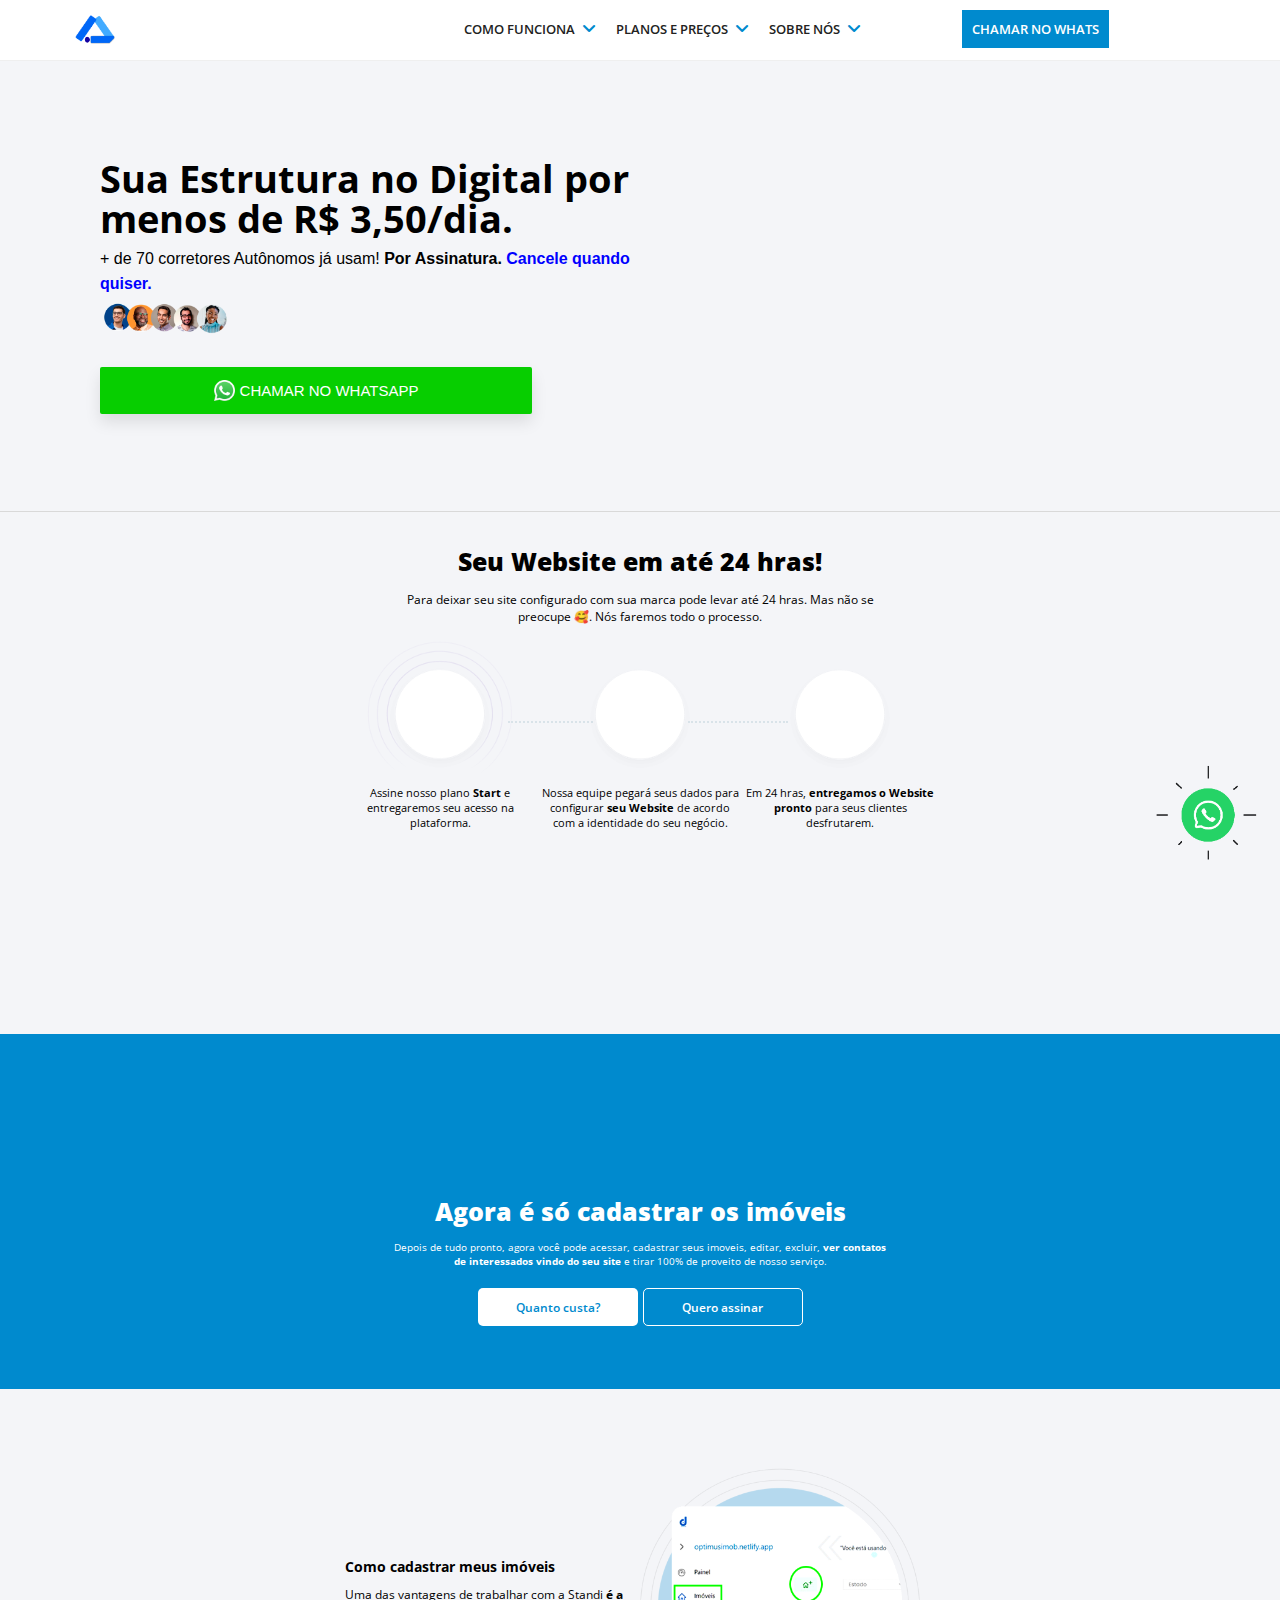
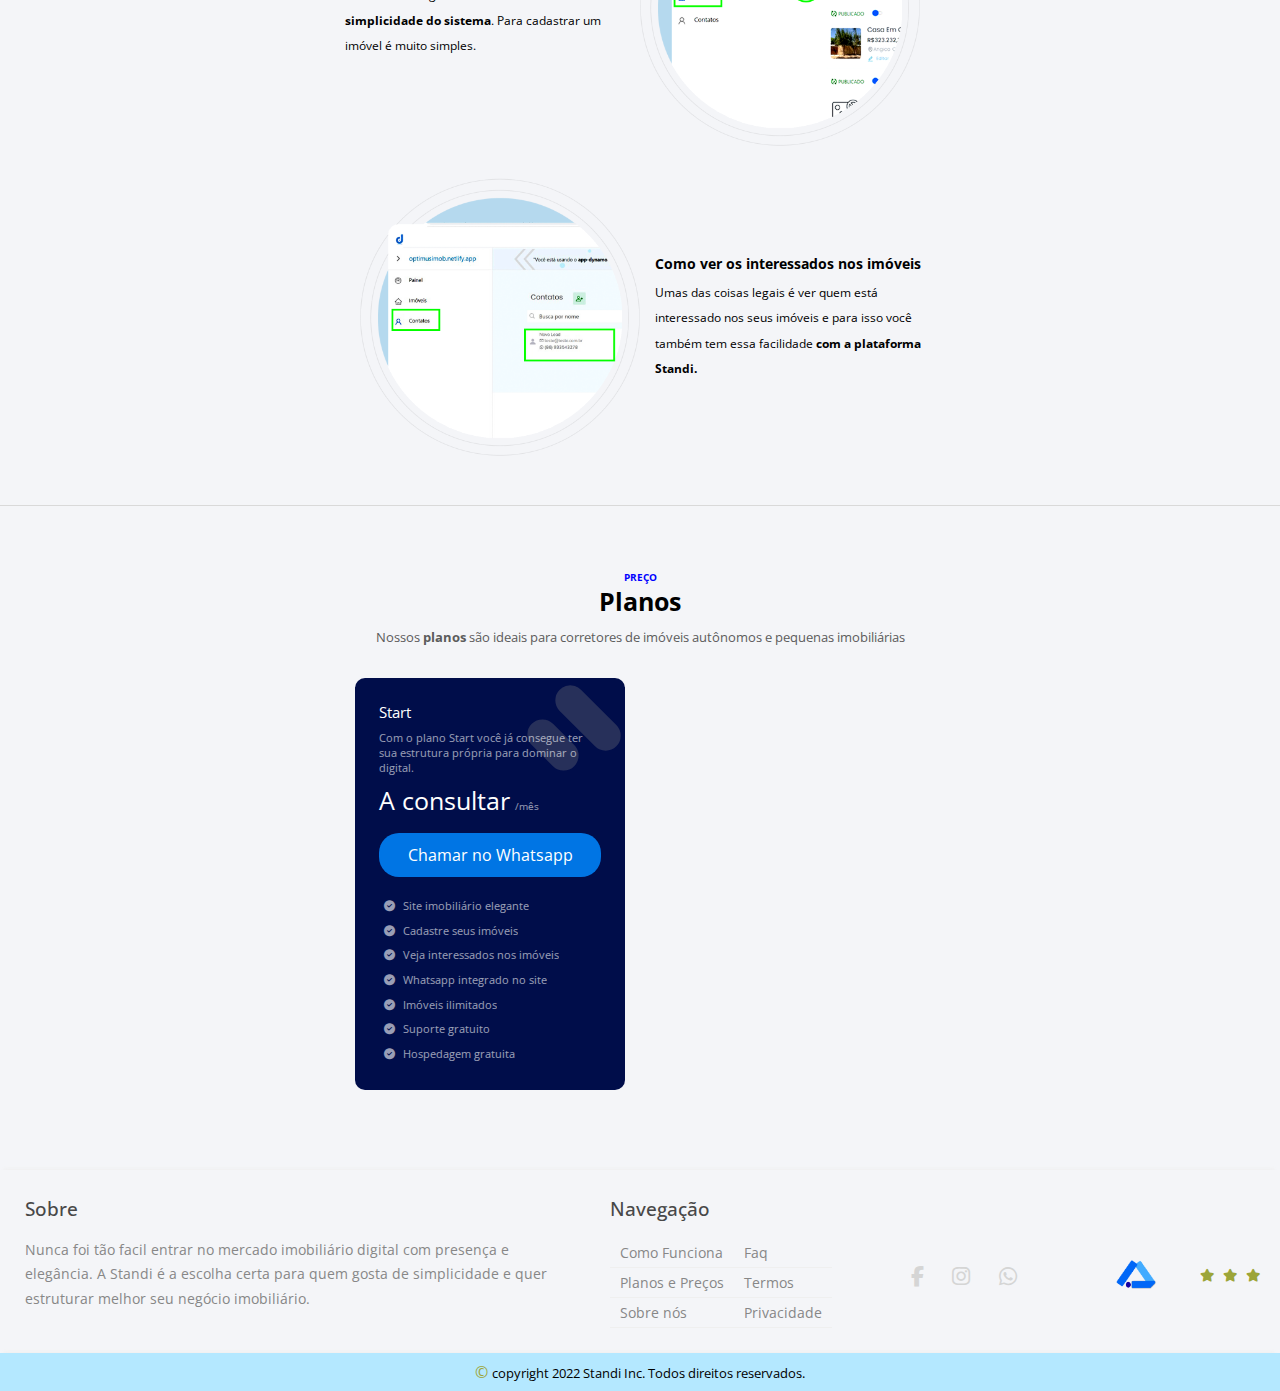
==== commit 63335523: "outra" ====
--- a/index.html
+++ b/index.html
@@ -875,7 +875,7 @@
 
         </div>
         <div class="text-banner-wrapper">
-            <h1>VENDA IMÓVEIS TODOS OS MESES COM SUA ESTRUTURA PRÓPRIA</h1>
+            <h1>Sua Estrutura no Digital por menos de R$ 3,50/dia. </h1>
                 <p>+ de 70 corretores Autônomos já usam! <strong> Por Assinatura.</strong><strong style="color:blue"> Cancele quando quiser.</strong></p>
                 <div class="image-users"><img src="assets/images/Sem Título-2.png"/></div>
                     <a href="https://wa.me/message/UUBVXL6BVBJEG1" ><img src="assets/images/whatsapp (1).png"/>chamar no Whatsapp</a>
@@ -884,8 +884,8 @@
        </section>
 
        <section class="section-icons">
-        <h2 id="como-funciona">Seu Website em até 3 dias!</h2>
-        <p>Para deixar seu site configurado com sua marca pode levar até 3 dias. Mas não se preocupe 🥰.   
+        <h2 id="como-funciona">Seu Website em até 24 hras!</h2>
+        <p>Para deixar seu site configurado com sua marca pode levar até 24 hras. Mas não se preocupe 🥰.   
              Nós faremos todo o processo.</p>
 
         <div class="icons-wrapper-home">
@@ -906,7 +906,7 @@
     <div class="icon-wrapper-home">
         <i class="fi fi-tr-check-circle icon-inside-home"></i>
         <img src="assets/images/150895_1_1670293319638ea747699de.webp" class="icon-home-header"/>
-        <span class="text-icon-home-header">Em 3 dias, <b>entregamos o Website pronto</b> para seus clientes desfrutarem.</span>
+        <span class="text-icon-home-header">Em 24 hras, <b>entregamos o Website pronto</b> para seus clientes desfrutarem.</span>
     </div>
   
 </div>
--- a/assets/css/cursos-css/header-banner.css
+++ b/assets/css/cursos-css/header-banner.css
@@ -37,8 +37,8 @@
 }
 .text-banner-wrapper  a{
     font-family: var(--font-secondary);
-    font-size: 10px;
-    padding:14px 5px;
+    font-size: 9px;
+    padding:12px 5px;
     background-color:#07ce00;
     color: #fff;
     border:none;
@@ -49,9 +49,11 @@
     font-weight: 500;
     text-transform: uppercase;
     white-space: nowrap;
+    width: 80%;
 
     display: flex;
     justify-content: center;
+    align-items: center;
 }
 .text-banner-wrapper  a img {
     width: 7%;
@@ -261,7 +263,7 @@
 }
 @media screen and (min-width:300px) {
     .text-banner-wrapper  a{    
-        font-size: 13px;
+        font-size: 12px;
         padding:14px 5px;  
     }
 
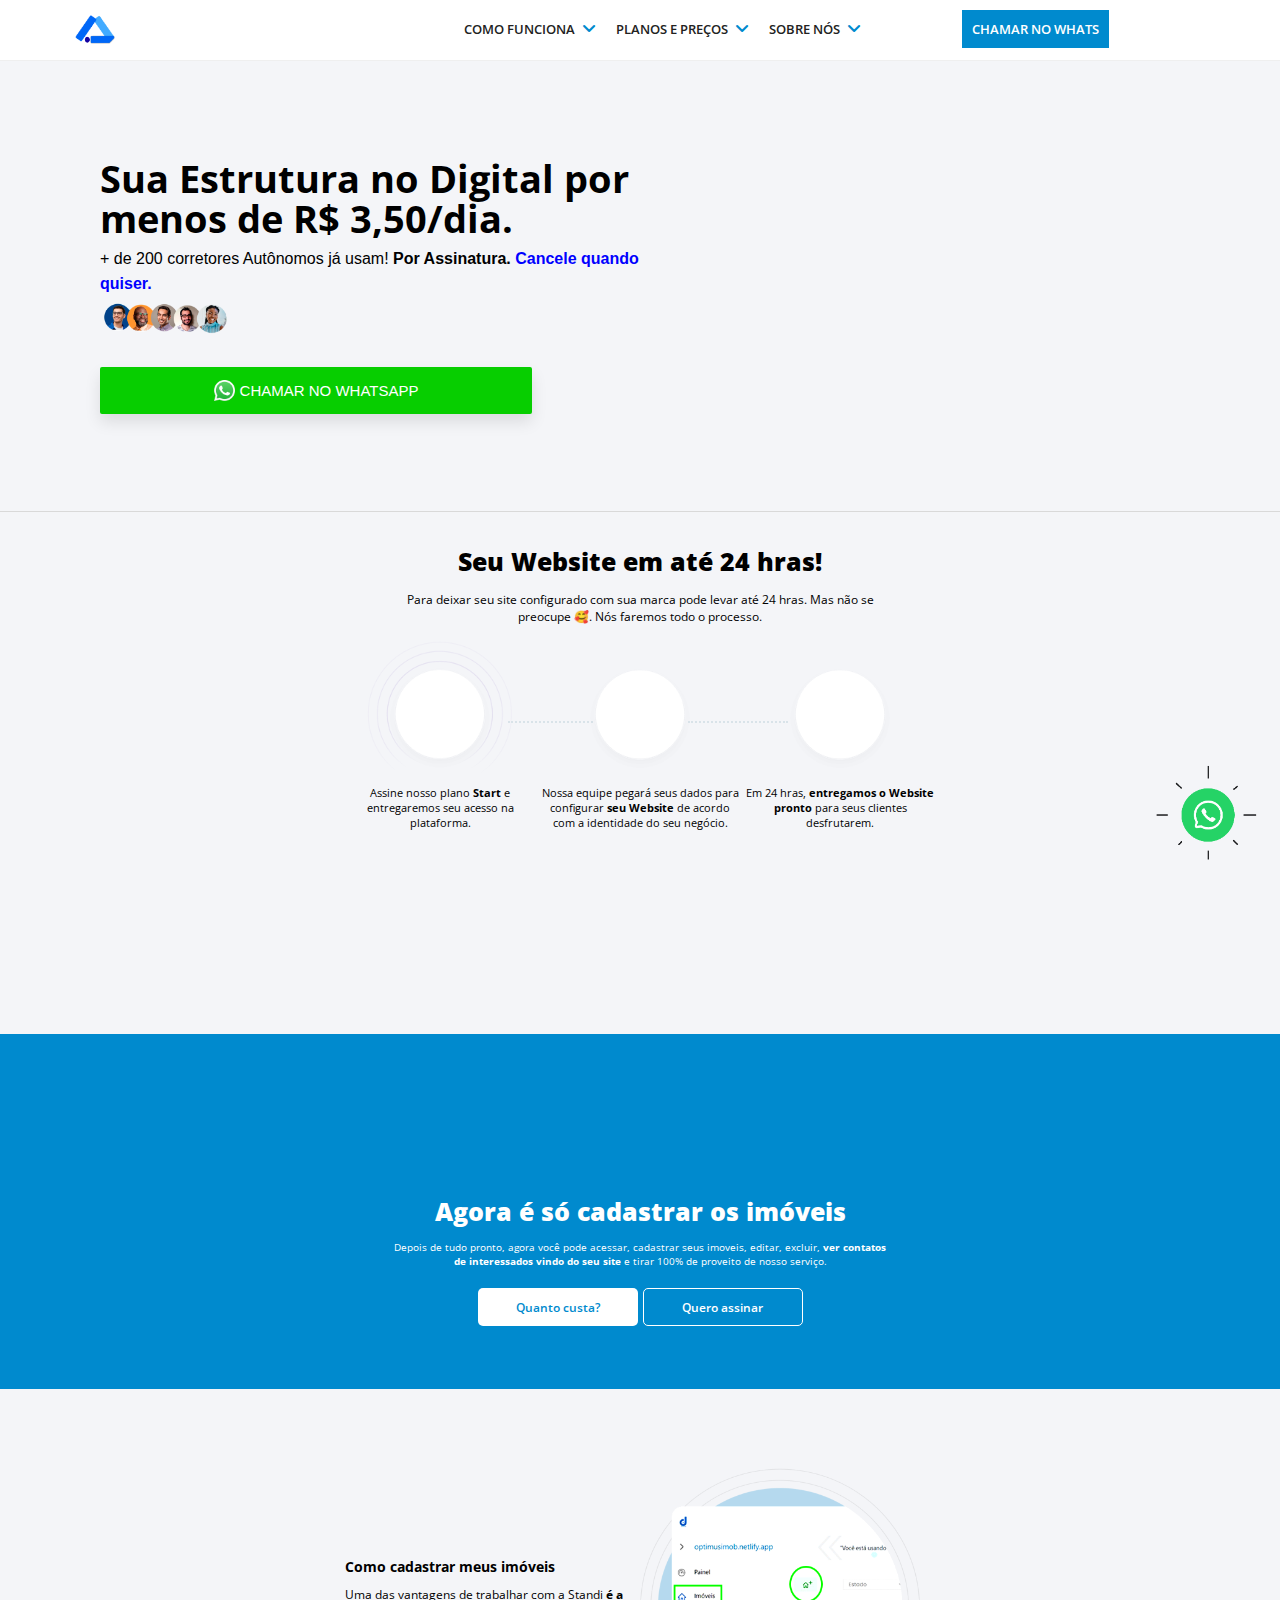
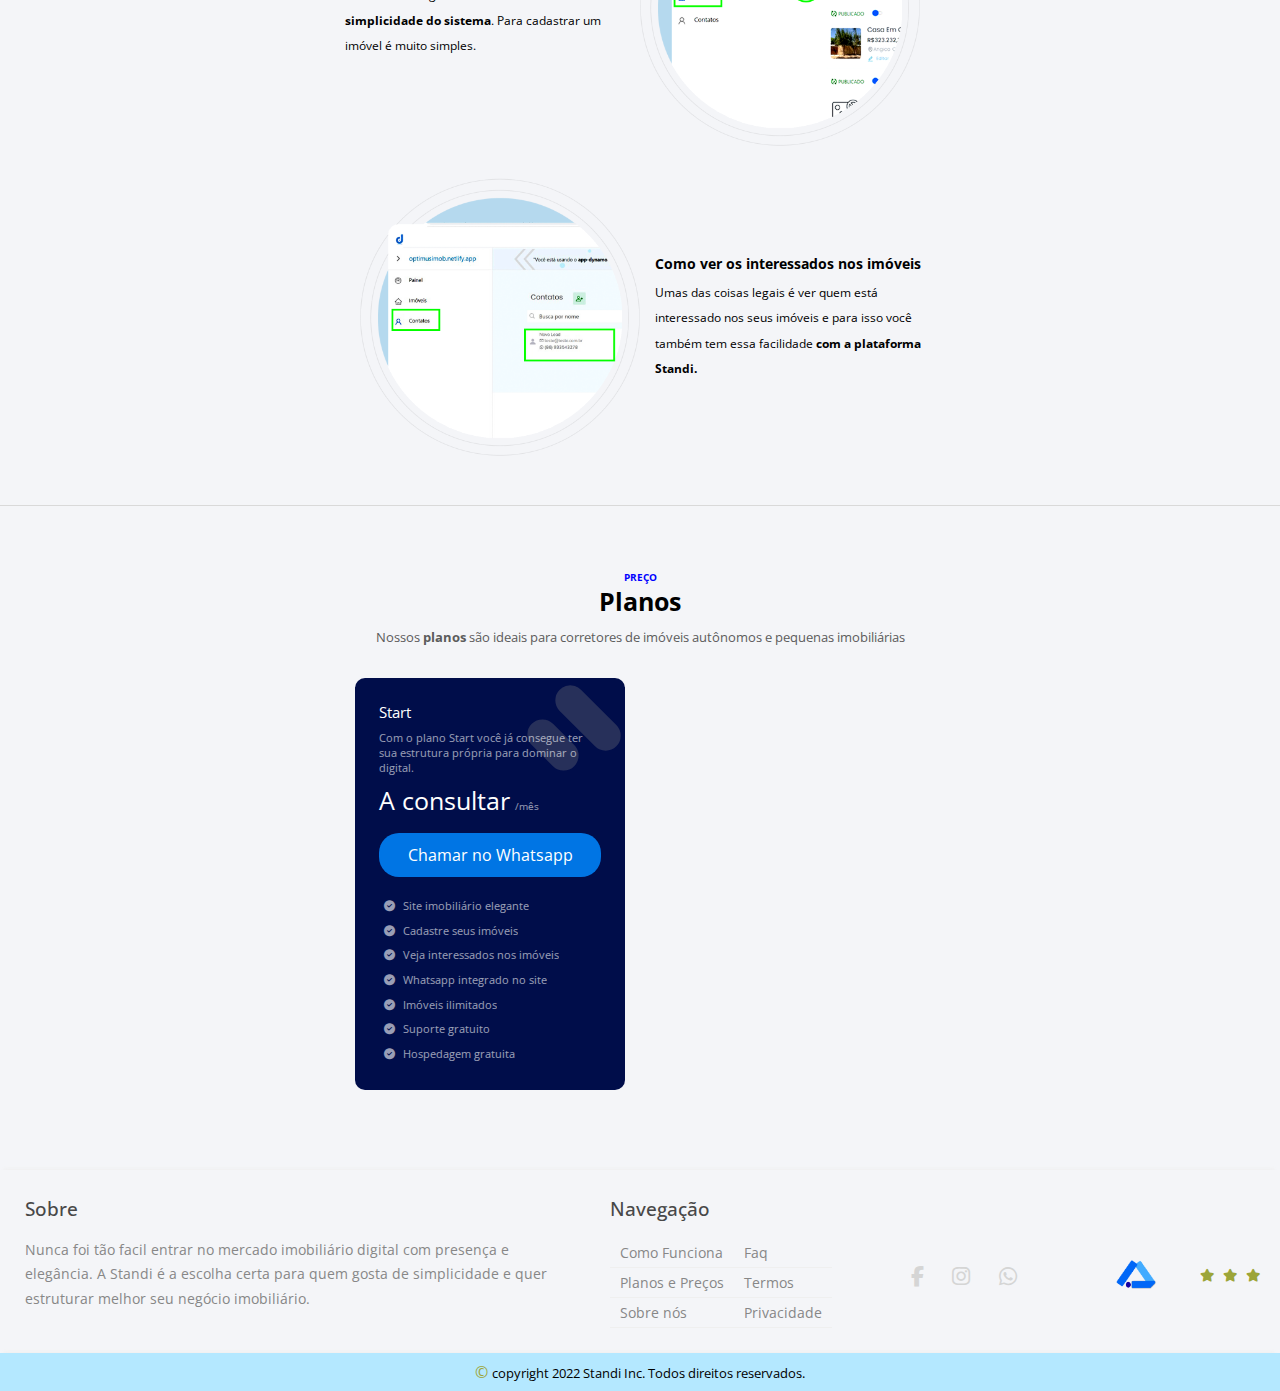
==== commit 72ac4914: "dd" ====
--- a/index.html
+++ b/index.html
@@ -876,7 +876,7 @@
         </div>
         <div class="text-banner-wrapper">
             <h1>Sua Estrutura no Digital por menos de R$ 3,50/dia. </h1>
-                <p>+ de 70 corretores Autônomos já usam! <strong> Por Assinatura.</strong><strong style="color:blue"> Cancele quando quiser.</strong></p>
+                <p>+ de 200 corretores Autônomos já usam! <strong> Por Assinatura.</strong><strong style="color:blue"> Cancele quando quiser.</strong></p>
                 <div class="image-users"><img src="assets/images/Sem Título-2.png"/></div>
                     <a href="https://wa.me/message/UUBVXL6BVBJEG1" ><img src="assets/images/whatsapp (1).png"/>chamar no Whatsapp</a>
                     
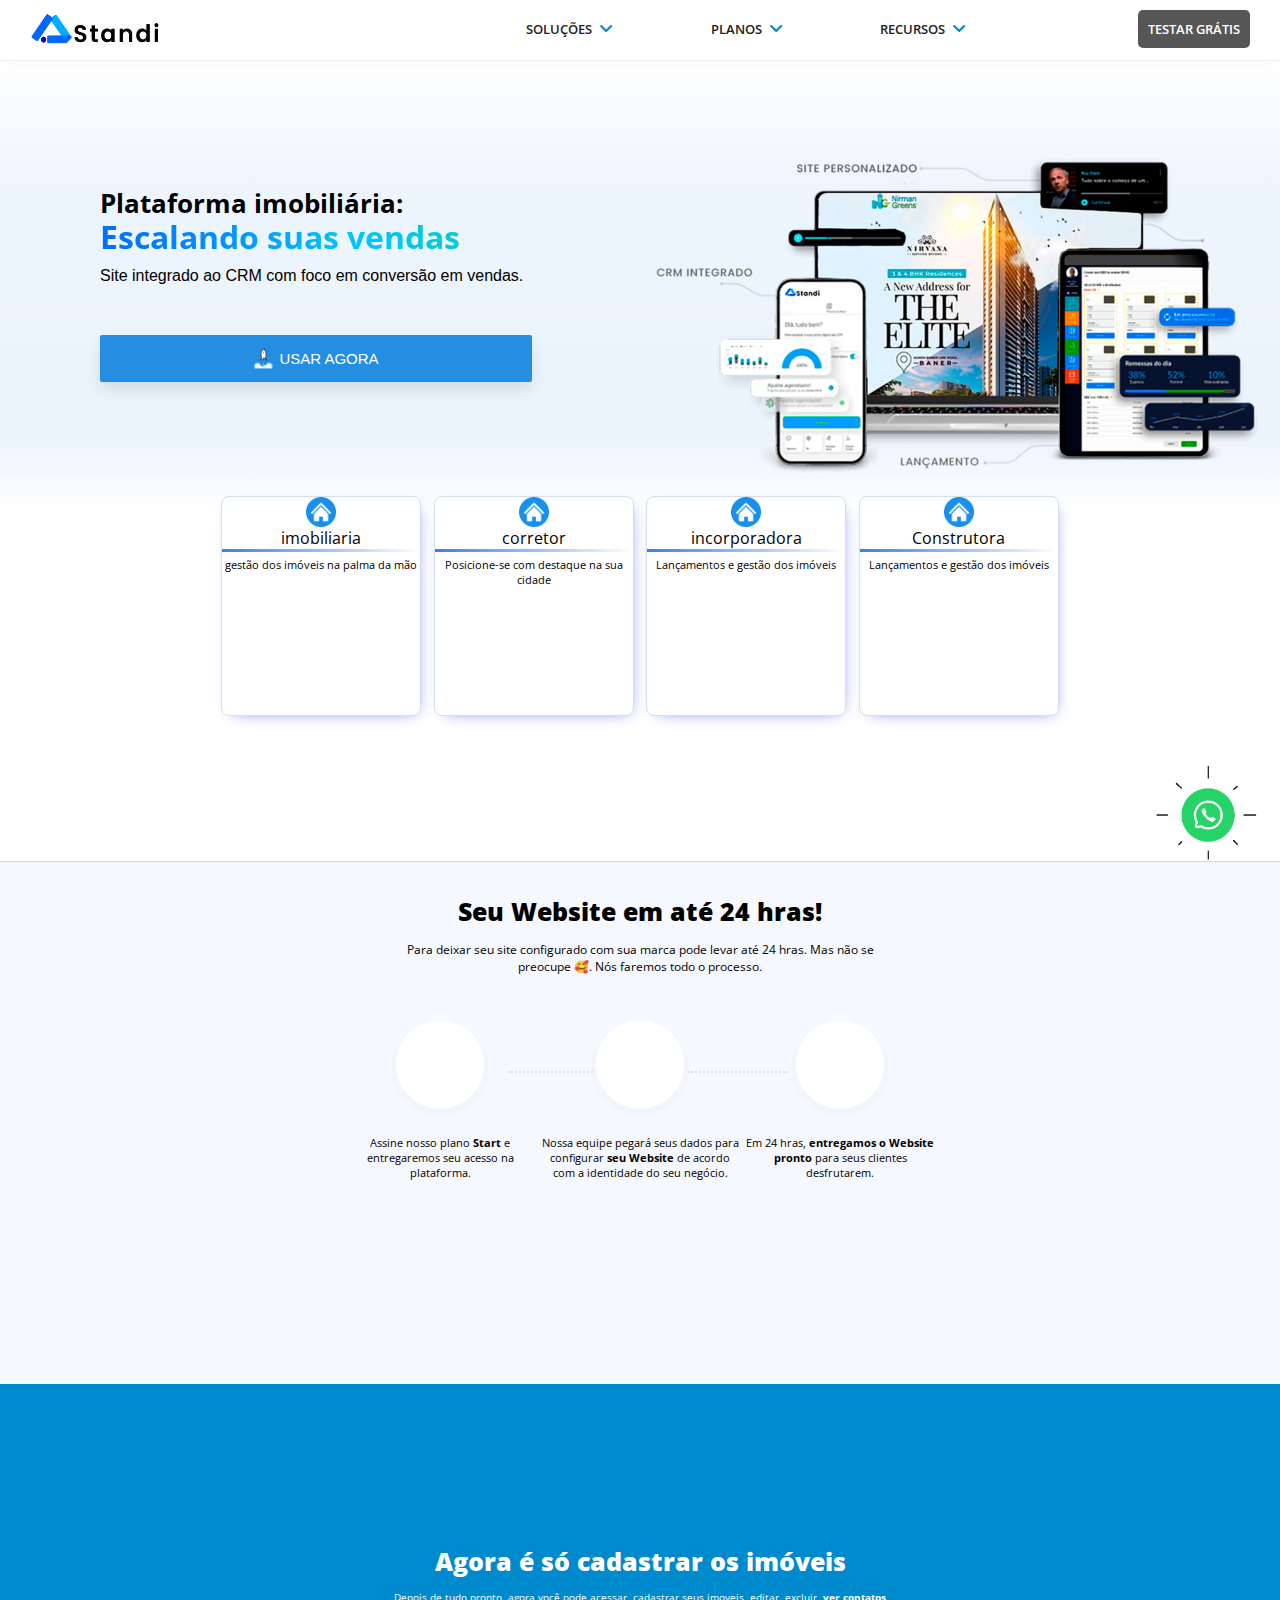
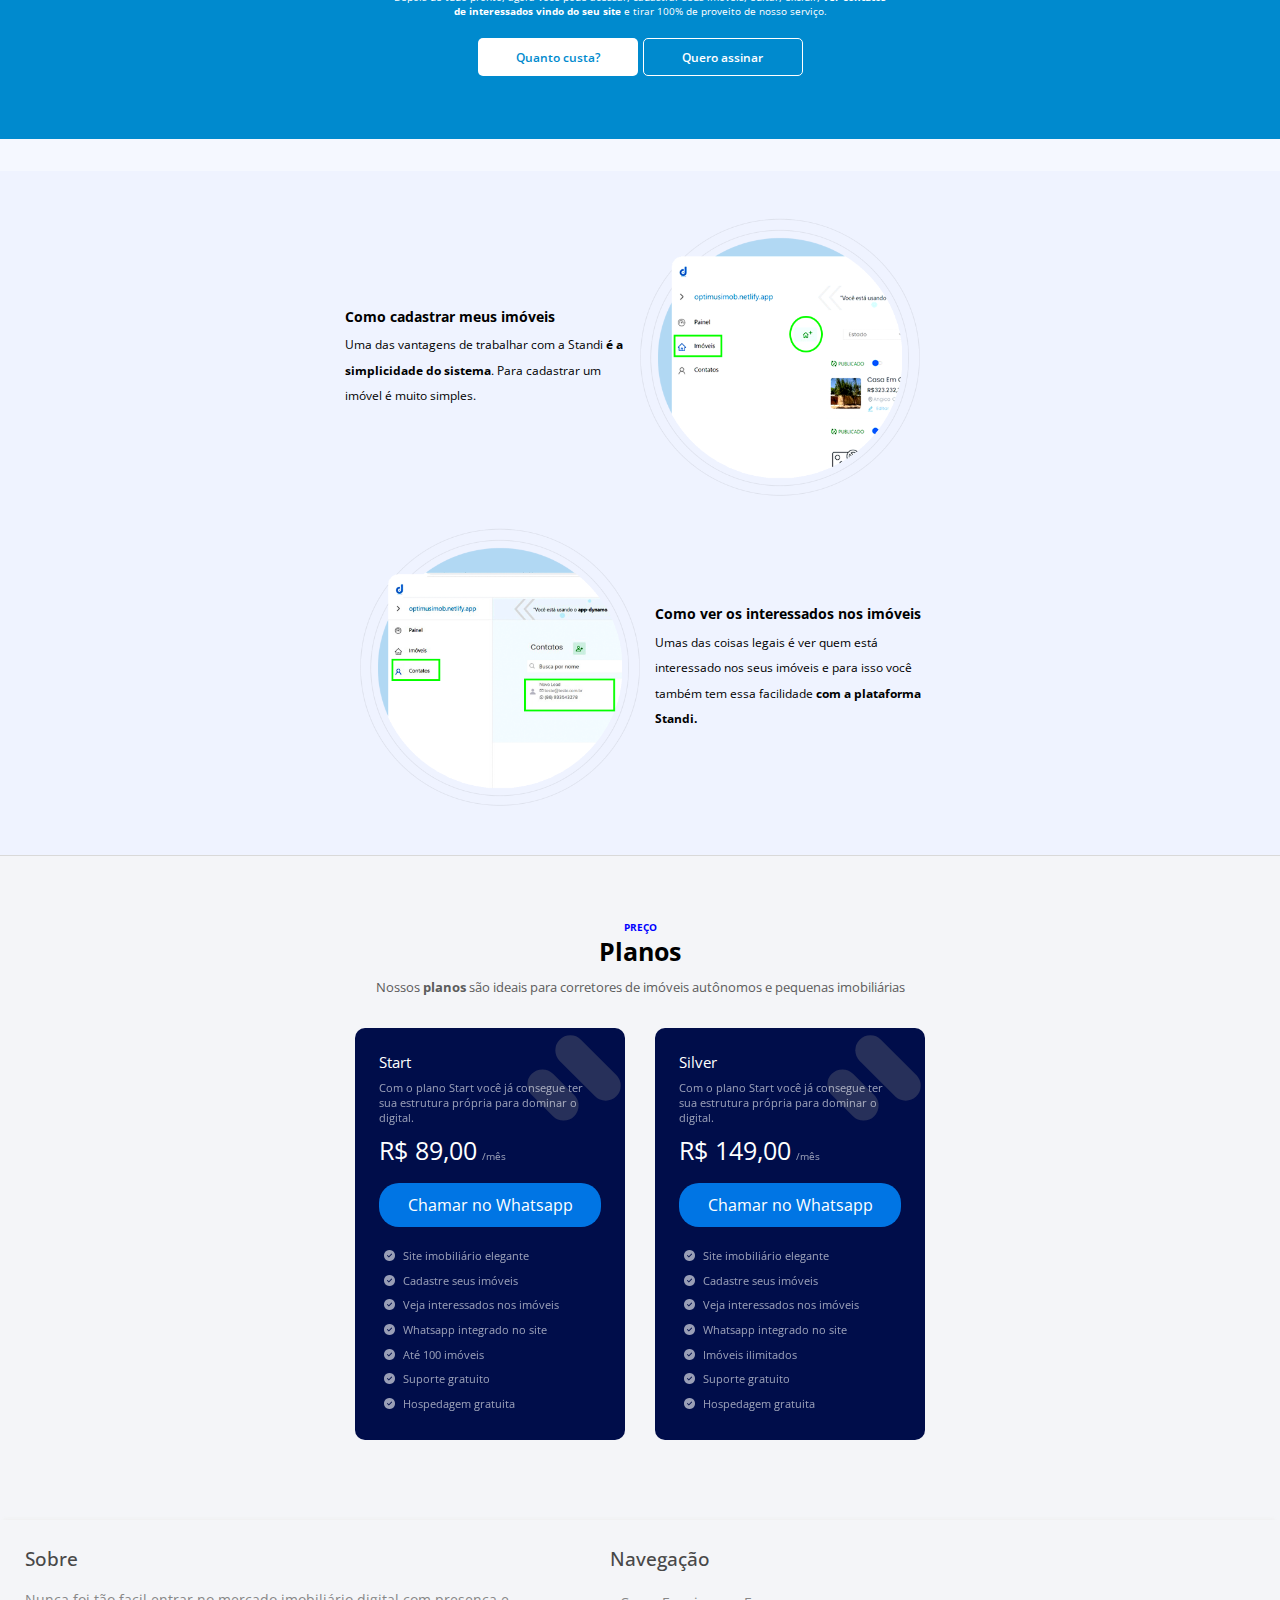
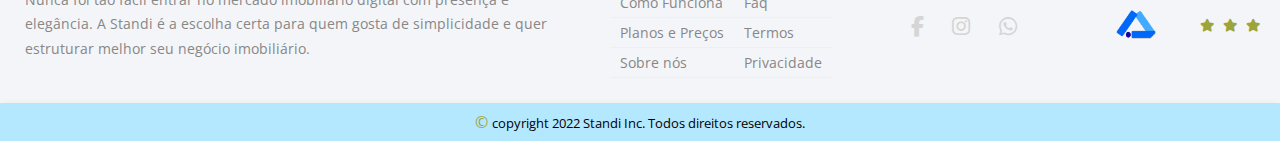
==== commit 52beb9a8: "mudaça site" ====
--- a/index.html
+++ b/index.html
@@ -25,7 +25,7 @@
     <link rel="stylesheet" href="assets/css/home-css/main.css">
     <link rel="stylesheet" href="assets/css/home-css/pricing.css">
     <link rel="stylesheet" href="assets/css/home-css/modal.css">
-    <title>Plataforma | Standi</title>
+    <title>Sistema para imobiliária - site para Construtora - incorporadora</title>
     <meta name="facebook-domain-verification" content="08nists2uev12ym8lan3a1wajankxd" />
     <!-- Meta Pixel Code -->
 <script>
@@ -59,13 +59,13 @@
                 <!– HEADER MOBILE –> 
           
             <div class="logo-wrapper">
-                <img src="/assets/images/logo-sem fundo.png"/>
+                <img src="/assets/images/logo-sem fundo-inteiro.png"/>
             </div>
             <ul class="nav">
-                <li><a href="#como-funciona">Como funciona</a><i class="fa-solid fa-angle-down"></i></li>
-                <li><a href="#pricing">Planos e Preços</a><i class="fa-solid fa-angle-down"></i></li>
-                <li><a href="#sobre">Sobre nós</a><i class="fa-solid fa-angle-down"></i></li>
-                <li class="cta-menu"><a href="https://wa.me/message/UUBVXL6BVBJEG1" class="open-modal" >Chamar no Whats</a></li>
+                <li><a href="#como-funciona">Soluções</a><i class="fa-solid fa-angle-down"></i></li>
+                <li><a href="#pricing">Planos</a><i class="fa-solid fa-angle-down"></i></li>
+                <li><a href="#sobre">Recursos</a><i class="fa-solid fa-angle-down"></i></li>
+                <li class="cta-menu"><a href="https://wa.me/message/UUBVXL6BVBJEG1" class="open-modal" >Testar Grátis</a></li>
             </ul>
          
                 <span class="login login-cursos">Entrar</span>
@@ -870,19 +870,29 @@
            
  
         </dialog>
-        <div class="banner-header-wrapper">
-          <iframe src="https://player.vimeo.com/video/842229700?h=4488576323&autoplay=1&loop=1&title=0&byline=0&portrait=0"  frameborder="0" allow="autoplay; fullscreen; picture-in-picture" allowfullscreen></iframe>
-
+       
+        <div class="banner-header-wrapper">    
+          <img src="assets/images/img-new-site0standi.png"/>
         </div>
+
         <div class="text-banner-wrapper">
-            <h1>Sua Estrutura no Digital por menos de R$ 3,50/dia. </h1>
-                <p>+ de 200 corretores Autônomos já usam! <strong> Por Assinatura.</strong><strong style="color:blue"> Cancele quando quiser.</strong></p>
-                <div class="image-users"><img src="assets/images/Sem Título-2.png"/></div>
-                    <a href="https://wa.me/message/UUBVXL6BVBJEG1" ><img src="assets/images/whatsapp (1).png"/>chamar no Whatsapp</a>
+            <h1>Plataforma imobiliária:</h1>
+              <span class="h1-span">Escalando suas vendas</span>
+                <p>Site integrado ao CRM com foco em conversão em vendas.</p>
+                
+                    <a href="https://wa.me/message/UUBVXL6BVBJEG1" ><img src="assets/images/icons8-lançar-foguete-64.png"/>Usar Agora</a>
+                   
                     
         </div>
        </section>
-
+       <section class="cards-header">
+       <div class="cards-wrapper-header">
+        <div class="card-top card1"> <img src="assets/images/botao-home.png" class="icon-card-header"/>imobiliaria <div class="line-card1"></div> <p>gestão dos imóveis na palma da mão</p> </div>
+        <div class="card-top card2"> <img src="assets/images/botao-home.png" class="icon-card-header"/>corretor <div class="line-card2"></div> <p>Posicione-se com destaque na sua cidade</p>  </div>
+        <div class="card-top card3"> <img src="assets/images/botao-home.png" class="icon-card-header"/>incorporadora <div class="line-card3"></div> <p>Lançamentos e gestão dos imóveis</p>  </div>
+        <div class="card-top card4"> <img src="assets/images/botao-home.png" class="icon-card-header"/>Construtora <div class="line-card4"></div> <p>Lançamentos e gestão dos imóveis</p>  </div>
+    </div>
+  </section>
        <section class="section-icons">
         <h2 id="como-funciona">Seu Website em até 24 hras!</h2>
         <p>Para deixar seu site configurado com sua marca pode levar até 24 hras. Mas não se preocupe 🥰.   
@@ -891,7 +901,7 @@
         <div class="icons-wrapper-home">
         <div class="icon-wrapper-home">
             <i class="fi fi-tr-bullseye-pointer icon-inside-home"></i>
-            <img src="assets/images/150895_1_1670293319638ea74769909.webp" class="icon-home-header"/>
+            <img src="assets/images/150895_1_1670293319638ea747699de.webp" class="icon-home-header"/>
            <span class="text-icon-home-header">Assine nosso plano <b>Start</b> e entregaremos seu acesso na plataforma.</span>
        </div>
 
@@ -976,7 +986,7 @@
               <h3>Start</h3>
               <p>Com o plano Start você já consegue ter sua estrutura própria para dominar o digital. </p>
               
-              <div class="price-wrapper"><span class="price">A consultar</span><span class="mes">/mês</span> </div>
+              <div class="price-wrapper"><span class="price">R$ 89,00</span><span class="mes">/mês</span> </div>
               <a href="https://wa.me/message/UUBVXL6BVBJEG1">Chamar no Whatsapp</a>
 
               <ul>
@@ -984,11 +994,31 @@
                   <li><i class="fa-solid fa-circle-check"></i>Cadastre seus imóveis</li>
                   <li><i class="fa-solid fa-circle-check"></i>Veja interessados nos imóveis</li>
                   <li><i class="fa-solid fa-circle-check"></i>Whatsapp integrado no site</li>
-                  <li><i class="fa-solid fa-circle-check"></i>Imóveis ilimitados</li>
+                  <li><i class="fa-solid fa-circle-check"></i>Até 100 imóveis</li>
                   <li><i class="fa-solid fa-circle-check"></i>Suporte gratuito</li>
                   <li><i class="fa-solid fa-circle-check"></i>Hospedagem gratuita</li>
               </ul>
           </div>
+          <div class="card-pricing" id="card-pricing2">
+            <div class="circle1"></div>
+            <div class="circle2"></div>
+            
+            <h3>Silver</h3>
+            <p>Com o plano Start você já consegue ter sua estrutura própria para dominar o digital. </p>
+            
+            <div class="price-wrapper"><span class="price">R$ 149,00</span><span class="mes">/mês</span> </div>
+            <a href="https://wa.me/message/UUBVXL6BVBJEG1">Chamar no Whatsapp</a>
+
+            <ul>
+                <li><i class="fa-solid fa-circle-check"></i>Site imobiliário elegante</li>
+                <li><i class="fa-solid fa-circle-check"></i>Cadastre seus imóveis</li>
+                <li><i class="fa-solid fa-circle-check"></i>Veja interessados nos imóveis</li>
+                <li><i class="fa-solid fa-circle-check"></i>Whatsapp integrado no site</li>
+                <li><i class="fa-solid fa-circle-check"></i>Imóveis ilimitados</li>
+                <li><i class="fa-solid fa-circle-check"></i>Suporte gratuito</li>
+                <li><i class="fa-solid fa-circle-check"></i>Hospedagem gratuita</li>
+            </ul>
+        </div>
         </div>
         </section>
         </main>
--- a/assets/css/home-css/header.css
+++ b/assets/css/home-css/header.css
@@ -75,9 +75,10 @@
     color:#008ace;
 }
 .nav .cta-menu a{
-    background-color: #008ace;
+    background-color: #565656;
     color: #fff;
     padding:10px 10px;
+    border-radius: 5px;
 }
 .show .nav{
    opacity:1;
@@ -152,8 +153,9 @@
         margin-right: 0;
     }
     .nav{
-        width: 65%;
+        width: 60%;
         display: flex;
+        justify-content: space-between;
         height: 30px;
         position: relative;
         z-index: initial;
@@ -189,7 +191,7 @@
             margin-right: 0;
         }
         .nav{
-            width: 65%;
+            width: 50%;
             display: flex;
             height: 30px;
             position: relative;
--- a/assets/css/cursos-css/header-banner.css
+++ b/assets/css/cursos-css/header-banner.css
@@ -4,8 +4,8 @@
     flex-direction: column-reverse;
     justify-content: center;
     align-items: center;
-    padding: 40px 10px;
-    background-color: rgb(244,245,248);
+    padding: 60px 10px;
+    background: linear-gradient(rgba(0, 108, 237, 0) 0%, rgba(0, 108, 237, 0.07) 28.13%, rgb(235, 243, 252) 83.33%, rgba(217, 217, 217, 0) 100%);
 }
 
 .banner-header-wrapper{
@@ -13,7 +13,7 @@
     height: 200px;
 }
 
-.banner-header-wrapper iframe{
+.banner-header-wrapper img{
     width: 100%;
     height: 100%;
     object-fit: cover;
@@ -24,22 +24,36 @@
 flex-direction: column;
 justify-content: center;
 align-items: center;
-width:300px;
+width:340px;
+
+}
+.text-banner-wrapper h1{
+    font-weight: 700;
+    line-height: 1.12em !important;
+    font-size: 1.6rem !important;
+    text-align: center !important;
+    color: #000;
+    
 }
 
 .text-banner-wrapper p{
-    font-family: var(--font-secondary);
+    font-family: var(--font-primary);
     text-align: center;
     color: #000;
-    margin-top: .7rem;
-    padding: 0 0.8rem;
-    line-height: 1.6rem;
+    margin-top: 1.7rem;
+    margin-bottom: 1rem;
+    padding: 0 0.1rem;
+   
+    font-size:1rem;
+    font-weight: 300;
+    line-height: 1.1rem;
+    font-weight: 500;
 }
 .text-banner-wrapper  a{
     font-family: var(--font-secondary);
     font-size: 9px;
     padding:12px 5px;
-    background-color:#07ce00;
+    background-color:#238ee2;
     color: #fff;
     border:none;
     -webkit-box-shadow: 0 8px 16px 0 rgb(0 0 0 / 10%);
@@ -56,8 +70,8 @@
     align-items: center;
 }
 .text-banner-wrapper  a img {
-    width: 7%;
-    height: 7%;
+    width: 9%;
+    height: 9%;
     margin-right: 5px;
 }
 .section-icons{
@@ -69,7 +83,7 @@
     align-items: center;
     justify-content: center;
     padding:2rem 3.6rem;
-    background: rgb(244,245,248);
+    background: rgb(245 248 255);
 }
 .section-icons h2{
     color: #000;
@@ -255,6 +269,90 @@
 object-fit: contain;
 }
 
+.cards-wrapper-header{
+    width: 100%;
+    
+    padding:5px 20px;
+    margin-bottom: 10px;
+    
+    display: flex;
+    justify-content: space-around;
+    flex-wrap: wrap;
+
+}
+
+.cards-wrapper-header .card-top{
+    width: 130px;
+    height: 130px;  
+    border: 1px solid #d5dee9;
+    border-radius: .5rem;
+    
+    display: flex;
+    flex-direction: column;
+    align-items: center;
+    font-family: "Open Sans", sans-serif;
+    text-align: center;
+
+-webkit-box-shadow: 3px 4px 15px -9px rgba(80, 96, 255, 1);
+-moz-box-shadow: 3px 4px 15px -9px rgba(80, 96, 255, 1);
+box-shadow: 3px 4px 15px -9px rgba(80, 96, 255, 1);
+ 
+    
+
+}
+.card2{
+   
+    
+}
+.card3{
+    margin-top:10px;
+    
+}
+.card4{
+    margin-top:10px;
+    
+}
+.card-top p{
+    margin-top: 5px;
+    font-size: .9rem;
+}
+.line-card1{
+    background-image: linear-gradient(90deg, #3180ff, transparent);
+    width: 100%;
+    height: 3px;
+    
+}
+.line-card2{
+    background-image: linear-gradient(90deg, #3180ff, transparent);
+    width: 100%;
+    height: 3px;
+    
+}
+.line-card3{
+    background-image: linear-gradient(90deg, #3180ff, transparent);
+    width: 100%;
+    height: 3px;
+    
+}
+.line-card4{
+    background-image: linear-gradient(90deg, #3180ff, transparent);
+    width: 100%;
+    height: 3px;
+    
+}
+.icon-card-header{
+    width: 40px;
+    height: 40px;
+}
+
+.cards-header{
+    width: 100%;
+
+    display: flex;
+    flex-direction: column;
+    justify-content: center;
+    align-items: center;
+}
 @media screen and (min-width:250px) {
     .text-banner-wrapper  a{    
         font-size: 10px;
@@ -279,8 +377,226 @@
         font-size: 13px;
         
     }
-}
-
+
+    .cards-wrapper-header{
+        width: 100%;
+        
+        padding:5px 22px;
+        margin-bottom: 10px;
+        
+        display: flex;
+        justify-content: space-around;
+        flex-wrap: wrap;
+    
+    }
+    
+    .cards-wrapper-header .card-top{
+     
+        width: 150px;
+        height: 140px;
+       
+        border: 1px solid #d5dee9;
+        border-radius: .5rem;
+        
+        display: flex;
+        flex-direction: column;
+        align-items: center;
+        font-family: "Open Sans", sans-serif;
+        text-align: center;
+     
+        
+    
+    }
+    .card2{
+       
+        
+    }
+    .card3{
+        margin-top:10px;
+        
+    }
+    .card4{
+        margin-top:10px;
+        
+    }
+    .card-top p{
+        margin-top: 5px;
+        font-size: .7rem;
+    }
+    .line-card1{
+        background-image: linear-gradient(90deg, #3180ff, transparent);
+        width: 100%;
+        height: 3px;
+        
+    }
+    .line-card2{
+        background-image: linear-gradient(90deg, #3180ff, transparent);
+        width: 100%;
+        height: 3px;
+        
+    }
+    .line-card3{
+        background-image: linear-gradient(90deg, #3180ff, transparent);
+        width: 100%;
+        height: 3px;
+        
+    }
+    .line-card4{
+        background-image: linear-gradient(90deg, #3180ff, transparent);
+        width: 100%;
+        height: 3px;
+        
+    }
+
+}
+@media screen and (min-width:440px) {
+    .cards-wrapper-header{
+        width: 400px;
+        
+        padding:5px 0px;
+        margin-bottom: 10px;
+        
+        display: flex;
+        justify-content: space-around;
+        flex-wrap: wrap;
+    
+    }
+    .cards-wrapper-header .card-top{
+     
+        width: 160px;
+        height: 150px;
+       
+        border: 1px solid #d5dee9;
+        border-radius: .5rem;
+        
+        display: flex;
+        flex-direction: column;
+        align-items: center;
+        font-family: "Open Sans", sans-serif;
+        text-align: center;
+     
+        
+    
+    }
+    .card2{
+       
+        
+    }
+    .card3{
+        margin-top:10px;
+        
+    }
+    .card4{
+        margin-top:10px;
+        
+    }
+    .card-top p{
+        margin-top: 5px;
+        font-size: .7rem;
+    }
+    .line-card1{
+        background-image: linear-gradient(90deg, #3180ff, transparent);
+        width: 100%;
+        height: 3px;
+        
+    }
+    .line-card2{
+        background-image: linear-gradient(90deg, #3180ff, transparent);
+        width: 100%;
+        height: 3px;
+        
+    }
+    .line-card3{
+        background-image: linear-gradient(90deg, #3180ff, transparent);
+        width: 100%;
+        height: 3px;
+        
+    }
+    .line-card4{
+        background-image: linear-gradient(90deg, #3180ff, transparent);
+        width: 100%;
+        height: 3px;
+        
+    }
+    .icon-card-header{
+        width: 30px;
+        height: 30px;
+    }
+}
+@media screen and (min-width:520px) {
+    .cards-wrapper-header{
+        
+        
+      
+        margin-bottom: 10px;
+        
+        display: flex;
+        justify-content: space-around;
+        flex-wrap: wrap;
+    
+    }
+    .cards-wrapper-header .card-top{
+     
+       
+        height: 150px;
+       
+        border: 1px solid #d5dee9;
+        border-radius: .5rem;
+        
+        display: flex;
+        flex-direction: column;
+        align-items: center;
+        font-family: "Open Sans", sans-serif;
+        text-align: center;
+     
+        
+    
+    }
+    .card2{
+       
+        
+    }
+    .card3{
+        margin-top:10px;
+        
+    }
+    .card4{
+        margin-top:10px;
+        
+    }
+    .card-top p{
+        margin-top: 5px;
+        font-size: .7rem;
+    }
+    .line-card1{
+        background-image: linear-gradient(90deg, #3180ff, transparent);
+        width: 100%;
+        height: 3px;
+        
+    }
+    .line-card2{
+        background-image: linear-gradient(90deg, #3180ff, transparent);
+        width: 100%;
+        height: 3px;
+        
+    }
+    .line-card3{
+        background-image: linear-gradient(90deg, #3180ff, transparent);
+        width: 100%;
+        height: 3px;
+        
+    }
+    .line-card4{
+        background-image: linear-gradient(90deg, #3180ff, transparent);
+        width: 100%;
+        height: 3px;
+        
+    }
+    .icon-card-header{
+        width: 30px;
+        height: 30px;
+    }
+}
 @media screen and (min-width:720px) {
     .header-banner{
         display: flex;
@@ -288,7 +604,7 @@
         justify-content: center;
         align-items: center;
         padding: 40px 10px;
-        background-color: rgb(244,245,248);
+    
     }
     .banner-header-wrapper{
         width: 400px;
@@ -355,7 +671,7 @@
         align-items: center;
         justify-content: center;
         padding:2rem 3.6rem;
-        background: rgb(244,245,248);
+        background:rgb(245 248 255);
     }
     .section-icons h2{
         color: #000;
@@ -518,6 +834,120 @@
         font-weight:600;
         border:1px solid #fff;
     }
+
+    .cards-wrapper-header{
+        
+        
+        width: 720px;
+        margin-bottom: 10px;
+        
+        display: flex;
+
+        justify-content: space-around;
+        flex-wrap: wrap;
+    
+    }
+    .cards-wrapper-header .card-top{
+     
+       
+        height: 150px;
+       
+        border: 1px solid #d5dee9;
+        border-radius: .5rem;
+        
+        display: flex;
+        flex-direction: column;
+        align-items: center;
+        font-family: "Open Sans", sans-serif;
+        text-align: center;
+     
+        
+    
+    }
+    .card2{
+       
+        
+    }
+    .card3{
+        margin-top:0px;
+        
+    }
+    .card4{
+        margin-top:0px;
+        
+    }
+    .card-top p{
+        margin-top: 5px;
+        font-size: .7rem;
+    }
+    .line-card1{
+        background-image: linear-gradient(90deg, #3180ff, transparent);
+        width: 100%;
+        height: 3px;
+        
+    }
+    .line-card2{
+        background-image: linear-gradient(90deg, #3180ff, transparent);
+        width: 100%;
+        height: 3px;
+        
+    }
+    .line-card3{
+        background-image: linear-gradient(90deg, #3180ff, transparent);
+        width: 100%;
+        height: 3px;
+        
+    }
+    .line-card4{
+        background-image: linear-gradient(90deg, #3180ff, transparent);
+        width: 100%;
+        height: 3px;
+        
+    }
+    .icon-card-header{
+        width: 30px;
+        height: 30px;
+    }
+}
+@media screen and (min-width:720px) {
+    .header-banner{
+        display: flex;
+        flex-direction: column-reverse;
+        justify-content: center;
+        align-items: center;
+        padding: 40px 10px;
+    
+    }
+    .banner-header-wrapper{
+        width: 400px;
+        height: 350px;
+    }
+    .text-banner-wrapper{
+        display: flex;
+        flex-direction: column;
+        justify-content: center;
+        align-items: center;
+        width:400px;
+        }
+    h1{
+        font-size: 2.4rem !important;
+        white-space: pre-wrap !important;
+        word-wrap: break-word !important;
+        line-height: 2.5rem !important;
+    }
+    .text-banner-wrapper p{
+        font-family: var(--font-secondary);
+        text-align: center;
+        color: #000;
+        margin-top: .7rem;
+        padding: 0 0.8rem;
+        line-height: 1.6rem;
+    }
+    .text-banner-wrapper  a{    
+        font-size: 13px;
+        padding:14px 10px;
+      
+    }
 }
 @media screen and (min-width:1000px) {
     .header-banner{
@@ -568,6 +998,86 @@
         width: 5%;
         height: 5%;
         margin-right: 5px;
+    }
+
+    .cards-header{
+        position:relative;
+        height: 350px;
+       
+    }
+    .cards-wrapper-header{
+           
+        width: 850px;
+        margin-bottom: 10px;
+        
+        display: flex;
+
+        justify-content: space-around;
+        flex-wrap: wrap;
+        position: absolute;
+        top:-20px;
+    
+    }
+    .cards-wrapper-header .card-top{
+       width: 200px;   
+        height: 220px;
+       
+        border: 1px solid #d5dee9;
+        border-radius: .5rem;
+        
+        display: flex;
+        flex-direction: column;
+        align-items: center;
+        font-family: "Open Sans", sans-serif;
+        text-align: center;
+        
+     
+        
+    
+    }
+    .card2{
+       
+        
+    }
+    .card3{
+       
+        
+    }
+    .card4{
+       
+        
+    }
+    .card-top p{
+        margin-top: 5px;
+        font-size: .7rem;
+    }
+    .line-card1{
+        background-image: linear-gradient(90deg, #3180ff, transparent);
+        width: 100%;
+        height: 3px;
+        
+    }
+    .line-card2{
+        background-image: linear-gradient(90deg, #3180ff, transparent);
+        width: 100%;
+        height: 3px;
+        
+    }
+    .line-card3{
+        background-image: linear-gradient(90deg, #3180ff, transparent);
+        width: 100%;
+        height: 3px;
+        
+    }
+    .line-card4{
+        background-image: linear-gradient(90deg, #3180ff, transparent);
+        width: 100%;
+        height: 3px;
+        
+    }
+    .icon-card-header{
+        width: 30px;
+        height: 30px;
     }
     
 }
@@ -581,15 +1091,16 @@
 }
 
 @media screen and (min-width:1300px) {
+
     .header-banner{
         display: flex;
         flex-direction: row-reverse;
         justify-content: center;
         align-items: center;
-        padding: 0 70px 100px 70px !important;
+        padding: 0 20px 70px 20px !important;
     }
     .banner-header-wrapper{
-        width: 290px;
+        width: 390px; 
         height: 500px;
         width: 50%;
     }
@@ -822,6 +1333,82 @@
         height: 170px;
         z-index: 999;
     }
+
+    .cards-header{
+        position:relative;
+        height: 350px;
+       
+    }
+    .cards-wrapper-header{         
+        width: 1100px;
+        margin-bottom: 10px;
+
+        display: flex;
+        justify-content: space-around;
+        flex-wrap: wrap;
+        position: absolute;
+        top:-30px;
+    
+    }
+    .cards-wrapper-header .card-top{
+       width: 230px;   
+        height: 220px;    
+        border: 1px solid #d5dee9;
+        border-radius: .5rem;
+        
+        display: flex;
+        flex-direction: column;
+        align-items: center;
+        font-family: "Open Sans", sans-serif;
+        text-align: center;
+         
+    
+    }
+    .card2{
+       
+        
+    }
+    .card3{
+       
+        
+    }
+    .card4{
+       
+        
+    }
+    .card-top p{
+        margin-top: 5px;
+        font-size: .7rem;
+        font-weight: 500;
+    }
+    .line-card1{
+        background-image: linear-gradient(90deg, #3180ff, transparent);
+        width: 100%;
+        height: 3px;
+        
+    }
+    .line-card2{
+        background-image: linear-gradient(90deg, #3180ff, transparent);
+        width: 100%;
+        height: 3px;
+        
+    }
+    .line-card3{
+        background-image: linear-gradient(90deg, #3180ff, transparent);
+        width: 100%;
+        height: 3px;
+        
+    }
+    .line-card4{
+        background-image: linear-gradient(90deg, #3180ff, transparent);
+        width: 100%;
+        height: 3px;
+        
+    }
+    .icon-card-header{
+        width: 40px;
+        height: 40px;
+    }
  
 
 }--- a/assets/css/cursos-css/main.css
+++ b/assets/css/cursos-css/main.css
@@ -1,5 +1,5 @@
 .container-main {
-    background-color: #f9f9f9;
+    background-color: rgb(239 243 255);
     padding: 3rem 0;
 }
 
@@ -7,7 +7,20 @@
     font-family: var(--font-primary);
     text-align: center;
     font-size: 1.6rem;
-}
+    color: #423f3f;
+}
+.h1-span{
+    font-weight: 700;
+    line-height: 1.12em !important;
+    font-size: 2rem !important;
+    text-align: center !important;
+   
+    font-family: var(--font-primary);
+    background: linear-gradient(90deg, rgb(0, 111, 249) 0.07%, rgb(0, 146, 255) 34.34%, rgb(0, 196, 254) 68.61%, rgb(0, 206, 209) 102.88%) text;
+    -webkit-text-fill-color: transparent;
+
+}
+
 .subtitle{
     font-family: var(--font-secondary);
     text-align: center;
--- a/assets/css/home-css/main.css
+++ b/assets/css/home-css/main.css
@@ -1,5 +1,5 @@
 .sessao-como-usar{
-    background: rgb(244,245,248);
+    background:rgb(239 243 255);
     padding:2rem 0;
 }
 .subtitle{
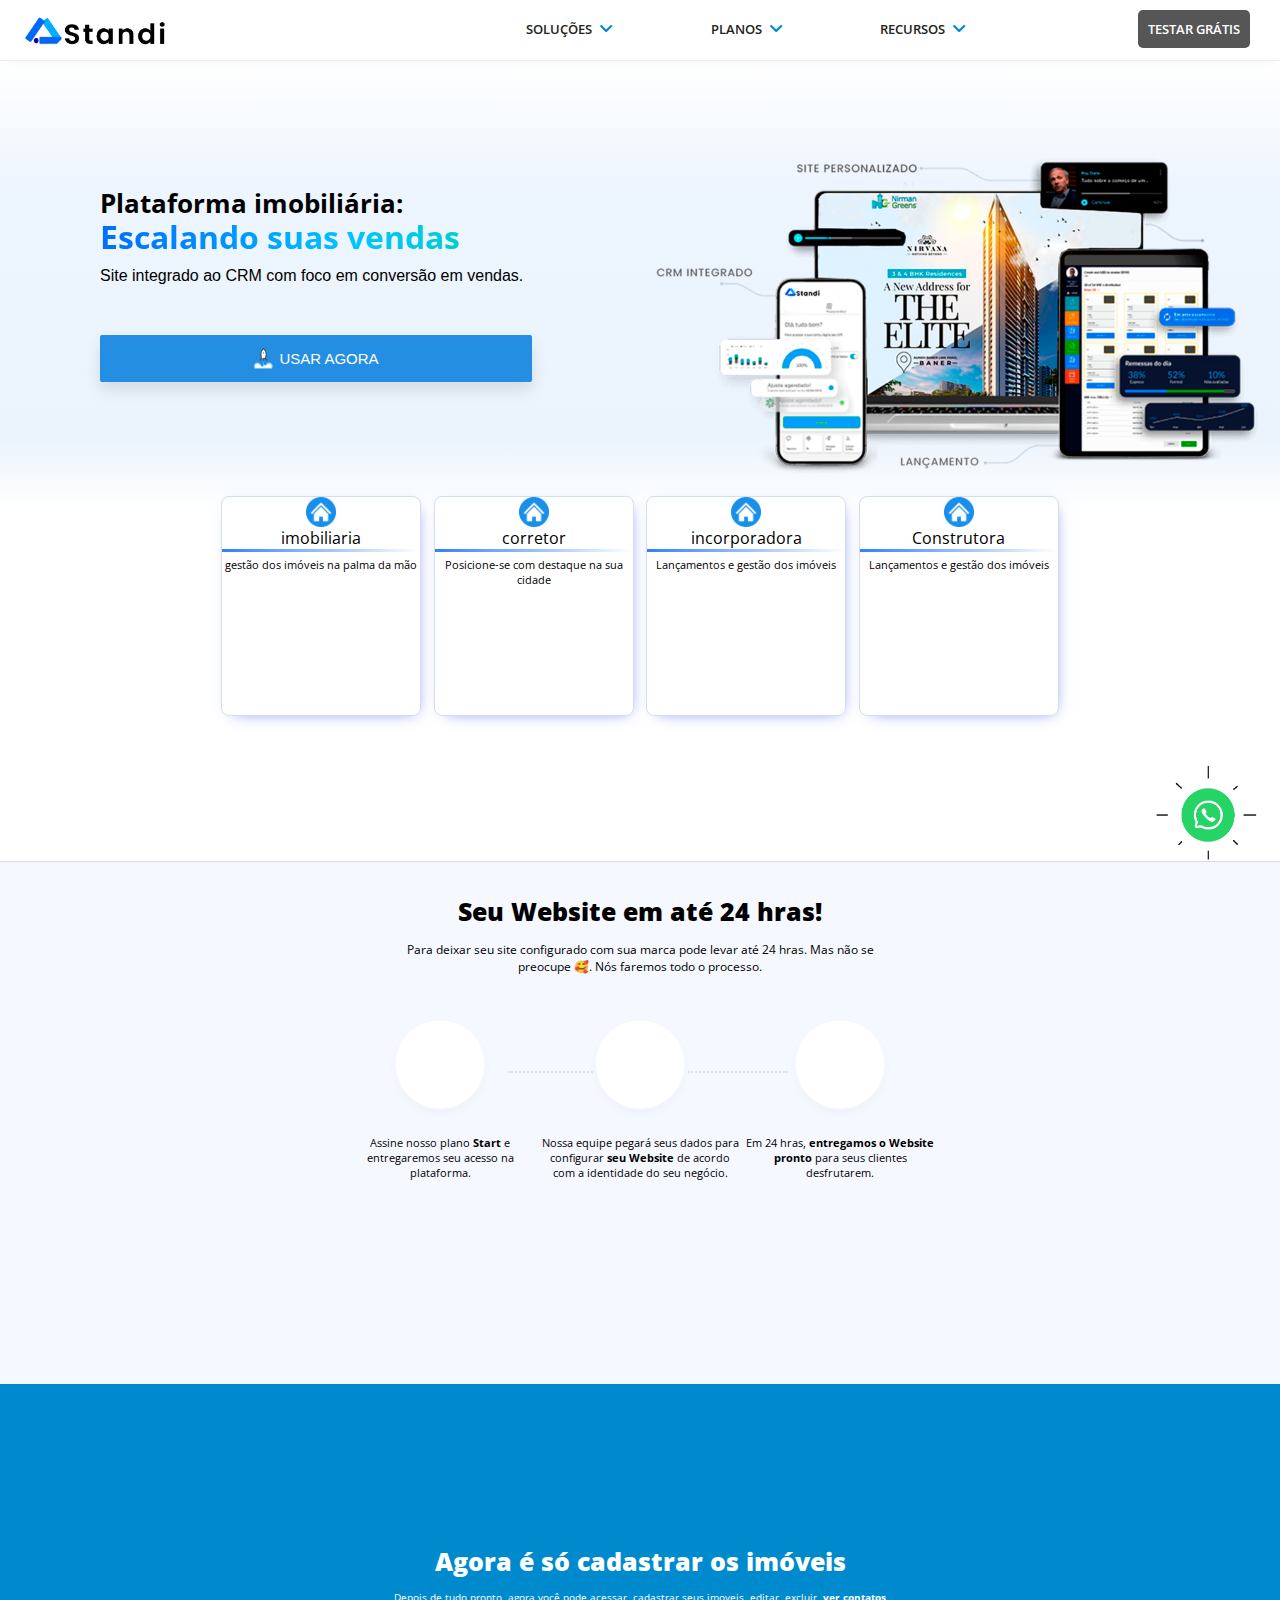
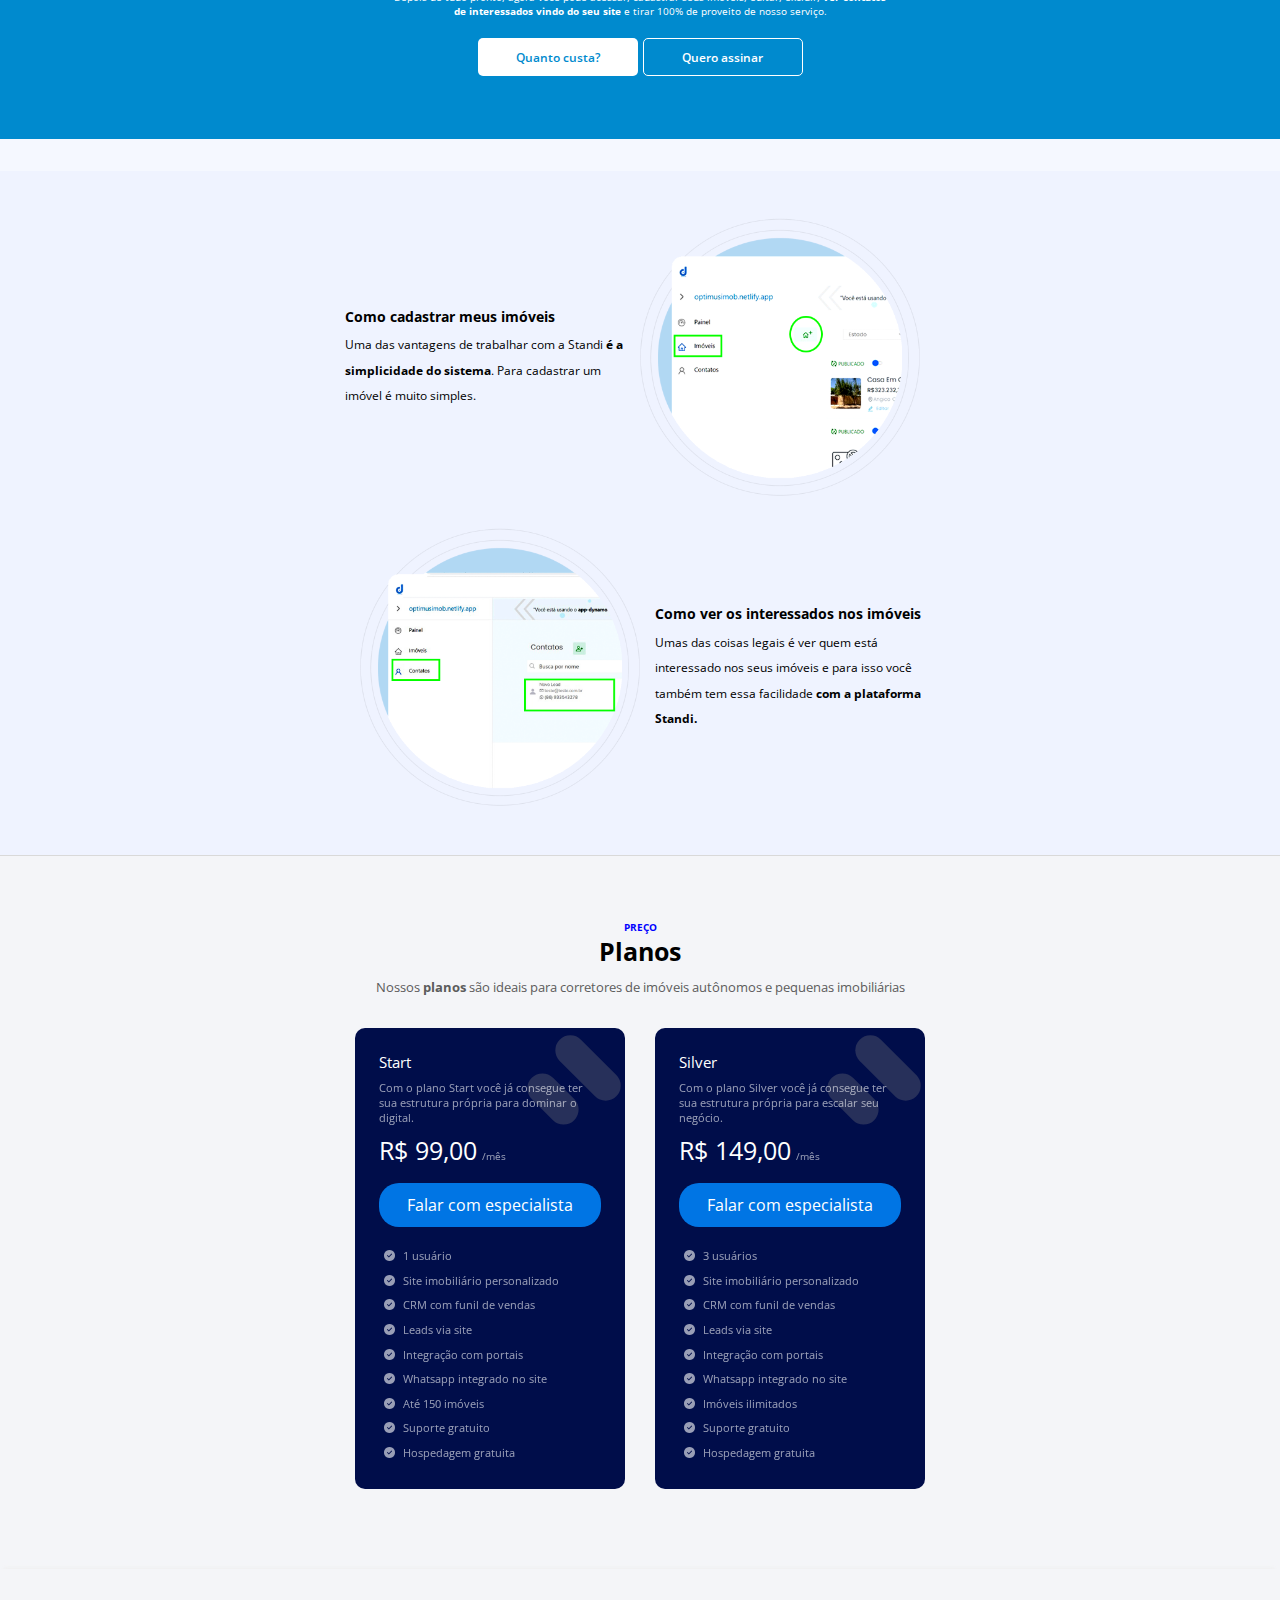
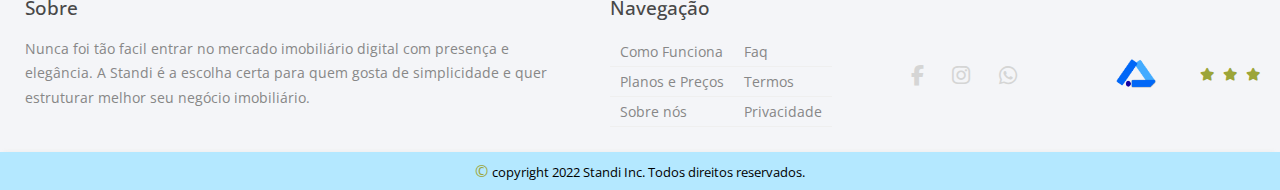
==== commit 451a16c5: "preço" ====
--- a/index.html
+++ b/index.html
@@ -986,15 +986,17 @@
               <h3>Start</h3>
               <p>Com o plano Start você já consegue ter sua estrutura própria para dominar o digital. </p>
               
-              <div class="price-wrapper"><span class="price">R$ 89,00</span><span class="mes">/mês</span> </div>
-              <a href="https://wa.me/message/UUBVXL6BVBJEG1">Chamar no Whatsapp</a>
+              <div class="price-wrapper"><span class="price">R$ 99,00</span><span class="mes">/mês</span> </div>
+              <a href="https://wa.me/message/UUBVXL6BVBJEG1">Falar com especialista</a>
 
               <ul>
-                  <li><i class="fa-solid fa-circle-check"></i>Site imobiliário elegante</li>
-                  <li><i class="fa-solid fa-circle-check"></i>Cadastre seus imóveis</li>
-                  <li><i class="fa-solid fa-circle-check"></i>Veja interessados nos imóveis</li>
+                  <li><i class="fa-solid fa-circle-check"></i>1 usuário</li>
+                  <li><i class="fa-solid fa-circle-check"></i>Site imobiliário personalizado</li>
+                  <li><i class="fa-solid fa-circle-check"></i>CRM com funil de vendas</li>
+                  <li><i class="fa-solid fa-circle-check"></i>Leads via site</li>
+                  <li><i class="fa-solid fa-circle-check"></i>Integração com portais</li>
                   <li><i class="fa-solid fa-circle-check"></i>Whatsapp integrado no site</li>
-                  <li><i class="fa-solid fa-circle-check"></i>Até 100 imóveis</li>
+                  <li><i class="fa-solid fa-circle-check"></i>Até 150 imóveis</li>
                   <li><i class="fa-solid fa-circle-check"></i>Suporte gratuito</li>
                   <li><i class="fa-solid fa-circle-check"></i>Hospedagem gratuita</li>
               </ul>
@@ -1004,15 +1006,17 @@
             <div class="circle2"></div>
             
             <h3>Silver</h3>
-            <p>Com o plano Start você já consegue ter sua estrutura própria para dominar o digital. </p>
+            <p>Com o plano Silver você já consegue ter sua estrutura própria para escalar seu negócio. </p>
             
             <div class="price-wrapper"><span class="price">R$ 149,00</span><span class="mes">/mês</span> </div>
-            <a href="https://wa.me/message/UUBVXL6BVBJEG1">Chamar no Whatsapp</a>
+            <a href="https://wa.me/message/UUBVXL6BVBJEG1">Falar com especialista</a>
 
             <ul>
-                <li><i class="fa-solid fa-circle-check"></i>Site imobiliário elegante</li>
-                <li><i class="fa-solid fa-circle-check"></i>Cadastre seus imóveis</li>
-                <li><i class="fa-solid fa-circle-check"></i>Veja interessados nos imóveis</li>
+                <li><i class="fa-solid fa-circle-check"></i>3 usuários</li>
+                <li><i class="fa-solid fa-circle-check"></i>Site imobiliário personalizado</li>
+                <li><i class="fa-solid fa-circle-check"></i>CRM com funil de vendas</li>
+                <li><i class="fa-solid fa-circle-check"></i>Leads via site</li>
+                <li><i class="fa-solid fa-circle-check"></i>Integração com portais</li>
                 <li><i class="fa-solid fa-circle-check"></i>Whatsapp integrado no site</li>
                 <li><i class="fa-solid fa-circle-check"></i>Imóveis ilimitados</li>
                 <li><i class="fa-solid fa-circle-check"></i>Suporte gratuito</li>
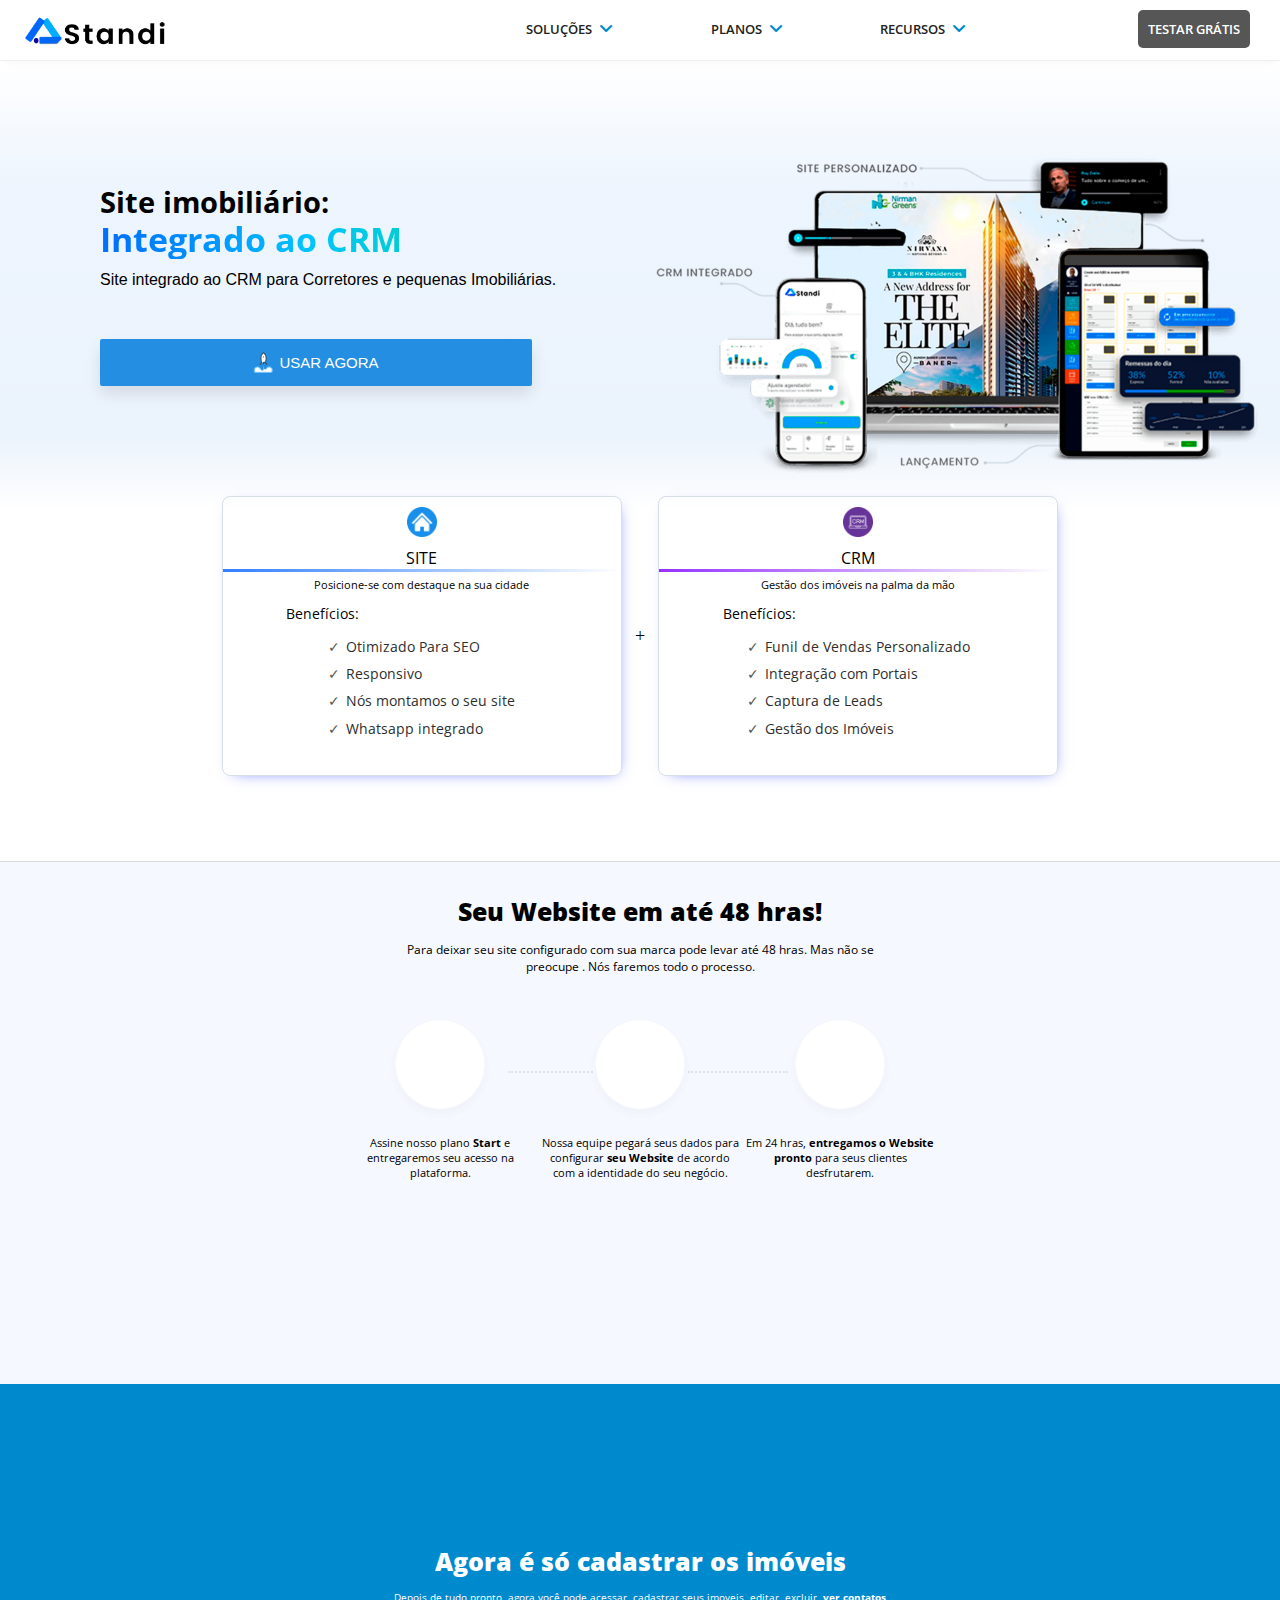
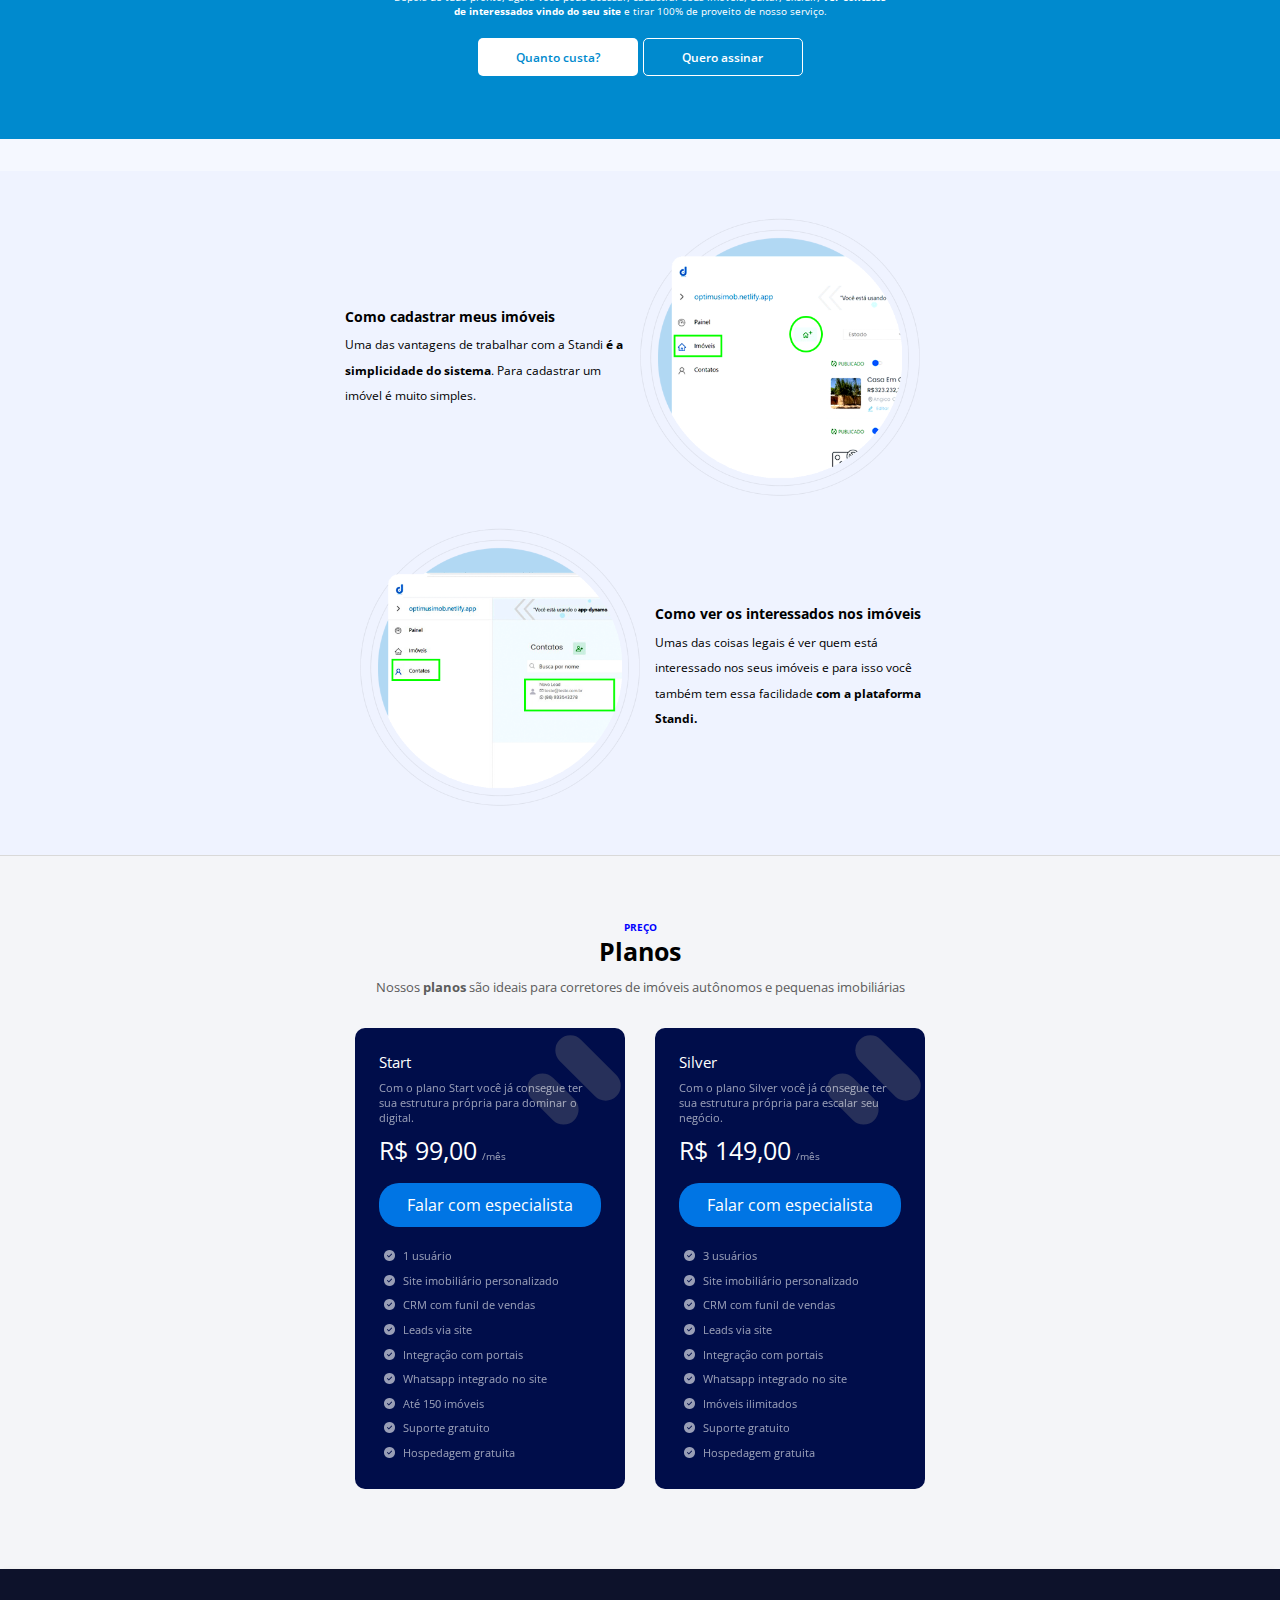
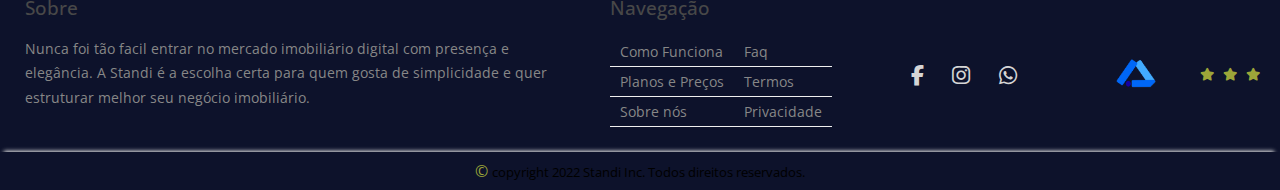
==== commit 862b8f4b: "atualização" ====
--- a/index.html
+++ b/index.html
@@ -47,11 +47,13 @@
 
 </head>
 <body>
-  <div class="whatsapp-wrapper"><a href="https://wa.me/5545988348165"><img src="assets/images/whats.png"/></div></a>
+  <!--<div class="whatsapp-wrapper"><a href="https://wa.me/5545988348165"><img src="assets/images/whats.png"/></a></div> -->
     <!-- Google Tag Manager (noscript) -->
 <noscript><iframe src="https://www.googletagmanager.com/ns.html?id=GTM-M5M2B2Z"
     height="0" width="0" style="display:none;visibility:hidden"></iframe></noscript>
     <!-- End Google Tag Manager (noscript) -->
+
+
     <div class="container">
     
         <header>
@@ -73,829 +75,60 @@
                     <div class="line" id="line1"></div>
                     <div class="line" id="line2"></div>
                     <div class="line" id="line3"></div>
-                </div>
-            
+                </div>          
             </div>
                
         </header>
       
        <section class="header-banner">
        
-        <dialog>
-            <button class="button-close-modal">x</button>
-            <style type="text/css">@import url("https://assets.mlcdn.com/fonts.css?version=1688383");</style>
-            <style type="text/css">
-            /* LOADER */
-            .ml-form-embedSubmitLoad {
-              display: inline-block;
-              width: 20px;
-              height: 20px;
-            }
-        
-            .g-recaptcha {
-            transform: scale(1);
-            -webkit-transform: scale(1);
-            transform-origin: 0 0;
-            -webkit-transform-origin: 0 0;
-            height: 20px;
-            }
-        
-            .sr-only {
-              position: absolute;
-              width: 1px;
-              height: 1px;
-              padding: 0;
-              margin: -1px;
-              overflow: hidden;
-              clip: rect(0,0,0,0);
-              border: 0;
-            }
-        
-            .ml-form-embedSubmitLoad:after {
-              content: " ";
-              display: block;
-              width: 11px;
-              height: 11px;
-              margin: 1px;
-              border-radius: 50%;
-              border: 4px solid #fff;
-            border-color: #ffffff #ffffff #ffffff transparent;
-            animation: ml-form-embedSubmitLoad 1.2s linear infinite;
-            }
-            @keyframes ml-form-embedSubmitLoad {
-              0% {
-              transform: rotate(0deg);
-              }
-              100% {
-              transform: rotate(360deg);
-              }
-            }
-              #mlb2-6136319.ml-form-embedContainer {
-                box-sizing: border-box;
-                display: table;
-                margin: 0 auto;
-                position: static;
-                width: 100% !important;
-              }
-              #mlb2-6136319.ml-form-embedContainer h4,
-              #mlb2-6136319.ml-form-embedContainer p,
-              #mlb2-6136319.ml-form-embedContainer span,
-              #mlb2-6136319.ml-form-embedContainer button {
-                text-transform: none !important;
-                letter-spacing: normal !important;
-              }
-              #mlb2-6136319.ml-form-embedContainer .ml-form-embedWrapper {
-                background-color: #f6f6f6;
-                
-                border-width: 0px;
-                border-color: transparent;
-                border-radius: 4px;
-                border-style: solid;
-                box-sizing: border-box;
-                display: inline-block !important;
-                margin: 0;
-                padding: 0;
-                position: relative;
-                      }
-              #mlb2-6136319.ml-form-embedContainer .ml-form-embedWrapper.embedPopup,
-              #mlb2-6136319.ml-form-embedContainer .ml-form-embedWrapper.embedDefault { width: 350px; }
-              #mlb2-6136319.ml-form-embedContainer .ml-form-embedWrapper.embedForm { max-width: 350px; width: 100%; }
-              #mlb2-6136319.ml-form-embedContainer .ml-form-align-left { text-align: left; }
-              #mlb2-6136319.ml-form-embedContainer .ml-form-align-center { text-align: center; }
-              #mlb2-6136319.ml-form-embedContainer .ml-form-align-default { display: table-cell !important; vertical-align: middle !important; text-align: center !important; }
-              #mlb2-6136319.ml-form-embedContainer .ml-form-align-right { text-align: right; }
-              #mlb2-6136319.ml-form-embedContainer .ml-form-embedWrapper .ml-form-embedHeader img {
-                border-top-left-radius: 4px;
-                border-top-right-radius: 4px;
-                height: auto;
-                margin: 0 auto !important;
-                max-width: 100%;
-                width: 1398px;
-              }
-              #mlb2-6136319.ml-form-embedContainer .ml-form-embedWrapper .ml-form-embedBody,
-              #mlb2-6136319.ml-form-embedContainer .ml-form-embedWrapper .ml-form-successBody {
-                padding: 20px 20px 0 20px;
-              }
-              #mlb2-6136319.ml-form-embedContainer .ml-form-embedWrapper .ml-form-embedBody.ml-form-embedBodyHorizontal {
-                padding-bottom: 0;
-              }
-              #mlb2-6136319.ml-form-embedContainer .ml-form-embedWrapper .ml-form-embedBody .ml-form-embedContent,
-              #mlb2-6136319.ml-form-embedContainer .ml-form-embedWrapper .ml-form-successBody .ml-form-successContent {
-                text-align: left;
-                margin: 0 0 20px 0;
-              }
-              #mlb2-6136319.ml-form-embedContainer .ml-form-embedWrapper .ml-form-embedBody .ml-form-embedContent h4,
-              #mlb2-6136319.ml-form-embedContainer .ml-form-embedWrapper .ml-form-successBody .ml-form-successContent h4 {
-                color: #2f2f2f;
-                font-family: 'Open Sans', Arial, Helvetica, sans-serif;
-                font-size: 25px;
-                font-weight: 700;
-                margin: 0 0 10px 0;
-                text-align: center;
-                word-break: break-word;
-              }
-              #mlb2-6136319.ml-form-embedContainer .ml-form-embedWrapper .ml-form-embedBody .ml-form-embedContent p,
-              #mlb2-6136319.ml-form-embedContainer .ml-form-embedWrapper .ml-form-successBody .ml-form-successContent p {
-                color: #000000;
-                font-family: 'Open Sans', Arial, Helvetica, sans-serif;
-                font-size: 14px;
-                font-weight: 400;
-                line-height: 20px;
-                margin: 0 0 10px 0;
-                text-align: left;
-              }
-              #mlb2-6136319.ml-form-embedContainer .ml-form-embedWrapper .ml-form-embedBody .ml-form-embedContent ul,
-              #mlb2-6136319.ml-form-embedContainer .ml-form-embedWrapper .ml-form-embedBody .ml-form-embedContent ol,
-              #mlb2-6136319.ml-form-embedContainer .ml-form-embedWrapper .ml-form-successBody .ml-form-successContent ul,
-              #mlb2-6136319.ml-form-embedContainer .ml-form-embedWrapper .ml-form-successBody .ml-form-successContent ol {
-                color: #000000;
-                font-family: 'Open Sans', Arial, Helvetica, sans-serif;
-                font-size: 14px;
-              }
-              #mlb2-6136319.ml-form-embedContainer .ml-form-embedWrapper .ml-form-embedBody .ml-form-embedContent ol ol,
-              #mlb2-6136319.ml-form-embedContainer .ml-form-embedWrapper .ml-form-successBody .ml-form-successContent ol ol {
-                list-style-type: lower-alpha;
-              }
-              #mlb2-6136319.ml-form-embedContainer .ml-form-embedWrapper .ml-form-embedBody .ml-form-embedContent ol ol ol,
-              #mlb2-6136319.ml-form-embedContainer .ml-form-embedWrapper .ml-form-successBody .ml-form-successContent ol ol ol {
-                list-style-type: lower-roman;
-              }
-              #mlb2-6136319.ml-form-embedContainer .ml-form-embedWrapper .ml-form-embedBody .ml-form-embedContent p a,
-              #mlb2-6136319.ml-form-embedContainer .ml-form-embedWrapper .ml-form-successBody .ml-form-successContent p a {
-                color: #000000;
-                text-decoration: underline;
-              }
-        
-              #mlb2-6136319.ml-form-embedContainer .ml-form-embedWrapper .ml-block-form .ml-field-group {
-                text-align: left!important;
-              }
-        
-              #mlb2-6136319.ml-form-embedContainer .ml-form-embedWrapper .ml-block-form .ml-field-group label {
-                margin-bottom: 5px;
-                color: #333333;
-                font-size: 14px;
-                font-family: 'Open Sans', Arial, Helvetica, sans-serif;
-                font-weight: bold; font-style: normal; text-decoration: none;;
-                display: inline-block;
-                line-height: 20px;
-              }
-              #mlb2-6136319.ml-form-embedContainer .ml-form-embedWrapper .ml-form-embedBody .ml-form-embedContent p:last-child,
-              #mlb2-6136319.ml-form-embedContainer .ml-form-embedWrapper .ml-form-successBody .ml-form-successContent p:last-child {
-                margin: 0;
-              }
-              #mlb2-6136319.ml-form-embedContainer .ml-form-embedWrapper .ml-form-embedBody form {
-                margin: 0;
-                width: 100%;
-              }
-              #mlb2-6136319.ml-form-embedContainer .ml-form-embedWrapper .ml-form-embedBody .ml-form-formContent,
-              #mlb2-6136319.ml-form-embedContainer .ml-form-embedWrapper .ml-form-embedBody .ml-form-checkboxRow {
-                margin: 0 0 20px 0;
-                width: 100%;
-              }
-              #mlb2-6136319.ml-form-embedContainer .ml-form-embedWrapper .ml-form-embedBody .ml-form-checkboxRow {
-                float: left;
-              }
-              #mlb2-6136319.ml-form-embedContainer .ml-form-embedWrapper .ml-form-embedBody .ml-form-formContent.horozintalForm {
-                margin: 0;
-                padding: 0 0 20px 0;
-                width: 100%;
-                height: auto;
-                float: left;
-              }
-              #mlb2-6136319.ml-form-embedContainer .ml-form-embedWrapper .ml-form-embedBody .ml-form-fieldRow {
-                margin: 0 0 10px 0;
-                width: 100%;
-              }
-              #mlb2-6136319.ml-form-embedContainer .ml-form-embedWrapper .ml-form-embedBody .ml-form-fieldRow.ml-last-item {
-                margin: 0;
-              }
-              #mlb2-6136319.ml-form-embedContainer .ml-form-embedWrapper .ml-form-embedBody .ml-form-fieldRow.ml-formfieldHorizintal {
-                margin: 0;
-              }
-              #mlb2-6136319.ml-form-embedContainer .ml-form-embedWrapper .ml-form-embedBody .ml-form-fieldRow input {
-                background-color: #ffffff !important;
-                color: #333333 !important;
-                border-color: #cccccc;
-                border-radius: 4px !important;
-                border-style: solid !important;
-                border-width: 1px !important;
-                font-family: 'Open Sans', Arial, Helvetica, sans-serif;
-                font-size: 14px !important;
-                height: auto;
-                line-height: 21px !important;
-                margin-bottom: 0;
-                margin-top: 0;
-                margin-left: 0;
-                margin-right: 0;
-                padding: 10px 10px !important;
-                width: 100% !important;
-                box-sizing: border-box !important;
-                max-width: 100% !important;
-              }
-              #mlb2-6136319.ml-form-embedContainer .ml-form-embedWrapper .ml-form-embedBody .ml-form-fieldRow input::-webkit-input-placeholder,
-              #mlb2-6136319.ml-form-embedContainer .ml-form-embedWrapper .ml-form-embedBody .ml-form-horizontalRow input::-webkit-input-placeholder { color: #333333; }
-        
-              #mlb2-6136319.ml-form-embedContainer .ml-form-embedWrapper .ml-form-embedBody .ml-form-fieldRow input::-moz-placeholder,
-              #mlb2-6136319.ml-form-embedContainer .ml-form-embedWrapper .ml-form-embedBody .ml-form-horizontalRow input::-moz-placeholder { color: #333333; }
-        
-              #mlb2-6136319.ml-form-embedContainer .ml-form-embedWrapper .ml-form-embedBody .ml-form-fieldRow input:-ms-input-placeholder,
-              #mlb2-6136319.ml-form-embedContainer .ml-form-embedWrapper .ml-form-embedBody .ml-form-horizontalRow input:-ms-input-placeholder { color: #333333; }
-        
-              #mlb2-6136319.ml-form-embedContainer .ml-form-embedWrapper .ml-form-embedBody .ml-form-fieldRow input:-moz-placeholder,
-              #mlb2-6136319.ml-form-embedContainer .ml-form-embedWrapper .ml-form-embedBody .ml-form-horizontalRow input:-moz-placeholder { color: #333333; }
-        
-              #mlb2-6136319.ml-form-embedContainer .ml-form-embedWrapper .ml-form-embedBody .ml-form-fieldRow textarea, #mlb2-6136319.ml-form-embedContainer .ml-form-embedWrapper .ml-form-embedBody .ml-form-horizontalRow textarea {
-                background-color: #ffffff !important;
-                color: #333333 !important;
-                border-color: #cccccc;
-                border-radius: 4px !important;
-                border-style: solid !important;
-                border-width: 1px !important;
-                font-family: 'Open Sans', Arial, Helvetica, sans-serif;
-                font-size: 14px !important;
-                height: auto;
-                line-height: 21px !important;
-                margin-bottom: 0;
-                margin-top: 0;
-                padding: 10px 10px !important;
-                width: 100% !important;
-                box-sizing: border-box !important;
-                max-width: 100% !important;
-              }
-        
-              #mlb2-6136319.ml-form-embedContainer .ml-form-embedWrapper .ml-form-embedBody .ml-form-fieldRow .custom-radio .custom-control-label::before, #mlb2-6136319.ml-form-embedContainer .ml-form-embedWrapper .ml-form-embedBody .ml-form-horizontalRow .custom-radio .custom-control-label::before, #mlb2-6136319.ml-form-embedContainer .ml-form-embedWrapper .ml-form-embedBody .ml-form-fieldRow .custom-checkbox .custom-control-label::before, #mlb2-6136319.ml-form-embedContainer .ml-form-embedWrapper .ml-form-embedBody .ml-form-horizontalRow .custom-checkbox .custom-control-label::before, #mlb2-6136319.ml-form-embedContainer .ml-form-embedWrapper .ml-form-embedBody .ml-form-embedPermissions .ml-form-embedPermissionsOptionsCheckbox .label-description::before, #mlb2-6136319.ml-form-embedContainer .ml-form-embedWrapper .ml-form-embedBody .ml-form-interestGroupsRow .ml-form-interestGroupsRowCheckbox .label-description::before, #mlb2-6136319.ml-form-embedContainer .ml-form-embedWrapper .ml-form-embedBody .ml-form-checkboxRow .label-description::before {
-                  border-color: #cccccc!important;
-                  background-color: #ffffff!important;
-              }
-        
-              #mlb2-6136319.ml-form-embedContainer .ml-form-embedWrapper .ml-form-embedBody .ml-form-fieldRow input.custom-control-input[type="checkbox"]{
-                box-sizing: border-box;
-                padding: 0;
-                position: absolute;
-                z-index: -1;
-                opacity: 0;
-                margin-top: 5px;
-                margin-left: -1.5rem;
-                overflow: visible;
-              }
-        
-              #mlb2-6136319.ml-form-embedContainer .ml-form-embedWrapper .ml-form-embedBody .ml-form-fieldRow .custom-checkbox .custom-control-label::before, #mlb2-6136319.ml-form-embedContainer .ml-form-embedWrapper .ml-form-embedBody .ml-form-horizontalRow .custom-checkbox .custom-control-label::before, #mlb2-6136319.ml-form-embedContainer .ml-form-embedWrapper .ml-form-embedBody .ml-form-embedPermissions .ml-form-embedPermissionsOptionsCheckbox .label-description::before, #mlb2-6136319.ml-form-embedContainer .ml-form-embedWrapper .ml-form-embedBody .ml-form-interestGroupsRow .ml-form-interestGroupsRowCheckbox .label-description::before, #mlb2-6136319.ml-form-embedContainer .ml-form-embedWrapper .ml-form-embedBody .ml-form-checkboxRow .label-description::before {
-                border-radius: 4px!important;
-              }
-        
-        
-              #mlb2-6136319.ml-form-embedContainer .ml-form-embedWrapper .ml-form-embedBody .ml-form-checkboxRow input[type=checkbox]:checked~.label-description::after, #mlb2-6136319.ml-form-embedContainer .ml-form-embedWrapper .ml-form-embedBody .ml-form-embedPermissions .ml-form-embedPermissionsOptionsCheckbox input[type=checkbox]:checked~.label-description::after, #mlb2-6136319.ml-form-embedContainer .ml-form-embedWrapper .ml-form-embedBody .ml-form-fieldRow .custom-checkbox .custom-control-input:checked~.custom-control-label::after, #mlb2-6136319.ml-form-embedContainer .ml-form-embedWrapper .ml-form-embedBody .ml-form-horizontalRow .custom-checkbox .custom-control-input:checked~.custom-control-label::after, #mlb2-6136319.ml-form-embedContainer .ml-form-embedWrapper .ml-form-embedBody .ml-form-interestGroupsRow .ml-form-interestGroupsRowCheckbox input[type=checkbox]:checked~.label-description::after {
-                background-image: url("data:image/svg+xml,%3csvg xmlns='http://www.w3.org/2000/svg' viewBox='0 0 8 8'%3e%3cpath fill='%23fff' d='M6.564.75l-3.59 3.612-1.538-1.55L0 4.26 2.974 7.25 8 2.193z'/%3e%3c/svg%3e");
-              }
-        
-              #mlb2-6136319.ml-form-embedContainer .ml-form-embedWrapper .ml-form-embedBody .ml-form-fieldRow .custom-radio .custom-control-input:checked~.custom-control-label::after, #mlb2-6136319.ml-form-embedContainer .ml-form-embedWrapper .ml-form-embedBody .ml-form-fieldRow .custom-radio .custom-control-input:checked~.custom-control-label::after {
-                background-image: url("data:image/svg+xml,%3csvg xmlns='http://www.w3.org/2000/svg' viewBox='-4 -4 8 8'%3e%3ccircle r='3' fill='%23fff'/%3e%3c/svg%3e");
-              }
-        
-              #mlb2-6136319.ml-form-embedContainer .ml-form-embedWrapper .ml-form-embedBody .ml-form-fieldRow .custom-radio .custom-control-input:checked~.custom-control-label::before, #mlb2-6136319.ml-form-embedContainer .ml-form-embedWrapper .ml-form-embedBody .ml-form-horizontalRow .custom-radio .custom-control-input:checked~.custom-control-label::before, #mlb2-6136319.ml-form-embedContainer .ml-form-embedWrapper .ml-form-embedBody .ml-form-fieldRow .custom-checkbox .custom-control-input:checked~.custom-control-label::before, #mlb2-6136319.ml-form-embedContainer .ml-form-embedWrapper .ml-form-embedBody .ml-form-horizontalRow .custom-checkbox .custom-control-input:checked~.custom-control-label::before, #mlb2-6136319.ml-form-embedContainer .ml-form-embedWrapper .ml-form-embedBody .ml-form-embedPermissions .ml-form-embedPermissionsOptionsCheckbox input[type=checkbox]:checked~.label-description::before, #mlb2-6136319.ml-form-embedContainer .ml-form-embedWrapper .ml-form-embedBody .ml-form-interestGroupsRow .ml-form-interestGroupsRowCheckbox input[type=checkbox]:checked~.label-description::before, #mlb2-6136319.ml-form-embedContainer .ml-form-embedWrapper .ml-form-embedBody .ml-form-checkboxRow input[type=checkbox]:checked~.label-description::before  {
-                  border-color: #000000!important;
-                  background-color: #000000!important;
-              }
-        
-              #mlb2-6136319.ml-form-embedContainer .ml-form-embedWrapper .ml-form-embedBody .ml-form-fieldRow .custom-radio .custom-control-label::before, #mlb2-6136319.ml-form-embedContainer .ml-form-embedWrapper .ml-form-embedBody .ml-form-horizontalRow .custom-radio .custom-control-label::before, #mlb2-6136319.ml-form-embedContainer .ml-form-embedWrapper .ml-form-embedBody .ml-form-fieldRow .custom-radio .custom-control-label::after, #mlb2-6136319.ml-form-embedContainer .ml-form-embedWrapper .ml-form-embedBody .ml-form-horizontalRow .custom-radio .custom-control-label::after, #mlb2-6136319.ml-form-embedContainer .ml-form-embedWrapper .ml-form-embedBody .ml-form-fieldRow .custom-checkbox .custom-control-label::before, #mlb2-6136319.ml-form-embedContainer .ml-form-embedWrapper .ml-form-embedBody .ml-form-fieldRow .custom-checkbox .custom-control-label::after, #mlb2-6136319.ml-form-embedContainer .ml-form-embedWrapper .ml-form-embedBody .ml-form-horizontalRow .custom-checkbox .custom-control-label::before, #mlb2-6136319.ml-form-embedContainer .ml-form-embedWrapper .ml-form-embedBody .ml-form-horizontalRow .custom-checkbox .custom-control-label::after {
-                   top: 2px;
-                   box-sizing: border-box;
-              }
-        
-              #mlb2-6136319.ml-form-embedContainer .ml-form-embedWrapper .ml-form-embedBody .ml-form-embedPermissions .ml-form-embedPermissionsOptionsCheckbox .label-description::before, #mlb2-6136319.ml-form-embedContainer .ml-form-embedWrapper .ml-form-embedBody .ml-form-embedPermissions .ml-form-embedPermissionsOptionsCheckbox .label-description::after, #mlb2-6136319.ml-form-embedContainer .ml-form-embedWrapper .ml-form-embedBody .ml-form-checkboxRow .label-description::before, #mlb2-6136319.ml-form-embedContainer .ml-form-embedWrapper .ml-form-embedBody .ml-form-checkboxRow .label-description::after {
-                   top: 0px!important;
-                   box-sizing: border-box!important;
-              }
-        
-              #mlb2-6136319.ml-form-embedContainer .ml-form-embedWrapper .ml-form-embedBody .ml-form-checkboxRow .label-description::before, #mlb2-6136319.ml-form-embedContainer .ml-form-embedWrapper .ml-form-embedBody .ml-form-checkboxRow .label-description::after {
-                top: 0px!important;
-                   box-sizing: border-box!important;
-              }
-        
-               #mlb2-6136319.ml-form-embedContainer .ml-form-embedWrapper .ml-form-embedBody .ml-form-interestGroupsRow .ml-form-interestGroupsRowCheckbox .label-description::after {
-                    top: 0px!important;
-                    box-sizing: border-box!important;
-                    position: absolute;
-                    left: -1.5rem;
-                    display: block;
-                    width: 1rem;
-                    height: 1rem;
-                    content: "";
-               }
-        
-              #mlb2-6136319.ml-form-embedContainer .ml-form-embedWrapper .ml-form-embedBody .ml-form-interestGroupsRow .ml-form-interestGroupsRowCheckbox .label-description::before {
-                top: 0px!important;
-                box-sizing: border-box!important;
-              }
-        
-              #mlb2-6136319.ml-form-embedContainer .ml-form-embedWrapper .ml-form-embedBody .custom-control-label::before {
-                  position: absolute;
-                  top: 4px;
-                  left: -1.5rem;
-                  display: block;
-                  width: 16px;
-                  height: 16px;
-                  pointer-events: none;
-                  content: "";
-                  background-color: #ffffff;
-                  border: #adb5bd solid 1px;
-                  border-radius: 50%;
-              }
-        
-              #mlb2-6136319.ml-form-embedContainer .ml-form-embedWrapper .ml-form-embedBody .custom-control-label::after {
-                  position: absolute;
-                  top: 2px!important;
-                  left: -1.5rem;
-                  display: block;
-                  width: 1rem;
-                  height: 1rem;
-                  content: "";
-              }
-        
-              #mlb2-6136319.ml-form-embedContainer .ml-form-embedWrapper .ml-form-embedBody .ml-form-embedPermissions .ml-form-embedPermissionsOptionsCheckbox .label-description::before, #mlb2-6136319.ml-form-embedContainer .ml-form-embedWrapper .ml-form-embedBody .ml-form-interestGroupsRow .ml-form-interestGroupsRowCheckbox .label-description::before, #mlb2-6136319.ml-form-embedContainer .ml-form-embedWrapper .ml-form-embedBody .ml-form-checkboxRow .label-description::before {
-                  position: absolute;
-                  top: 4px;
-                  left: -1.5rem;
-                  display: block;
-                  width: 16px;
-                  height: 16px;
-                  pointer-events: none;
-                  content: "";
-                  background-color: #ffffff;
-                  border: #adb5bd solid 1px;
-                  border-radius: 50%;
-              }
-        
-              #mlb2-6136319.ml-form-embedContainer .ml-form-embedWrapper .ml-form-embedBody .ml-form-embedPermissions .ml-form-embedPermissionsOptionsCheckbox .label-description::after {
-                  position: absolute;
-                  top: 0px!important;
-                  left: -1.5rem;
-                  display: block;
-                  width: 1rem;
-                  height: 1rem;
-                  content: "";
-              }
-        
-              #mlb2-6136319.ml-form-embedContainer .ml-form-embedWrapper .ml-form-embedBody .ml-form-checkboxRow .label-description::after {
-                  position: absolute;
-                  top: 0px!important;
-                  left: -1.5rem;
-                  display: block;
-                  width: 1rem;
-                  height: 1rem;
-                  content: "";
-              }
-        
-              #mlb2-6136319.ml-form-embedContainer .ml-form-embedWrapper .ml-form-embedBody .custom-radio .custom-control-label::after {
-                  background: no-repeat 50%/50% 50%;
-              }
-              #mlb2-6136319.ml-form-embedContainer .ml-form-embedWrapper .ml-form-embedBody .custom-checkbox .custom-control-label::after, #mlb2-6136319.ml-form-embedContainer .ml-form-embedWrapper .ml-form-embedBody .ml-form-embedPermissions .ml-form-embedPermissionsOptionsCheckbox .label-description::after, #mlb2-6136319.ml-form-embedContainer .ml-form-embedWrapper .ml-form-embedBody .ml-form-interestGroupsRow .ml-form-interestGroupsRowCheckbox .label-description::after, #mlb2-6136319.ml-form-embedContainer .ml-form-embedWrapper .ml-form-embedBody .ml-form-checkboxRow .label-description::after {
-                  background: no-repeat 50%/50% 50%;
-              }
-        
-              #mlb2-6136319.ml-form-embedContainer .ml-form-embedWrapper .ml-form-embedBody .ml-form-fieldRow .custom-control, #mlb2-6136319.ml-form-embedContainer .ml-form-embedWrapper .ml-form-embedBody .ml-form-horizontalRow .custom-control {
-                position: relative;
-                display: block;
-                min-height: 1.5rem;
-                padding-left: 1.5rem;
-              }
-        
-              #mlb2-6136319.ml-form-embedContainer .ml-form-embedWrapper .ml-form-embedBody .ml-form-fieldRow .custom-radio .custom-control-input, #mlb2-6136319.ml-form-embedContainer .ml-form-embedWrapper .ml-form-embedBody .ml-form-horizontalRow .custom-radio .custom-control-input, #mlb2-6136319.ml-form-embedContainer .ml-form-embedWrapper .ml-form-embedBody .ml-form-fieldRow .custom-checkbox .custom-control-input, #mlb2-6136319.ml-form-embedContainer .ml-form-embedWrapper .ml-form-embedBody .ml-form-horizontalRow .custom-checkbox .custom-control-input {
-                  position: absolute;
-                  z-index: -1;
-                  opacity: 0;
-                  box-sizing: border-box;
-                  padding: 0;
-              }
-        
-              #mlb2-6136319.ml-form-embedContainer .ml-form-embedWrapper .ml-form-embedBody .ml-form-fieldRow .custom-radio .custom-control-label, #mlb2-6136319.ml-form-embedContainer .ml-form-embedWrapper .ml-form-embedBody .ml-form-horizontalRow .custom-radio .custom-control-label, #mlb2-6136319.ml-form-embedContainer .ml-form-embedWrapper .ml-form-embedBody .ml-form-fieldRow .custom-checkbox .custom-control-label, #mlb2-6136319.ml-form-embedContainer .ml-form-embedWrapper .ml-form-embedBody .ml-form-horizontalRow .custom-checkbox .custom-control-label {
-                  color: #000000;
-                  font-size: 12px!important;
-                  font-family: 'Open Sans', Arial, Helvetica, sans-serif;
-                  line-height: 22px;
-                  margin-bottom: 0;
-                  position: relative;
-                  vertical-align: top;
-                  font-style: normal;
-                  font-weight: 700;
-              }
-        
-              #mlb2-6136319.ml-form-embedContainer .ml-form-embedWrapper .ml-form-embedBody .ml-form-fieldRow .custom-select, #mlb2-6136319.ml-form-embedContainer .ml-form-embedWrapper .ml-form-embedBody .ml-form-horizontalRow .custom-select {
-                background-color: #ffffff !important;
-                color: #333333 !important;
-                border-color: #cccccc;
-                border-radius: 4px !important;
-                border-style: solid !important;
-                border-width: 1px !important;
-                font-family: 'Open Sans', Arial, Helvetica, sans-serif;
-                font-size: 14px !important;
-                line-height: 20px !important;
-                margin-bottom: 0;
-                margin-top: 0;
-                padding: 10px 28px 10px 12px !important;
-                width: 100% !important;
-                box-sizing: border-box !important;
-                max-width: 100% !important;
-                height: auto;
-                display: inline-block;
-                vertical-align: middle;
-                background: url('https://assets.mlcdn.com/ml/images/default/dropdown.svg') no-repeat right .75rem center/8px 10px;
-                -webkit-appearance: none;
-                -moz-appearance: none;
-                appearance: none;
-              }
-        
-        
-              #mlb2-6136319.ml-form-embedContainer .ml-form-embedWrapper .ml-form-embedBody .ml-form-horizontalRow {
-                height: auto;
-                width: 100%;
-                float: left;
-              }
-              .ml-form-formContent.horozintalForm .ml-form-horizontalRow .ml-input-horizontal { width: 70%; float: left; }
-              .ml-form-formContent.horozintalForm .ml-form-horizontalRow .ml-button-horizontal { width: 30%; float: left; }
-              .ml-form-formContent.horozintalForm .ml-form-horizontalRow .ml-button-horizontal.labelsOn { padding-top: 25px;  }
-              .ml-form-formContent.horozintalForm .ml-form-horizontalRow .horizontal-fields { box-sizing: border-box; float: left; padding-right: 10px;  }
-              #mlb2-6136319.ml-form-embedContainer .ml-form-embedWrapper .ml-form-embedBody .ml-form-horizontalRow input {
-                background-color: #ffffff;
-                color: #333333;
-                border-color: #cccccc;
-                border-radius: 4px;
-                border-style: solid;
-                border-width: 1px;
-                font-family: 'Open Sans', Arial, Helvetica, sans-serif;
-                font-size: 14px;
-                line-height: 20px;
-                margin-bottom: 0;
-                margin-top: 0;
-                padding: 10px 10px;
-                width: 100%;
-                box-sizing: border-box;
-                overflow-y: initial;
-              }
-              #mlb2-6136319.ml-form-embedContainer .ml-form-embedWrapper .ml-form-embedBody .ml-form-horizontalRow button {
-                background-color: #06b471 !important;
-                border-color: #06b471;
-                border-style: solid;
-                border-width: 1px;
-                border-radius: 4px;
-                box-shadow: none;
-                color: #ffffff !important;
-                cursor: pointer;
-                font-family: 'Open Sans', Arial, Helvetica, sans-serif;
-                font-size: 14px !important;
-                font-weight: 700;
-                line-height: 20px;
-                margin: 0 !important;
-                padding: 10px !important;
-                width: 100%;
-                height: auto;
-              }
-              #mlb2-6136319.ml-form-embedContainer .ml-form-embedWrapper .ml-form-embedBody .ml-form-horizontalRow button:hover {
-                background-color: #00c87b !important;
-                border-color: #00c87b !important;
-              }
-              #mlb2-6136319.ml-form-embedContainer .ml-form-embedWrapper .ml-form-embedBody .ml-form-checkboxRow input[type="checkbox"] {
-                box-sizing: border-box;
-                padding: 0;
-                position: absolute;
-                z-index: -1;
-                opacity: 0;
-                margin-top: 5px;
-                margin-left: -1.5rem;
-                overflow: visible;
-              }
-              #mlb2-6136319.ml-form-embedContainer .ml-form-embedWrapper .ml-form-embedBody .ml-form-checkboxRow .label-description {
-                color: #000000;
-                display: block;
-                font-family: 'Open Sans', Arial, Helvetica, sans-serif;
-                font-size: 12px;
-                text-align: left;
-                margin-bottom: 0;
-                position: relative;
-                vertical-align: top;
-              }
-              #mlb2-6136319.ml-form-embedContainer .ml-form-embedWrapper .ml-form-embedBody .ml-form-checkboxRow label {
-                font-weight: normal;
-                margin: 0;
-                padding: 0;
-                position: relative;
-                display: block;
-                min-height: 24px;
-                padding-left: 24px;
-        
-              }
-              #mlb2-6136319.ml-form-embedContainer .ml-form-embedWrapper .ml-form-embedBody .ml-form-checkboxRow label a {
-                color: #000000;
-                text-decoration: underline;
-              }
-              #mlb2-6136319.ml-form-embedContainer .ml-form-embedWrapper .ml-form-embedBody .ml-form-checkboxRow label p {
-                color: #000000 !important;
-                font-family: 'Open Sans', Arial, Helvetica, sans-serif !important;
-                font-size: 12px !important;
-                font-weight: normal !important;
-                line-height: 18px !important;
-                padding: 0 !important;
-                margin: 0 5px 0 0 !important;
-              }
-              #mlb2-6136319.ml-form-embedContainer .ml-form-embedWrapper .ml-form-embedBody .ml-form-checkboxRow label p:last-child {
-                margin: 0;
-              }
-              #mlb2-6136319.ml-form-embedContainer .ml-form-embedWrapper .ml-form-embedBody .ml-form-embedSubmit {
-                margin: 0 0 20px 0;
-                float: left;
-                width: 100%;
-              }
-              #mlb2-6136319.ml-form-embedContainer .ml-form-embedWrapper .ml-form-embedBody .ml-form-embedSubmit button {
-                background-color: #06b471 !important;
-                border: none !important;
-                border-radius: 4px !important;
-                box-shadow: none !important;
-                color: #ffffff !important;
-                cursor: pointer;
-                font-family: 'Open Sans', Arial, Helvetica, sans-serif !important;
-                font-size: 14px !important;
-                font-weight: 700 !important;
-                line-height: 21px !important;
-                height: auto;
-                padding: 10px !important;
-                width: 100% !important;
-                box-sizing: border-box !important;
-              }
-              #mlb2-6136319.ml-form-embedContainer .ml-form-embedWrapper .ml-form-embedBody .ml-form-embedSubmit button.loading {
-                display: none;
-              }
-              #mlb2-6136319.ml-form-embedContainer .ml-form-embedWrapper .ml-form-embedBody .ml-form-embedSubmit button:hover {
-                background-color: #00c87b !important;
-              }
-              .ml-subscribe-close {
-                width: 30px;
-                height: 30px;
-                background: url('https://assets.mlcdn.com/ml/images/default/modal_close.png') no-repeat;
-                background-size: 30px;
-                cursor: pointer;
-                margin-top: -10px;
-                margin-right: -10px;
-                position: absolute;
-                top: 0;
-                right: 0;
-              }
-              .ml-error input, .ml-error textarea, .ml-error select {
-                border-color: red!important;
-              }
-        
-              .ml-error .custom-checkbox-radio-list {
-                border: 1px solid red !important;
-                border-radius: 4px;
-                padding: 10px;
-              }
-        
-              .ml-error .label-description,
-              .ml-error .label-description p,
-              .ml-error .label-description p a,
-              .ml-error label:first-child {
-                color: #ff0000 !important;
-              }
-        
-              #mlb2-6136319.ml-form-embedContainer .ml-form-embedWrapper .ml-form-embedBody .ml-form-checkboxRow.ml-error .label-description p,
-              #mlb2-6136319.ml-form-embedContainer .ml-form-embedWrapper .ml-form-embedBody .ml-form-checkboxRow.ml-error .label-description p:first-letter {
-                color: #ff0000 !important;
-              }
-                    @media only screen and (max-width: 350px){
-        
-                .ml-form-embedWrapper.embedDefault, .ml-form-embedWrapper.embedPopup { width: 100%!important; }
-                .ml-form-formContent.horozintalForm { float: left!important; }
-                .ml-form-formContent.horozintalForm .ml-form-horizontalRow { height: auto!important; width: 100%!important; float: left!important; }
-                .ml-form-formContent.horozintalForm .ml-form-horizontalRow .ml-input-horizontal { width: 100%!important; }
-                .ml-form-formContent.horozintalForm .ml-form-horizontalRow .ml-input-horizontal > div { padding-right: 0px!important; padding-bottom: 10px; }
-                .ml-form-formContent.horozintalForm .ml-button-horizontal { width: 100%!important; }
-                .ml-form-formContent.horozintalForm .ml-button-horizontal.labelsOn { padding-top: 0px!important; }
-        
-              }
-            </style>
-        
-            
-          
-
-            
-        
-              
-            <div id="mlb2-6136319" class="ml-form-embedContainer ml-subscribe-form ml-subscribe-form-6136319">
-              <div class="ml-form-align-center ">
-                <div class="ml-form-embedWrapper embedForm">
-        
-                  
-                  
-        
-                  <div class="ml-form-embedBody ml-form-embedBodyDefault row-form">
-        
-                    <div class="ml-form-embedContent" style=" ">
-                      
-                        <h4>Contato</h4>
-                        <p>Deixe seus dados e dê mais um passo rumo ao sucesso!</p>
-                      
-                    </div>
-        
-                    <form class="ml-block-form" action="https://assets.mailerlite.com/jsonp/210168/forms/92872025726518533/subscribe" data-code="" method="post" target="_blank">
-                      <div class="ml-form-formContent">
-                        
-        
-                          
-                          <div class="ml-form-fieldRow ">
-                            <div class="ml-field-group ml-field-name">
-        
-                              
-        
-        
-                              <!-- input -->
-                              <input aria-label="name" type="text" class="form-control" data-inputmask="" name="fields[name]" placeholder="Nome" autocomplete="given-name">
-                              <!-- /input -->
-        
-                              <!-- textarea -->
-                              
-                              <!-- /textarea -->
-        
-                              <!-- select -->
-                              
-                              <!-- /select -->
-        
-                              <!-- checkboxes -->
-                    
-                    <!-- /checkboxes -->
-        
-                              <!-- radio -->
-                              
-                              <!-- /radio -->
-        
-                              <!-- countries -->
-                              
-                              <!-- /countries -->
-        
-        
-        
-        
-        
-                            </div>
-                          </div><div class="ml-form-fieldRow ">
-                            <div class="ml-field-group ml-field-email ml-validate-email ml-validate-required">
-        
-                              
-        
-        
-                              <!-- input -->
-                              <input aria-label="email" aria-required="true" type="email" class="form-control" data-inputmask="" name="fields[email]" placeholder="Email" autocomplete="email">
-                              <!-- /input -->
-        
-                              <!-- textarea -->
-                              
-                              <!-- /textarea -->
-        
-                              <!-- select -->
-                              
-                              <!-- /select -->
-        
-                              <!-- checkboxes -->
-                    
-                    <!-- /checkboxes -->
-        
-                              <!-- radio -->
-                              
-                              <!-- /radio -->
-        
-                              <!-- countries -->
-                              
-                              <!-- /countries -->
-        
-        
-        
-        
-        
-                            </div>
-                          </div><div class="ml-form-fieldRow ml-last-item">
-                            <div class="ml-field-group ml-field-phone ml-validate-required">
-        
-                              
-        
-        
-                              <!-- input -->
-                              <input aria-label="phone" aria-required="true" type="text" class="form-control" data-inputmask="" name="fields[phone]" placeholder="DDD + Telefone" autocomplete="">
-                              <!-- /input -->
-        
-                              <!-- textarea -->
-                              
-                              <!-- /textarea -->
-        
-                              <!-- select -->
-                              
-                              <!-- /select -->
-        
-                              <!-- checkboxes -->
-                    
-                    <!-- /checkboxes -->
-        
-                              <!-- radio -->
-                              
-                              <!-- /radio -->
-        
-                              <!-- countries -->
-                              
-                              <!-- /countries -->
-        
-        
-        
-        
-        
-                            </div>
-                          </div>
-                        
-                      </div>
-        
-                      
-        
-                      <!-- Privacy policy -->
-                      
-                      <!-- /Privacy policy -->
-        
-                      
-        
-        
-                      
-                      <input type="hidden" name="ml-submit" value="1">
-        
-                      <div class="ml-form-embedSubmit">
-                        
-                          <button type="submit" class="primary">Enviar</button>
-                        
-                        <button disabled="disabled" style="display: none;" type="button" class="loading">
-                          <div class="ml-form-embedSubmitLoad"></div>
-                          <span class="sr-only">Loading...</span>
-                        </button>
-                      </div>
-        
-                      
-                      <input type="hidden" name="anticsrf" value="true">
-                    </form>
-                  </div>
-        
-                  <div class="ml-form-successBody row-success" style="display: none">
-        
-                    <div class="ml-form-successContent">
-                      
-                        <h4>Obrigado!</h4>
-                        <p>Em breve nossa equipe entrará em contato!</p>
-                      
-                    </div>
-        
-                  </div>
-                </div>
-              </div>
-            </div>
-        
-          
-        
-          
-          
-          <script>
-            function ml_webform_success_6136319() {
-              var $ = ml_jQuery || jQuery;
-              $('.ml-subscribe-form-6136319 .row-success').show();
-              $('.ml-subscribe-form-6136319 .row-form').hide();
-            }
-              </script>
-          
-          
-              <script src="https://groot.mailerlite.com/js/w/webforms.min.js?vc2affd81117220f6978e779b988d5128" type="text/javascript"></script>
-                <script>
-                    fetch("https://assets.mailerlite.com/jsonp/210168/forms/92872025726518533/track-view")
-                </script>
-           
- 
-        </dialog>
-       
+     
         <div class="banner-header-wrapper">    
           <img src="assets/images/img-new-site0standi.png"/>
         </div>
 
         <div class="text-banner-wrapper">
-            <h1>Plataforma imobiliária:</h1>
-              <span class="h1-span">Escalando suas vendas</span>
-                <p>Site integrado ao CRM com foco em conversão em vendas.</p>
+            <h1>Site imobiliário:</h1>
+           
+              <span class="h1-span">Integrado ao CRM</span>
+                <p>Site integrado ao CRM para Corretores e pequenas Imobiliárias.</p>
                 
                     <a href="https://wa.me/message/UUBVXL6BVBJEG1" ><img src="assets/images/icons8-lançar-foguete-64.png"/>Usar Agora</a>
-                   
-                    
+                                       
         </div>
        </section>
+
        <section class="cards-header">
        <div class="cards-wrapper-header">
-        <div class="card-top card1"> <img src="assets/images/botao-home.png" class="icon-card-header"/>imobiliaria <div class="line-card1"></div> <p>gestão dos imóveis na palma da mão</p> </div>
-        <div class="card-top card2"> <img src="assets/images/botao-home.png" class="icon-card-header"/>corretor <div class="line-card2"></div> <p>Posicione-se com destaque na sua cidade</p>  </div>
-        <div class="card-top card3"> <img src="assets/images/botao-home.png" class="icon-card-header"/>incorporadora <div class="line-card3"></div> <p>Lançamentos e gestão dos imóveis</p>  </div>
-        <div class="card-top card4"> <img src="assets/images/botao-home.png" class="icon-card-header"/>Construtora <div class="line-card4"></div> <p>Lançamentos e gestão dos imóveis</p>  </div>
-    </div>
-  </section>
+
+        <div class="card-top card1"> <img src="assets/images/botao-home.png" class="icon-card-header"/>SITE <div class="line-card1"></div>
+        <p>Posicione-se com destaque na sua cidade</p>
+        <p class="beneficios">Benefícios:</p>
+        <ul>
+            <li>Otimizado Para SEO</li>
+            <li>Responsivo</li>
+            <li>Nós montamos o seu site</li>
+            <li>Whatsapp integrado</li>
+        </ul>
+        </div>
+          <p class="plus">+</p>
+        <div class="card-top card2"> <img src="assets/images/crm.png" class="icon-card-header"/>CRM<div class="line-card2"></div> 
+       
+        <p>Gestão dos imóveis na palma da mão</p>  
+        <p class="beneficios">Benefícios:</p>
+        <ul>
+            <li>Funil de Vendas Personalizado</li>
+            <li>Integração com Portais</li>
+            <li>Captura de Leads</li>
+            <li>Gestão dos Imóveis</li>
+        </ul>
+    </div>
+        </div>
+     </section>
+
        <section class="section-icons">
-        <h2 id="como-funciona">Seu Website em até 24 hras!</h2>
-        <p>Para deixar seu site configurado com sua marca pode levar até 24 hras. Mas não se preocupe 🥰.   
+        <h2 id="como-funciona">Seu Website em até 48 hras!</h2>
+        <p>Para deixar seu site configurado com sua marca pode levar até 48 hras. Mas não se preocupe .   
              Nós faremos todo o processo.</p>
 
         <div class="icons-wrapper-home">
@@ -1073,6 +306,7 @@
         </footer>
     </div>
     <script src="/assets/js/show-menu.js"></script>
-    
+    <script>(function(a,b,c,d){try{var e=b.head||b.getElementsByTagName("head")[0];var f=b.createElement("script");f.setAttribute("src",c);f.setAttribute("charset","UTF-8");f.defer=true;a.neuroleadId=d;e.appendChild(f)}catch(g){}})(window,document,"https://cdn.leadster.com.br/neurolead/neurolead.min.js","9c6Xs7BN1ykDFmhp997IOjKsD")</script>
+
 </body>
 </html>--- a/assets/css/home-css/header.css
+++ b/assets/css/home-css/header.css
@@ -199,10 +199,10 @@
             background-color: transparent;
             opacity: 1;
         }
+
         .nav li{
             padding: 0 16px;
-          
-            
+                     
         }
         .nav .cta-menu {
             margin-left: 10%;
--- a/assets/css/cursos-css/header-banner.css
+++ b/assets/css/cursos-css/header-banner.css
@@ -30,7 +30,7 @@
 .text-banner-wrapper h1{
     font-weight: 700;
     line-height: 1.12em !important;
-    font-size: 1.6rem !important;
+    font-size: 1.8rem !important;
     text-align: center !important;
     color: #000;
     
@@ -73,6 +73,7 @@
     width: 9%;
     height: 9%;
     margin-right: 5px;
+    animation:3s linear 0s infinite alternate go-back-rocket;
 }
 .section-icons{
     border-top:1px solid rgb(217, 217, 217);
@@ -187,11 +188,11 @@
     width: 100%;
     height: 100%;
 
-  
 }
 .video-section-content{
     width: 250px;
 }
+
 .video-site h2{
     color:#fff !important;
     font-family: "Open Sans", sans-serif;
@@ -203,12 +204,13 @@
     color:#fff;
     font-family: "Open Sans", sans-serif;
     text-align: center;
-  display: flex;
+    display: flex;
   
 }
 .internal-text-video{
     text-align: center !important;
 }
+
 .link-comprar-video-site-wrapper{
     width: 100%; 
     margin-top: 20px;
@@ -269,6 +271,14 @@
 object-fit: contain;
 }
 
+.cards-header{
+    width: 100%;
+
+    display: flex;
+    flex-direction: column;
+    justify-content: center;
+    align-items: center;
+}
 .cards-wrapper-header{
     width: 100%;
     
@@ -276,14 +286,16 @@
     margin-bottom: 10px;
     
     display: flex;
-    justify-content: space-around;
-    flex-wrap: wrap;
+    justify-content: center;
+    align-items: center;
+    flex-direction: column-reverse;
+    animation:3s linear 0s infinite alternate go-back;
 
 }
 
 .cards-wrapper-header .card-top{
-    width: 130px;
-    height: 130px;  
+    width: 270px;
+    height: 320px;  
     border: 1px solid #d5dee9;
     border-radius: .5rem;
     
@@ -293,29 +305,18 @@
     font-family: "Open Sans", sans-serif;
     text-align: center;
 
--webkit-box-shadow: 3px 4px 15px -9px rgba(80, 96, 255, 1);
--moz-box-shadow: 3px 4px 15px -9px rgba(80, 96, 255, 1);
-box-shadow: 3px 4px 15px -9px rgba(80, 96, 255, 1);
- 
-    
-
-}
-.card2{
-   
-    
-}
-.card3{
-    margin-top:10px;
-    
-}
-.card4{
-    margin-top:10px;
-    
-}
+    -webkit-box-shadow: 3px 4px 15px -9px rgba(80, 96, 255, 1);
+    -moz-box-shadow: 3px 4px 15px -9px rgba(80, 96, 255, 1);
+    box-shadow: 3px 4px 15px -9px rgba(80, 96, 255, 1);
+    
+}
+
+
 .card-top p{
     margin-top: 5px;
-    font-size: .9rem;
-}
+    font-size: 1rem;
+}
+
 .line-card1{
     background-image: linear-gradient(90deg, #3180ff, transparent);
     width: 100%;
@@ -328,31 +329,58 @@
     height: 3px;
     
 }
-.line-card3{
-    background-image: linear-gradient(90deg, #3180ff, transparent);
-    width: 100%;
-    height: 3px;
-    
-}
-.line-card4{
-    background-image: linear-gradient(90deg, #3180ff, transparent);
-    width: 100%;
-    height: 3px;
-    
-}
 .icon-card-header{
-    width: 40px;
-    height: 40px;
-}
-
-.cards-header{
-    width: 100%;
-
-    display: flex;
-    flex-direction: column;
-    justify-content: center;
-    align-items: center;
-}
+    width: 50px;
+    height: 50px;
+    margin-bottom: 10px;
+    margin-top: 10px;
+}
+
+.beneficios{
+    margin-top:12px !important;
+    width:68% !important;
+    text-align: left;
+    font-size: .9rem !important;
+    margin-bottom: 10px;
+}
+
+.card-top ul li{
+  list-style-type: none;
+  font-size: .9rem;
+  text-align: left;
+  color: #2e2e2e;
+  line-height: 1.7rem;
+  
+}
+.card-top ul li:before {
+    content: '\2713';
+    display: inline-block;
+    color: rgb(86, 86, 86);
+    padding: 0 6px 0 0;
+   
+  }
+@keyframes go-back {
+    0% {
+        transform: translateY(20px);
+    }
+    100% {
+        transform: translateY(-10px);
+    }
+}
+
+@keyframes go-back-rocket {
+    0% {
+        transform: translateY(5px);
+    }
+    100% {
+        transform: translateY(-5px);
+    }
+}
+    .plus{
+        font-size:18px;
+    
+    }
+
 @media screen and (min-width:250px) {
     .text-banner-wrapper  a{    
         font-size: 10px;
@@ -392,9 +420,6 @@
     
     .cards-wrapper-header .card-top{
      
-        width: 150px;
-        height: 140px;
-       
         border: 1px solid #d5dee9;
         border-radius: .5rem;
         
@@ -407,21 +432,12 @@
         
     
     }
-    .card2{
-       
-        
-    }
-    .card3{
-        margin-top:10px;
-        
-    }
-    .card4{
-        margin-top:10px;
-        
-    }
+  
+ 
     .card-top p{
         margin-top: 5px;
-        font-size: .7rem;
+        font-size: .9rem;
+        width: 90%;
     }
     .line-card1{
         background-image: linear-gradient(90deg, #3180ff, transparent);
@@ -430,7 +446,7 @@
         
     }
     .line-card2{
-        background-image: linear-gradient(90deg, #3180ff, transparent);
+        background-image: linear-gradient(90deg, #9531ff, transparent);
         width: 100%;
         height: 3px;
         
@@ -475,13 +491,8 @@
         font-family: "Open Sans", sans-serif;
         text-align: center;
      
-        
-    
-    }
-    .card2{
-       
-        
-    }
+    }
+
     .card3{
         margin-top:10px;
         
@@ -501,7 +512,7 @@
         
     }
     .line-card2{
-        background-image: linear-gradient(90deg, #3180ff, transparent);
+        background-image: linear-gradient(90deg, #9531ff, transparent);
         width: 100%;
         height: 3px;
         
@@ -519,8 +530,8 @@
         
     }
     .icon-card-header{
-        width: 30px;
-        height: 30px;
+        width: 40px;
+        height: 40px;
     }
 }
 @media screen and (min-width:520px) {
@@ -575,7 +586,7 @@
         
     }
     .line-card2{
-        background-image: linear-gradient(90deg, #3180ff, transparent);
+        background-image: linear-gradient(90deg, #9531ff, transparent);
         width: 100%;
         height: 3px;
         
@@ -835,22 +846,19 @@
         border:1px solid #fff;
     }
 
-    .cards-wrapper-header{
-        
-        
+    .cards-wrapper-header{     
         width: 720px;
         margin-bottom: 10px;
         
         display: flex;
-
         justify-content: space-around;
         flex-wrap: wrap;
     
     }
     .cards-wrapper-header .card-top{
      
-       
-        height: 150px;
+        width:300px;
+        height: 250px;
        
         border: 1px solid #d5dee9;
         border-radius: .5rem;
@@ -860,14 +868,9 @@
         align-items: center;
         font-family: "Open Sans", sans-serif;
         text-align: center;
-     
-        
-    
-    }
-    .card2{
-       
-        
-    }
+        
+    }
+   
     .card3{
         margin-top:0px;
         
@@ -887,7 +890,7 @@
         
     }
     .line-card2{
-        background-image: linear-gradient(90deg, #3180ff, transparent);
+        background-image: linear-gradient(90deg, #9531ff, transparent);
         width: 100%;
         height: 3px;
         
@@ -1013,15 +1016,14 @@
         display: flex;
 
         justify-content: space-around;
-        flex-wrap: wrap;
+        flex-direction: row;
         position: absolute;
         top:-20px;
     
     }
     .cards-wrapper-header .card-top{
-       width: 200px;   
-        height: 220px;
-       
+        width: 400px;   
+        height: 280px;  
         border: 1px solid #d5dee9;
         border-radius: .5rem;
         
@@ -1030,23 +1032,9 @@
         align-items: center;
         font-family: "Open Sans", sans-serif;
         text-align: center;
-        
-     
-        
-    
-    }
-    .card2{
-       
-        
-    }
-    .card3{
-       
-        
-    }
-    .card4{
-       
-        
-    }
+           
+    }
+  
     .card-top p{
         margin-top: 5px;
         font-size: .7rem;
@@ -1058,7 +1046,7 @@
         
     }
     .line-card2{
-        background-image: linear-gradient(90deg, #3180ff, transparent);
+        background-image: linear-gradient(90deg, #9531ff, transparent);
         width: 100%;
         height: 3px;
         
@@ -1117,16 +1105,18 @@
     width: 48%;
     padding-left: 140px;
     }
+
     .text-banner-wrapper h1{
         text-align: left;
-        font-size: 2.5rem !important;
+        font-size: 2.7rem !important;
     
     }
     .text-banner-wrapper p{
         text-align: left;   
         margin-top: 1rem;
-       padding: 0 0;
-       margin-left:0;
+        padding: 0 0;
+        margin-left:0;
+       
         
     }
     .text-banner-wrapper  a{
@@ -1347,12 +1337,12 @@
         justify-content: space-around;
         flex-wrap: wrap;
         position: absolute;
-        top:-30px;
+        top:-15%;
     
     }
     .cards-wrapper-header .card-top{
-       width: 230px;   
-        height: 220px;    
+        width: 480px;   
+        height: 290px;    
         border: 1px solid #d5dee9;
         border-radius: .5rem;
         
@@ -1361,21 +1351,9 @@
         align-items: center;
         font-family: "Open Sans", sans-serif;
         text-align: center;
-         
-    
-    }
-    .card2{
-       
-        
-    }
-    .card3{
-       
-        
-    }
-    .card4{
-       
-        
-    }
+          
+    }
+
     .card-top p{
         margin-top: 5px;
         font-size: .7rem;
@@ -1388,7 +1366,7 @@
         
     }
     .line-card2{
-        background-image: linear-gradient(90deg, #3180ff, transparent);
+        background-image: linear-gradient(90deg, #9531ff, transparent);
         width: 100%;
         height: 3px;
         
@@ -1409,6 +1387,9 @@
         width: 40px;
         height: 40px;
     }
- 
+
+ .plus{
+    font-size: 20px;
+ }
 
 }--- a/assets/css/cursos-css/main.css
+++ b/assets/css/cursos-css/main.css
@@ -12,9 +12,9 @@
 .h1-span{
     font-weight: 700;
     line-height: 1.12em !important;
-    font-size: 2rem !important;
+    font-size: 2.1rem !important;
     text-align: center !important;
-   
+    margin-top: 3px;
     font-family: var(--font-primary);
     background: linear-gradient(90deg, rgb(0, 111, 249) 0.07%, rgb(0, 146, 255) 34.34%, rgb(0, 196, 254) 68.61%, rgb(0, 206, 209) 102.88%) text;
     -webkit-text-fill-color: transparent;
@@ -420,5 +420,16 @@
     .star-wrapper .fa-star {
         color: rgb(220, 207, 17);
     }
-
+    
+    .h1-span{
+        font-weight: 700;
+        line-height: 1.12em !important;
+        font-size: 3rem !important;
+        text-align: center !important;
+        margin-top: 3px;
+        font-family: var(--font-primary);
+        background: linear-gradient(90deg, rgb(0, 111, 249) 0.07%, rgb(0, 146, 255) 34.34%, rgb(0, 196, 254) 68.61%, rgb(0, 206, 209) 102.88%) text;
+        -webkit-text-fill-color: transparent;
+    
+    }
 }--- a/assets/css/home-css/footer.css
+++ b/assets/css/home-css/footer.css
@@ -1,7 +1,7 @@
 footer{
     border-top: gray;
    /* background-color: rgb(20, 21, 58);*/
-   background-color:rgb(244,245,248);
+   background-color:#0D122B;
   /*background-color: rgb(180, 232, 255);*/
  
 }
@@ -16,11 +16,11 @@
 .about h2{
     font-size: 1.2rem;
     font-weight: 500;
-    color: #484848;
+    color: #ffffff;
 }
 .about p{
     margin-top: 1rem;
-     color:#878787;
+     color:#ffffff;
      font-size: 1rem;
      line-height: 1.7;
 }
@@ -33,9 +33,10 @@
     padding: 0 20px;
     margin-top: 2rem;
     font-family: var(--font-primary);
+    color:#fff;
 }
 .nav-footer h2{
-    color: #484848;
+    color: #ffffff;
     font-weight: 500;
     font-size: 1.2rem;
 }
@@ -44,7 +45,7 @@
   
 }
 .links-footer-wrapper ul{
-    color:#878787;
+    color:#ffffff;
 }
 .links-footer-wrapper ul{
     display: flex;
@@ -94,7 +95,7 @@
     font-size: 1.4rem;
 }
 .copy{
-    color: #000;
+    color: #ffffff;
     font-family: var(--font-primary);
     text-align: center;
     font-size: .8rem;
@@ -102,7 +103,7 @@
     -webkit-box-shadow: -1px -6px 4px -5px rgba(239,239,239,1);
     box-shadow: -1px -6px 4px -5px rgba(239,239,239,1);
     border-top: rgba(239,239,239,1);
-    background-color: rgb(180, 232, 255);
+    background-color: #0D122B;
 }
 
 @media screen and (min-width:1000px){
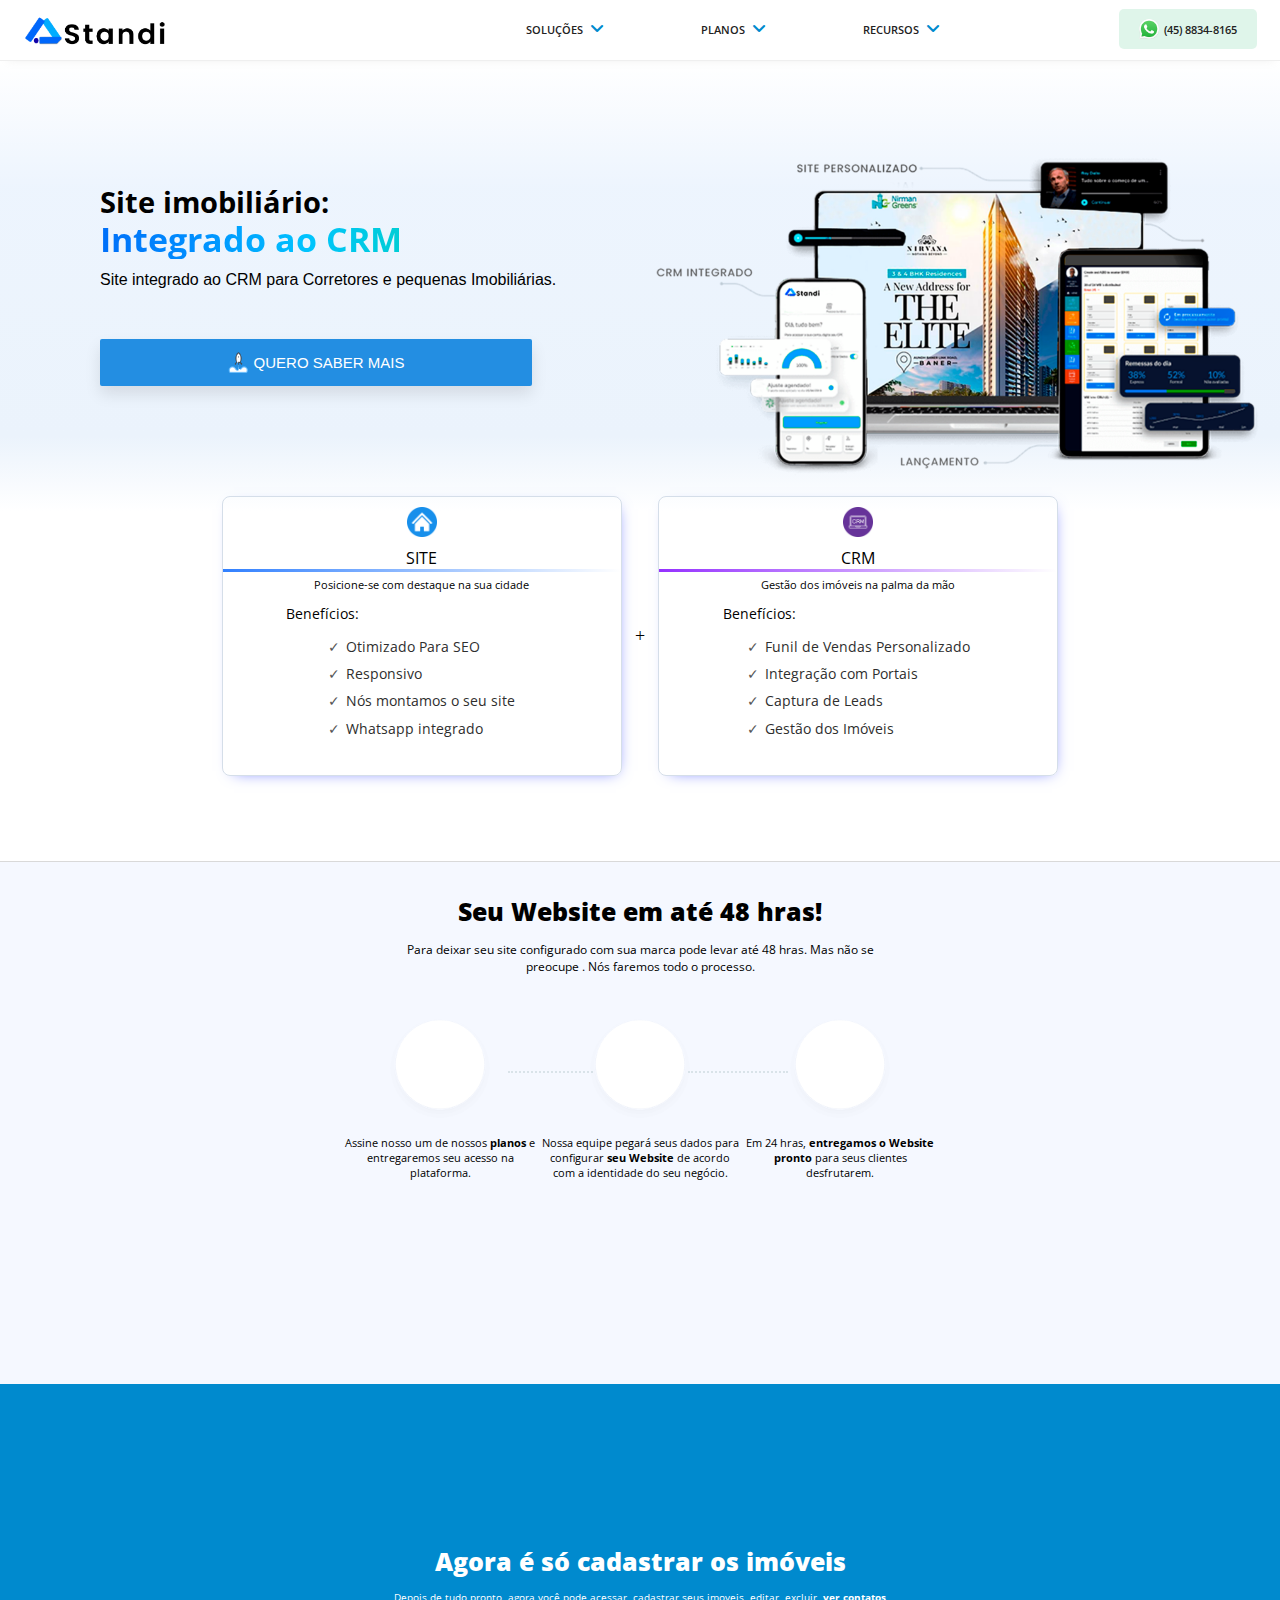
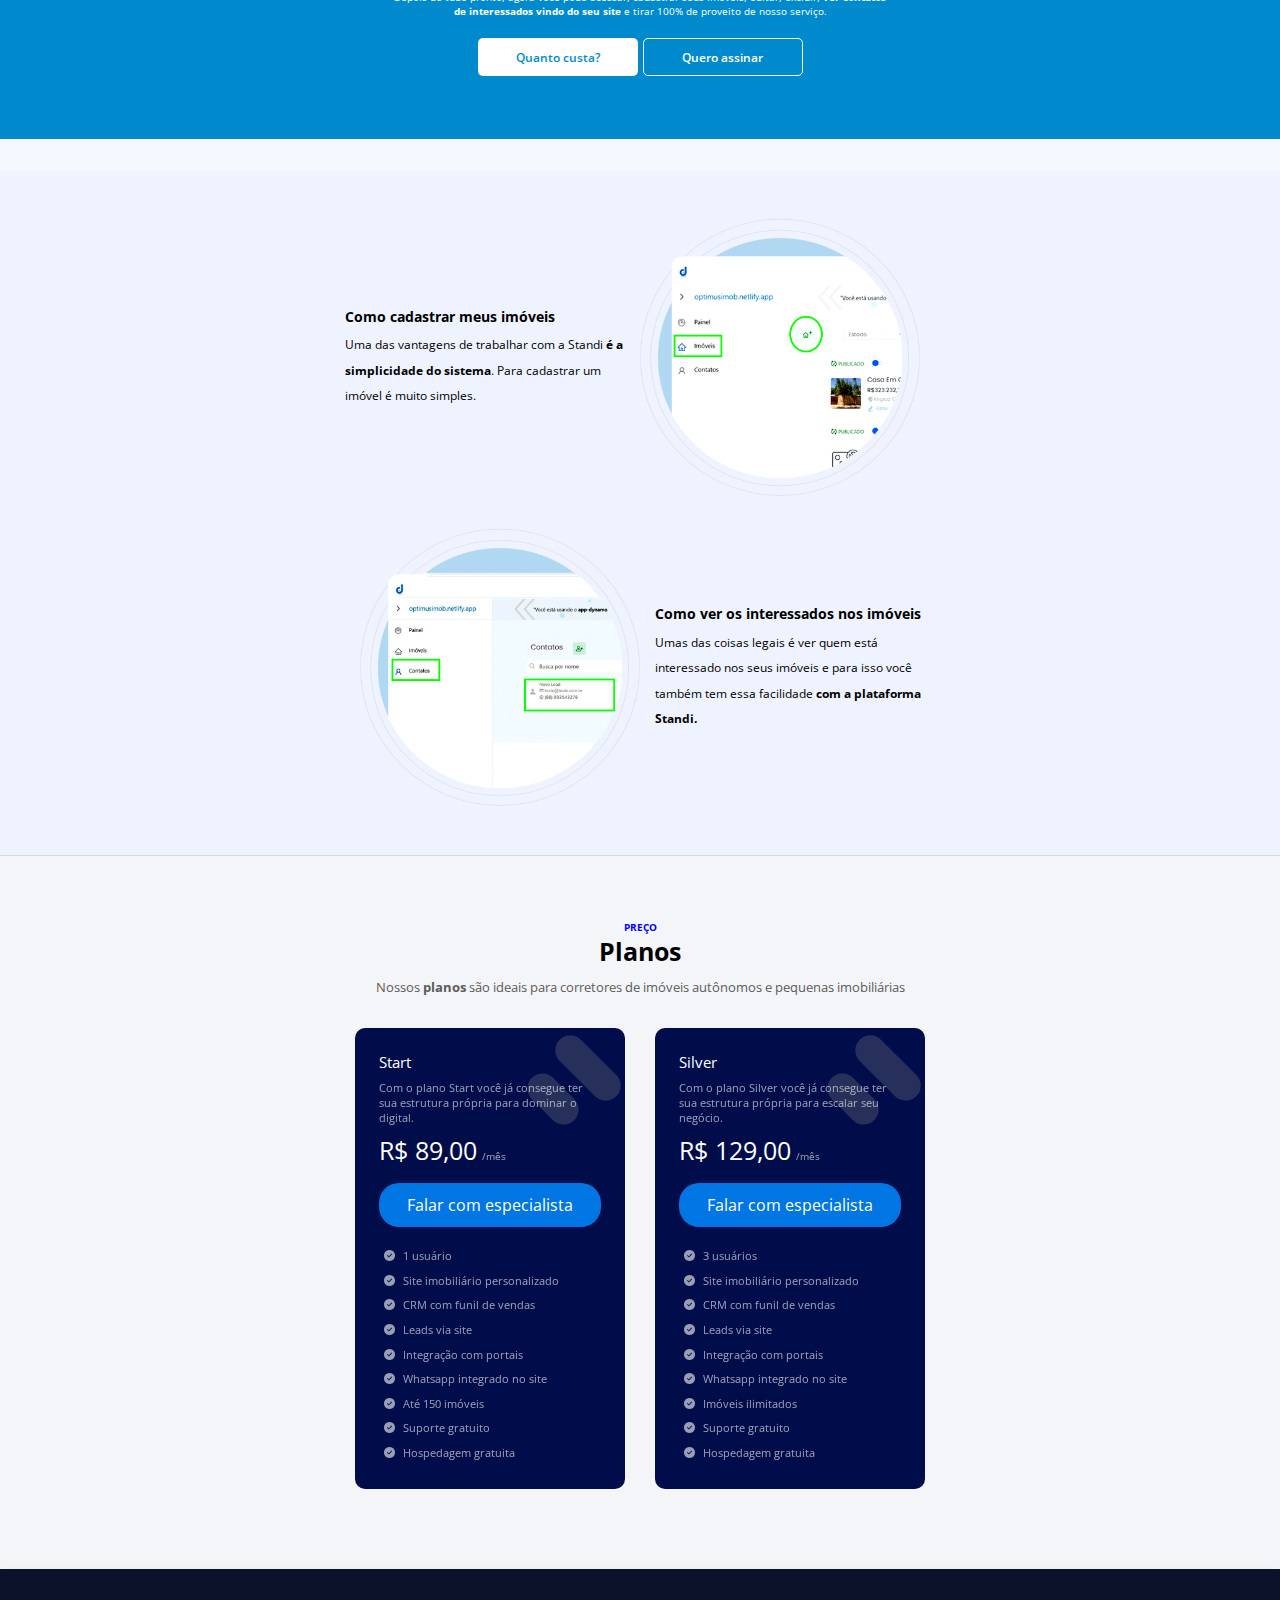
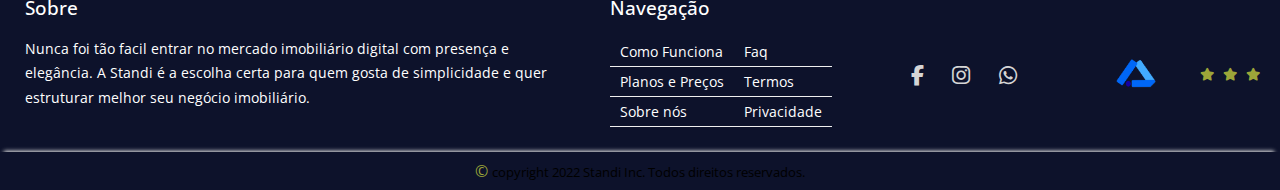
==== commit 8b65df3e: "outro erro" ====
--- a/index.html
+++ b/index.html
@@ -67,7 +67,7 @@
                 <li><a href="#como-funciona">Soluções</a><i class="fa-solid fa-angle-down"></i></li>
                 <li><a href="#pricing">Planos</a><i class="fa-solid fa-angle-down"></i></li>
                 <li><a href="#sobre">Recursos</a><i class="fa-solid fa-angle-down"></i></li>
-                <li class="cta-menu"><a href="https://wa.me/message/UUBVXL6BVBJEG1" class="open-modal" >Testar Grátis</a></li>
+                <li class="cta-menu"><a href="https://wa.me/message/UUBVXL6BVBJEG1" class="open-modal" > <img src="assets/images/whatsapp (1).png"   alt="" className="whatsapp-icon"/>(45) 8834-8165</a></li>
             </ul>
          
                 <span class="login login-cursos">Entrar</span>
@@ -93,7 +93,7 @@
               <span class="h1-span">Integrado ao CRM</span>
                 <p>Site integrado ao CRM para Corretores e pequenas Imobiliárias.</p>
                 
-                    <a href="https://wa.me/message/UUBVXL6BVBJEG1" ><img src="assets/images/icons8-lançar-foguete-64.png"/>Usar Agora</a>
+                    <a href="https://wa.me/message/UUBVXL6BVBJEG1" ><img src="assets/images/icons8-lançar-foguete-64.png"/>Quero Saber Mais</a>
                                        
         </div>
        </section>
@@ -135,7 +135,7 @@
         <div class="icon-wrapper-home">
             <i class="fi fi-tr-bullseye-pointer icon-inside-home"></i>
             <img src="assets/images/150895_1_1670293319638ea747699de.webp" class="icon-home-header"/>
-           <span class="text-icon-home-header">Assine nosso plano <b>Start</b> e entregaremos seu acesso na plataforma.</span>
+           <span class="text-icon-home-header">Assine nosso um de nossos <b>planos</b> e entregaremos seu acesso na plataforma.</span>
        </div>
 
          <div class="linha-vertical"></div>
@@ -219,7 +219,7 @@
               <h3>Start</h3>
               <p>Com o plano Start você já consegue ter sua estrutura própria para dominar o digital. </p>
               
-              <div class="price-wrapper"><span class="price">R$ 99,00</span><span class="mes">/mês</span> </div>
+              <div class="price-wrapper"><span class="price">R$ 89,00</span><span class="mes">/mês</span> </div>
               <a href="https://wa.me/message/UUBVXL6BVBJEG1">Falar com especialista</a>
 
               <ul>
@@ -241,7 +241,7 @@
             <h3>Silver</h3>
             <p>Com o plano Silver você já consegue ter sua estrutura própria para escalar seu negócio. </p>
             
-            <div class="price-wrapper"><span class="price">R$ 149,00</span><span class="mes">/mês</span> </div>
+            <div class="price-wrapper"><span class="price">R$ 129,00</span><span class="mes">/mês</span> </div>
             <a href="https://wa.me/message/UUBVXL6BVBJEG1">Falar com especialista</a>
 
             <ul>
--- a/assets/css/home-css/header.css
+++ b/assets/css/home-css/header.css
@@ -13,6 +13,7 @@
     padding: 0 20px;
 
 }
+
 .hamburguer{
     width: 34px;
     height: 34px;
@@ -61,11 +62,12 @@
 }
 .nav li{
     padding: 12px 24px;
+
   
     
 }
 .nav li a{
-    font-size: .8rem;
+    font-size: .7rem;
     font-family: var(--font-primary);
     text-transform: uppercase;
     color: #222;
@@ -75,11 +77,23 @@
     color:#008ace;
 }
 .nav .cta-menu a{
-    background-color: #565656;
-    color: #fff;
-    padding:10px 10px;
+    background-color: rgba(191, 235, 214, 0.5);
+    border:rgba(209, 213, 219, 0.3);
+   
+    padding:8px 20px;
     border-radius: 5px;
-}
+    display: flex;
+    align-items: center;
+    position: absolute;
+    left:5%;
+    top:22%;
+}
+.nav .cta-menu a img{
+    width: 20px !important;
+    height:20px !important;
+    margin-right: 5px;
+}
+
 .show .nav{
    opacity:1;
    border-left: 1px solid #000;
@@ -87,8 +101,7 @@
    font-weight: 500;
    right: 0;
    z-index: 2;
-  
-   
+     
 
 }
 .show .nav li{
@@ -169,12 +182,28 @@
     }
     .nav .cta-menu {
         margin-left: 10%;
+        display: flex;
+       align-items: center;
+       justify-content: center;
     }
     .nav li i{
         margin-left: 7px;
     }
     .hamburguer{
         display: none;
+    }
+
+    .nav .cta-menu a{
+        background-color: rgba(191, 235, 214, 0.5);
+        border:rgba(209, 213, 219, 0.3);
+       
+        padding:10px 20px;
+        border-radius: 5px;
+        display: flex;
+        align-items: center;
+        position: relative;
+        margin-bottom: 10px;
+        
     }
 }
 @media  screen and (min-width:1300px) {
--- a/assets/css/home-css/footer.css
+++ b/assets/css/home-css/footer.css
@@ -133,11 +133,11 @@
     .about h2{
         font-size: 1.2rem;
         font-weight: 500;
-        color: #484848;
+        color: #ffffff;
     }
     .about p{
         margin-top: 1rem;
-         color:#878787;
+         color:#ffffff;
          font-size: .9rem;
     }
     
@@ -151,7 +151,7 @@
         font-family: var(--font-primary);
     }
     .nav-footer h2{
-        color: #484848;
+        color: #ffffff;
         font-weight: 500;
         font-size: 1.2rem;
     }
@@ -160,7 +160,7 @@
       
     }
     .links-footer-wrapper ul{
-        color:#878787;
+        color:#ffffff;
     }
     .links-footer-wrapper ul{
         display: flex;
